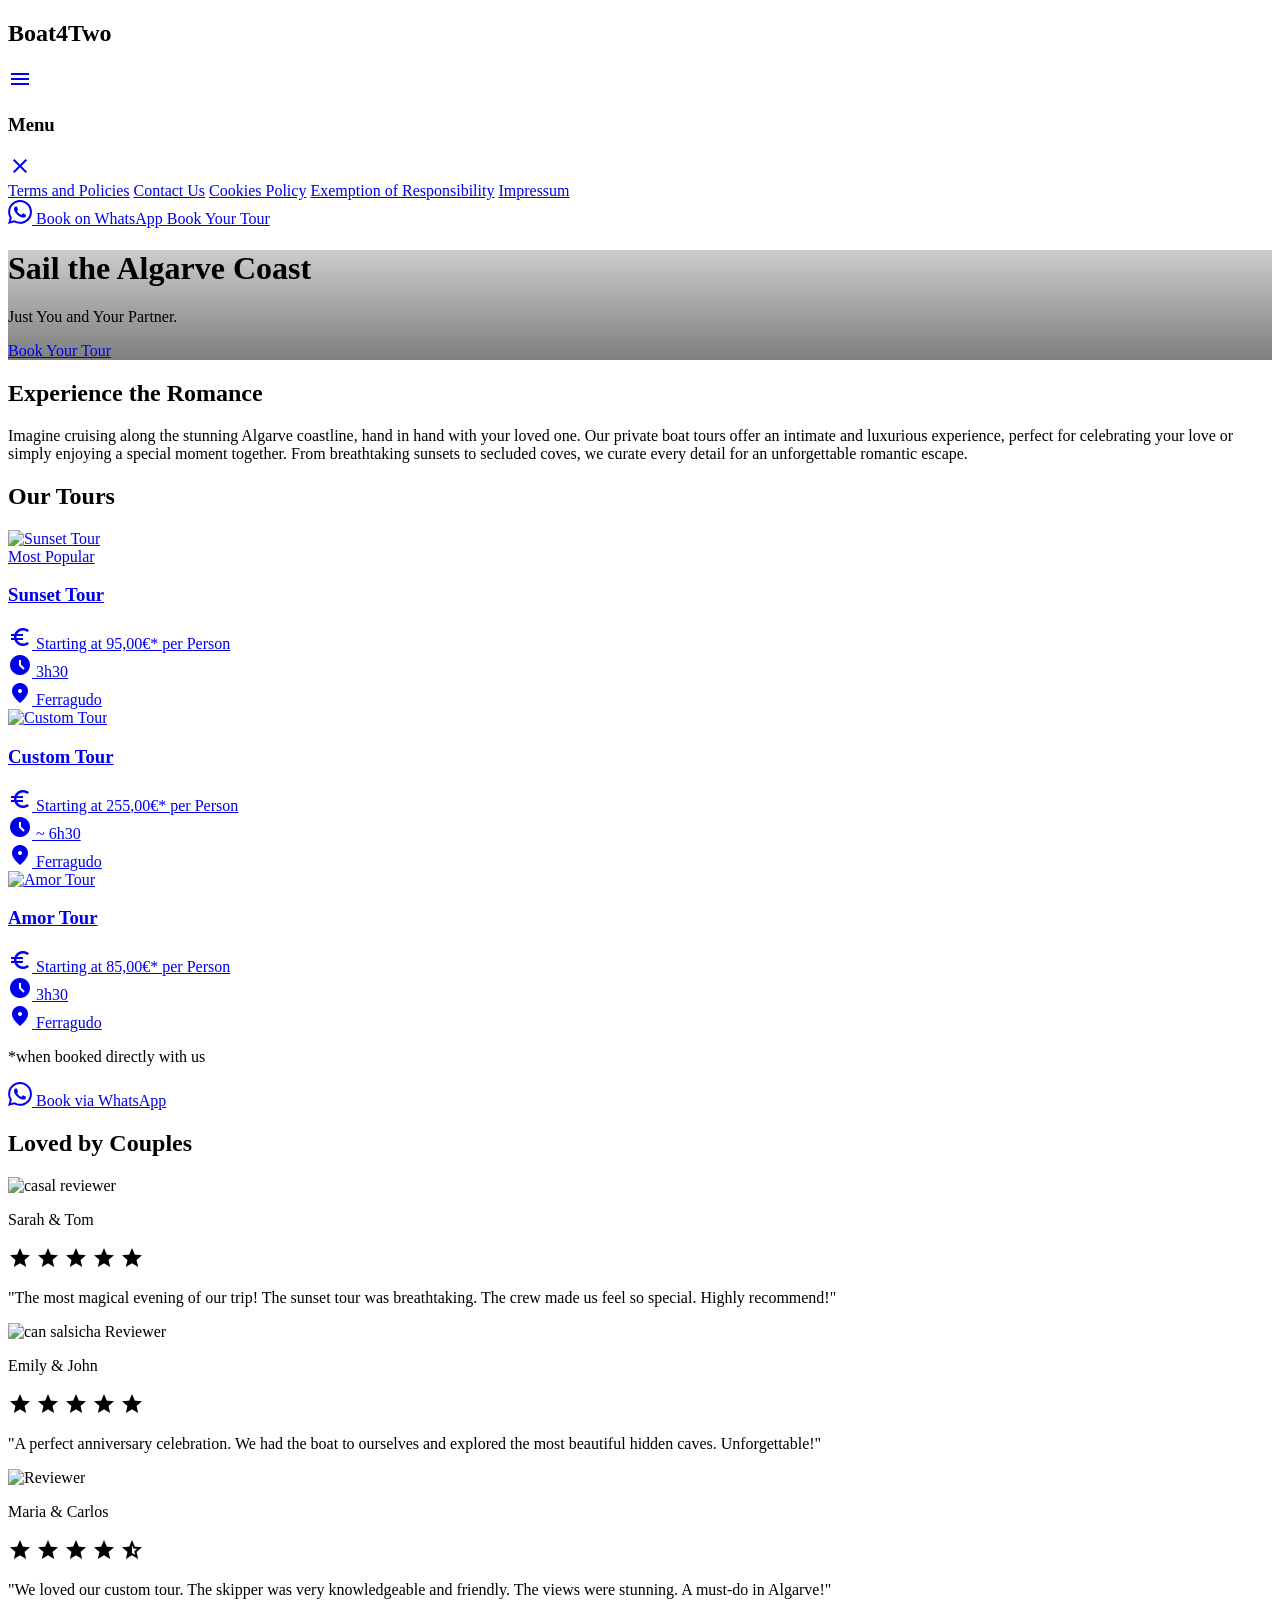
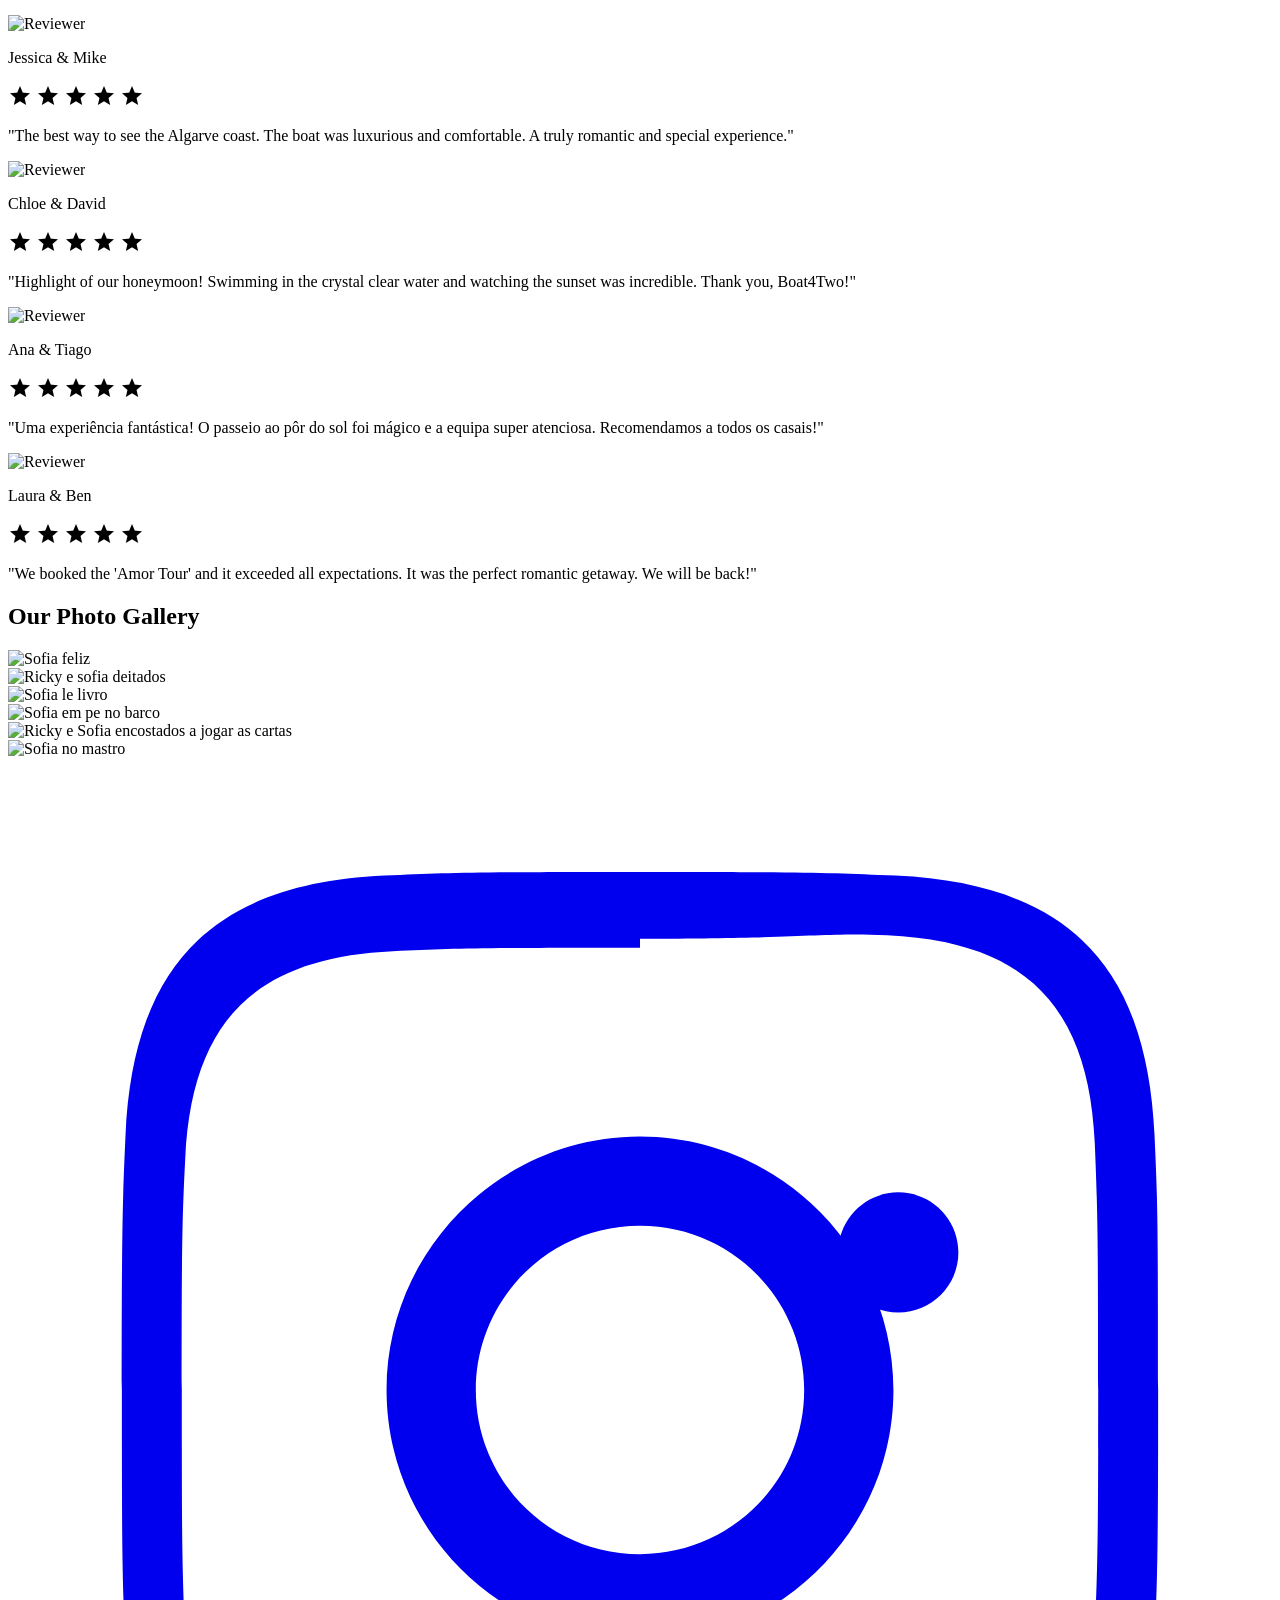
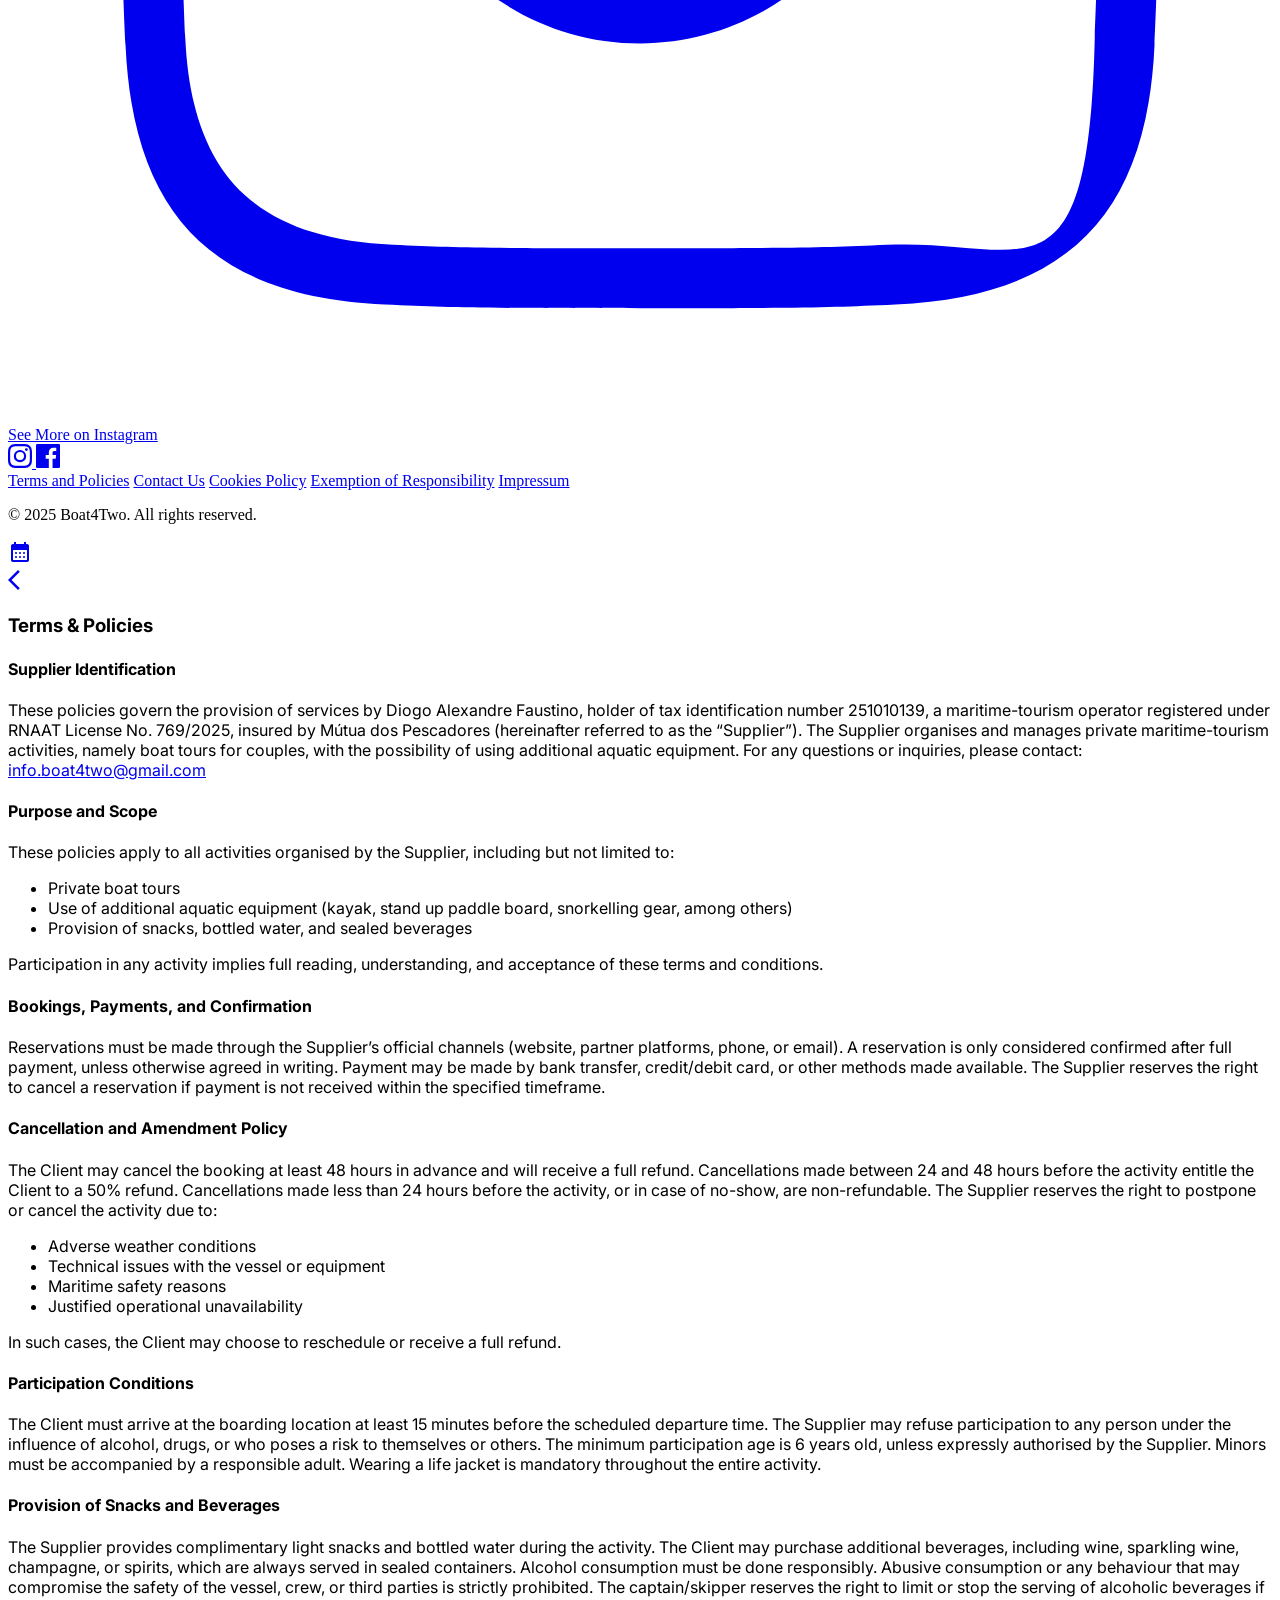
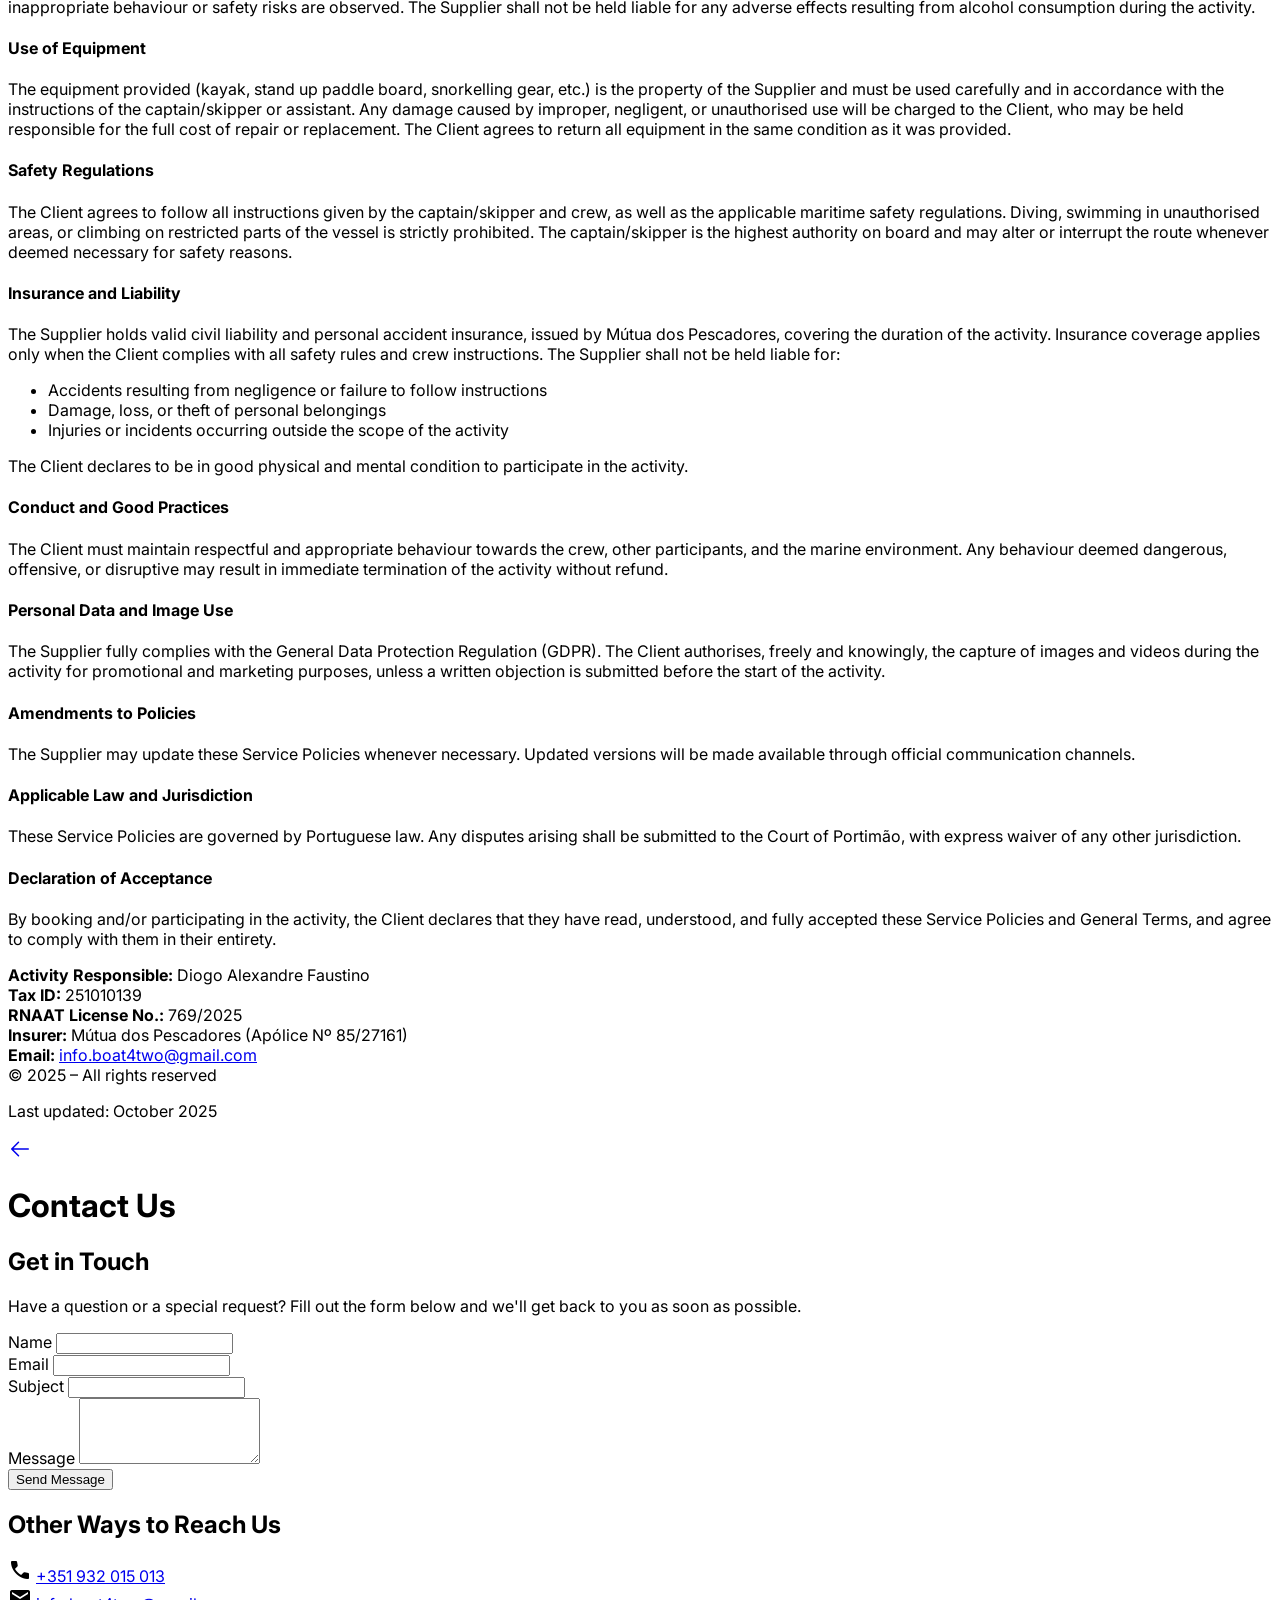
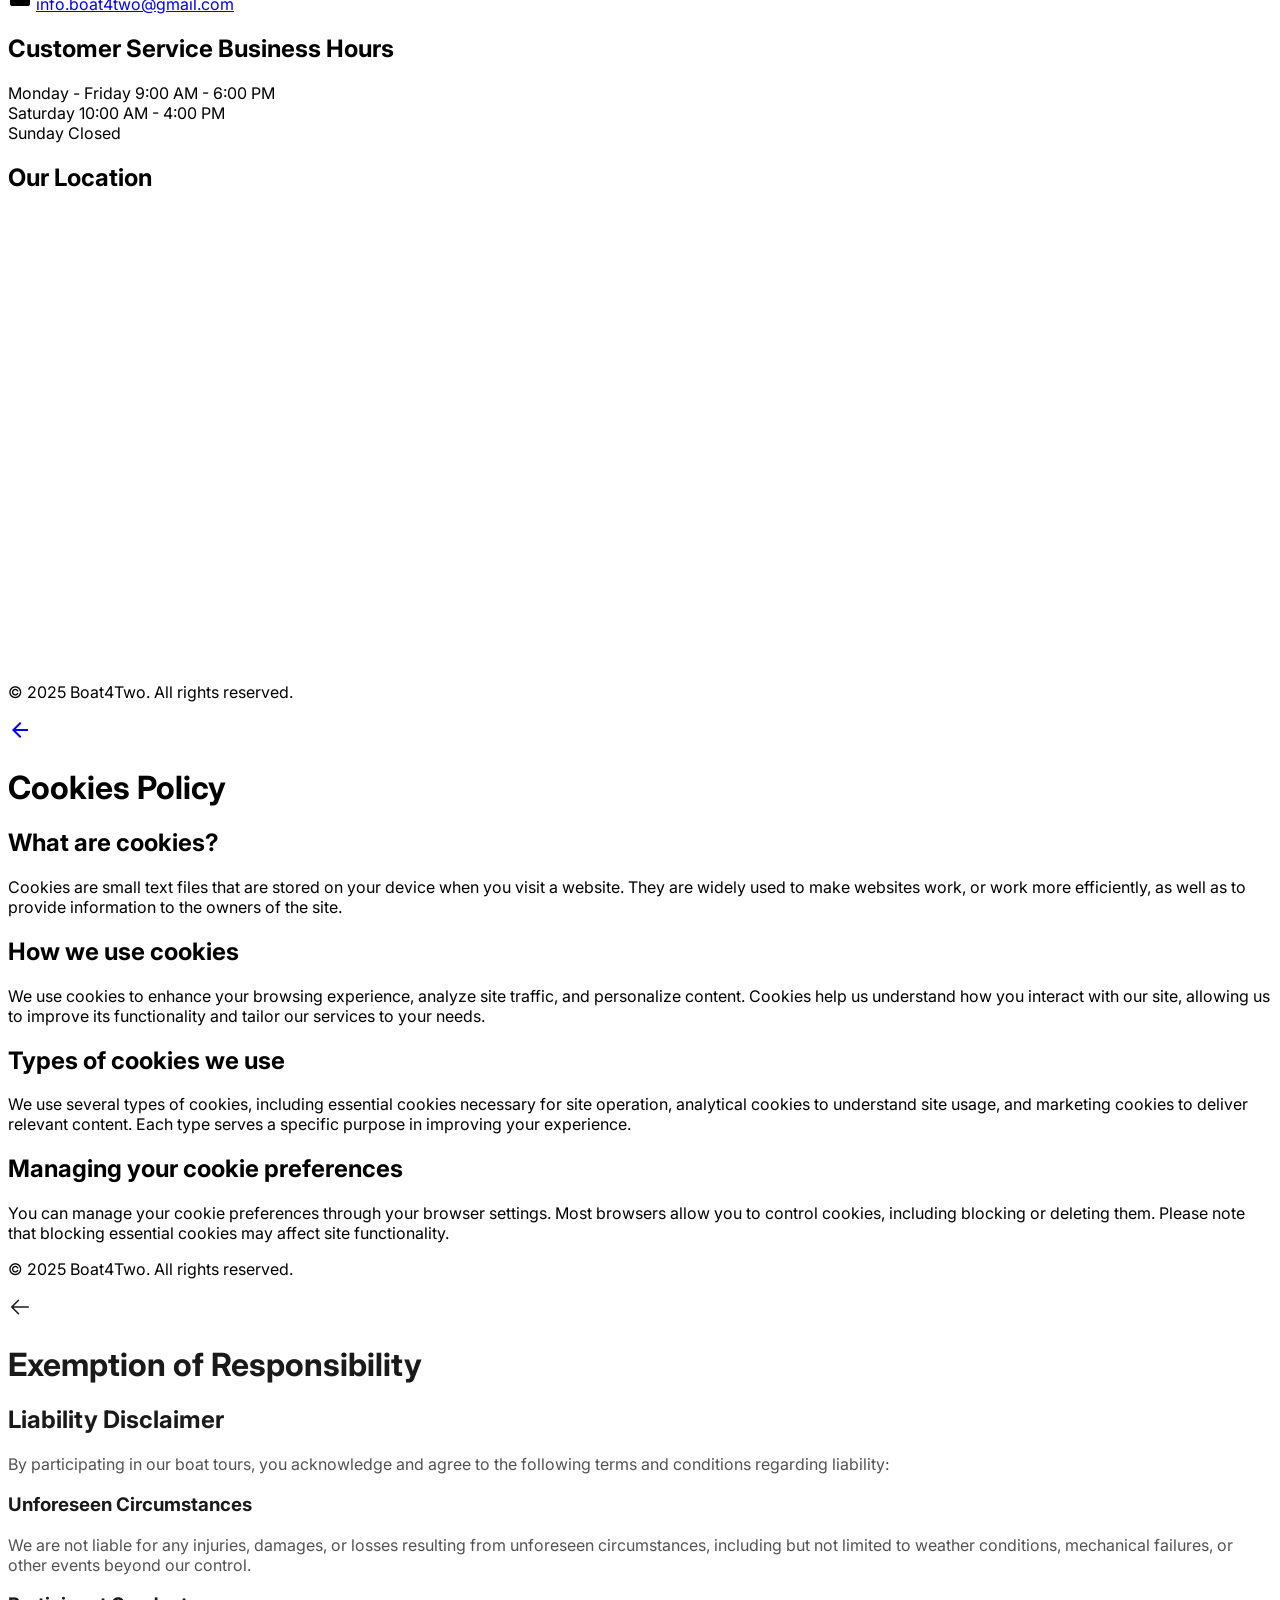
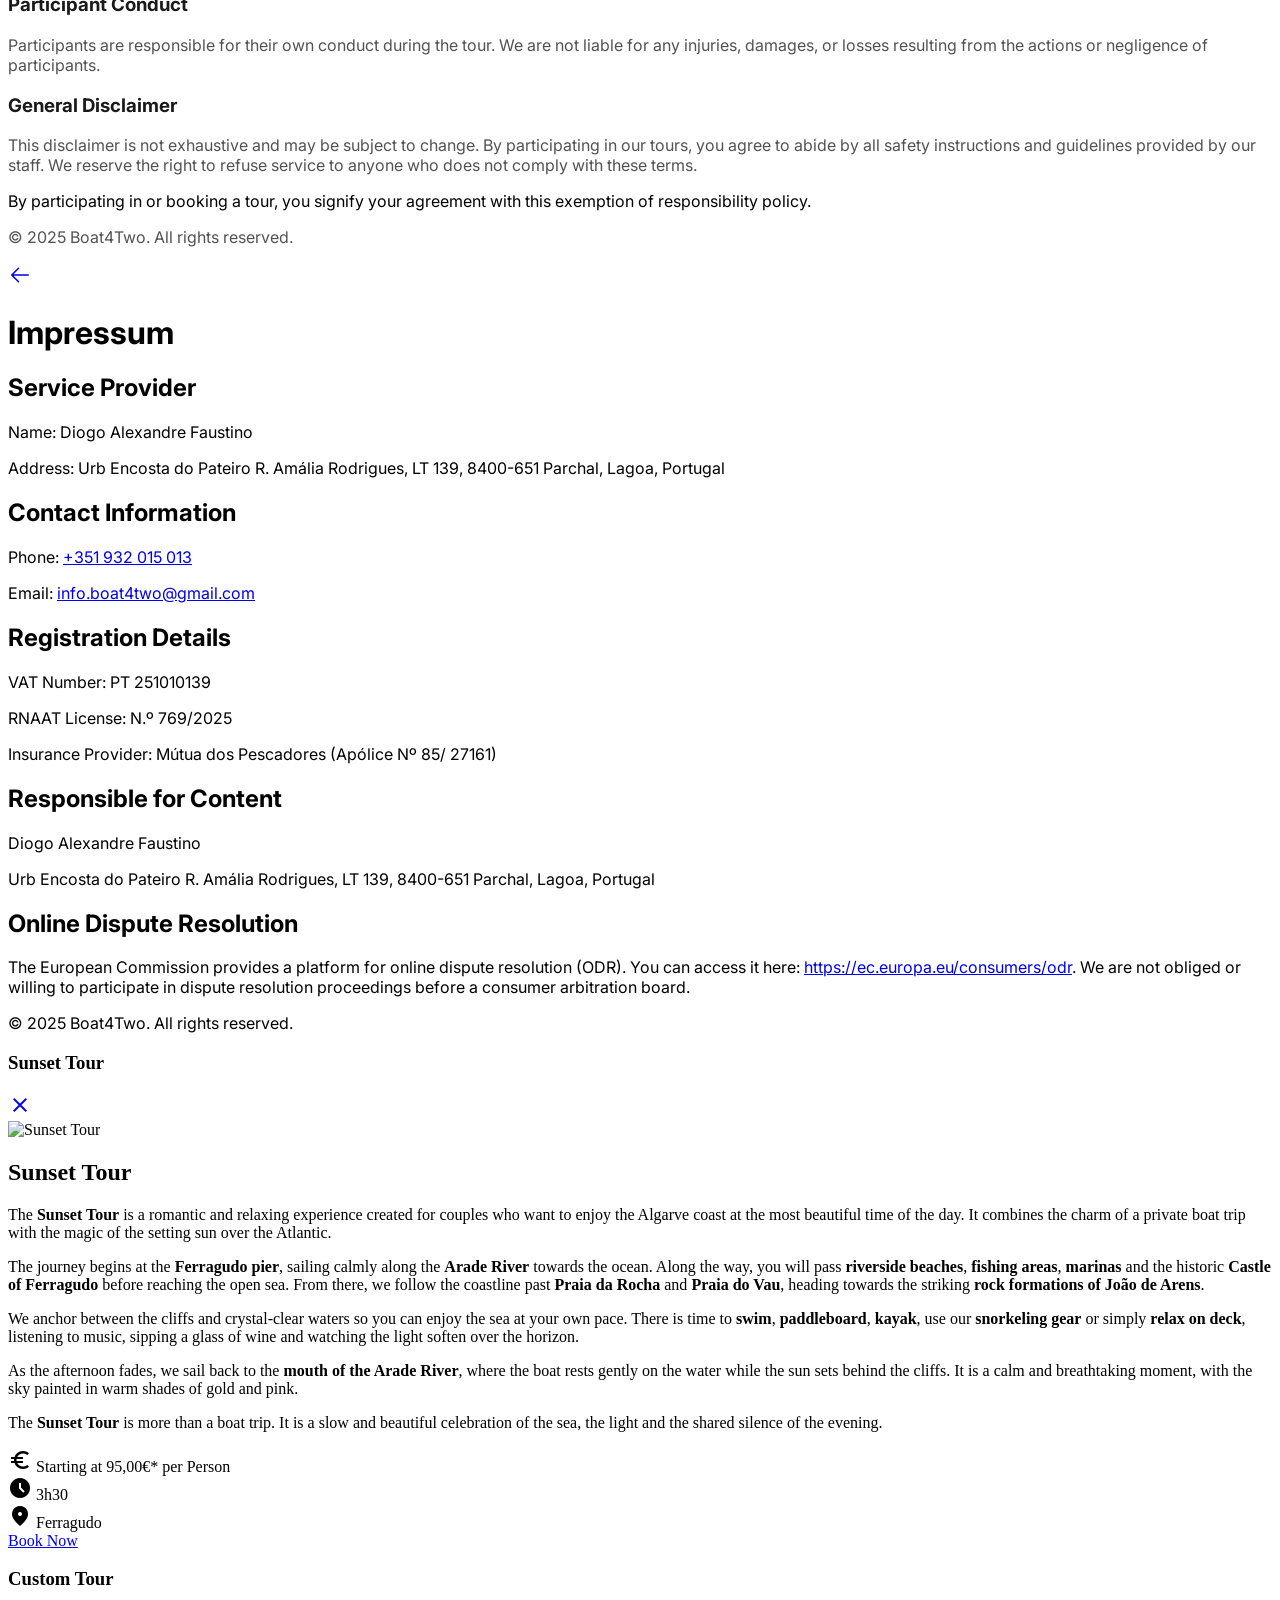
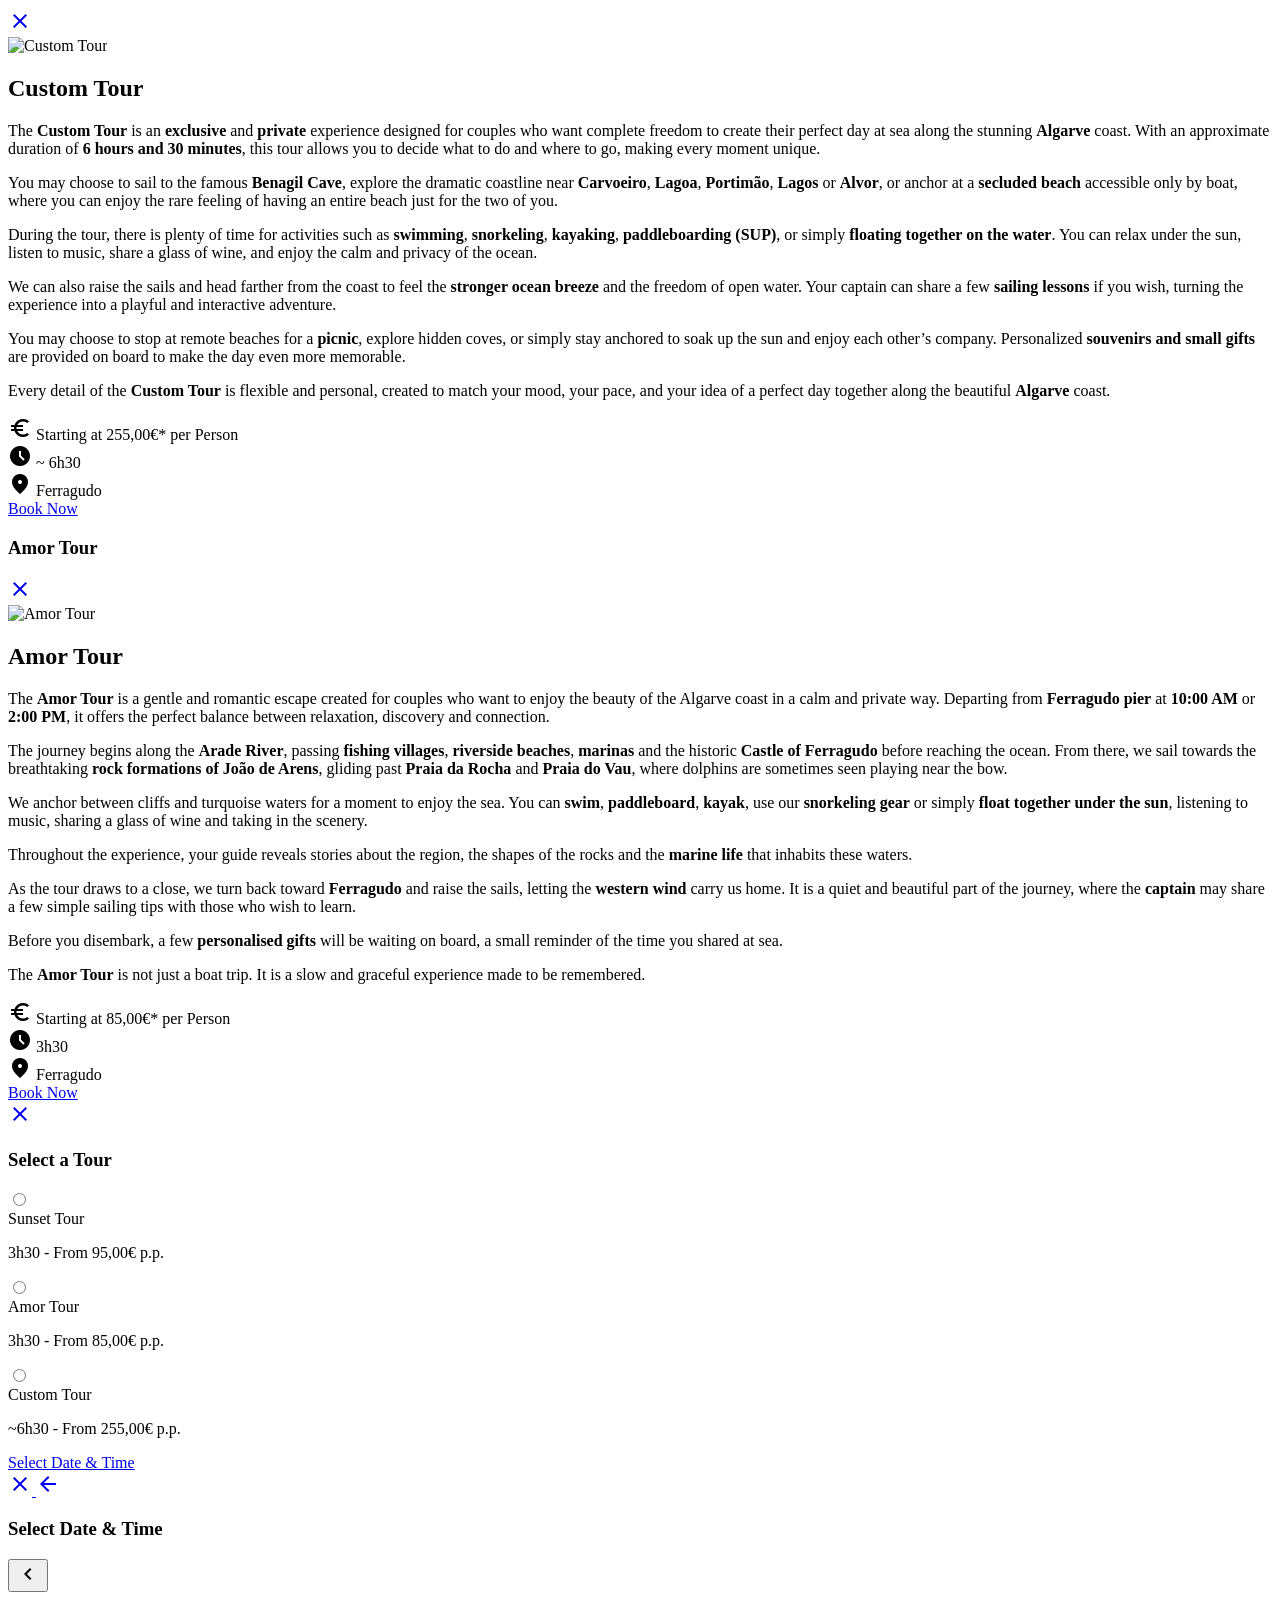
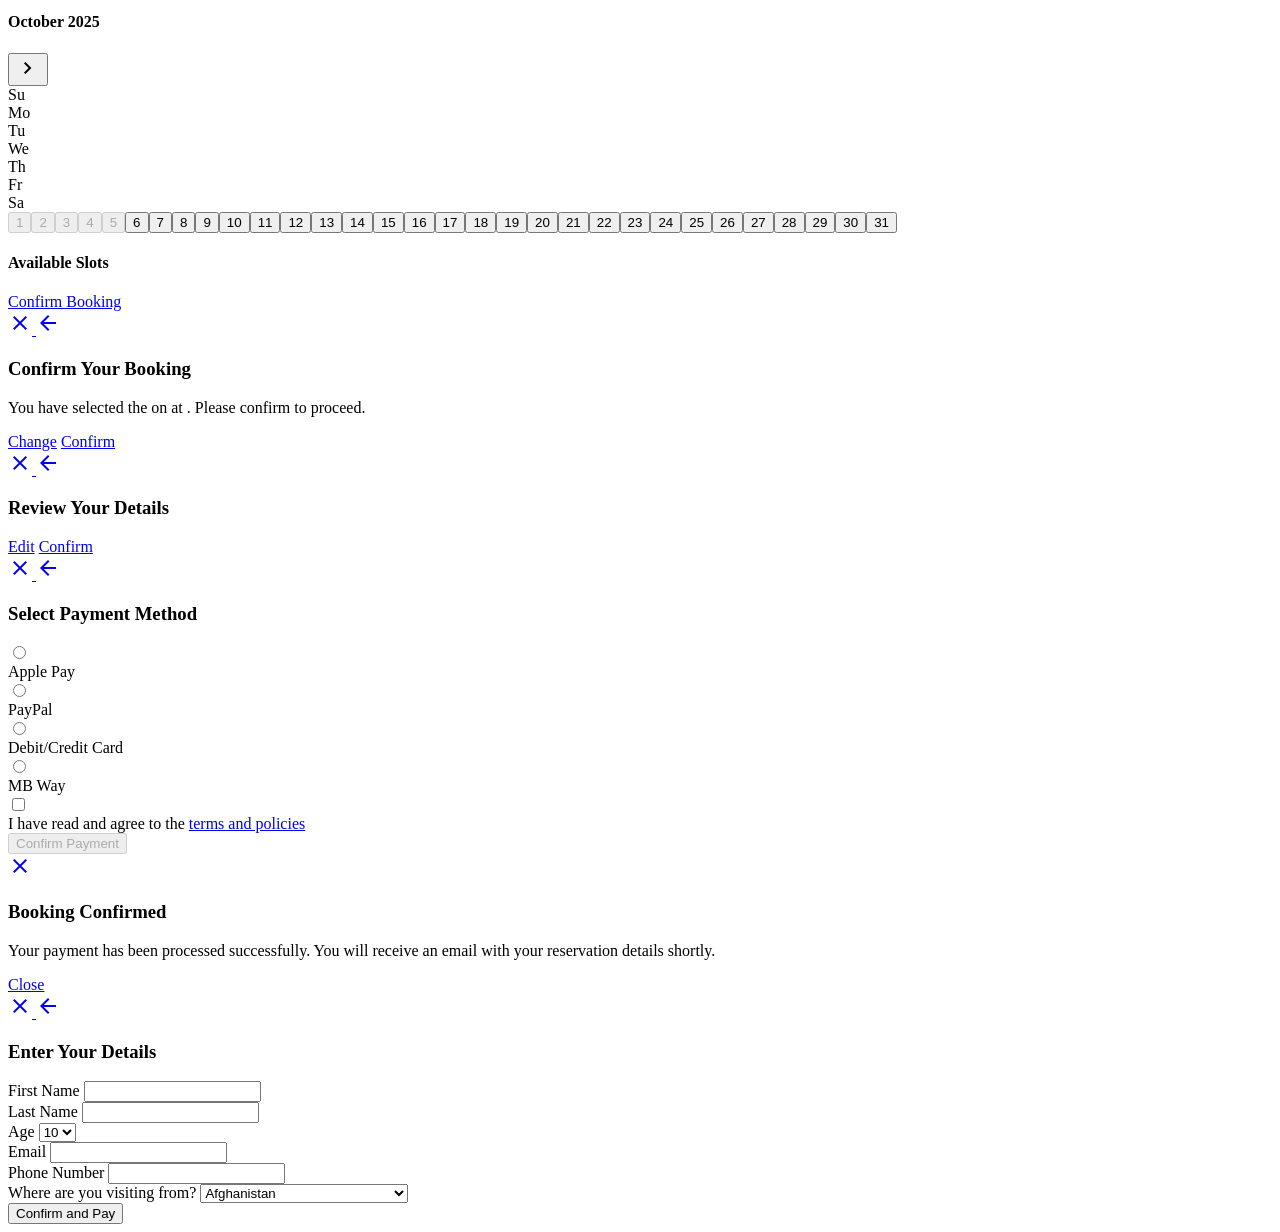
==== boat4two final.html @ 794370e4 "Add files via upload" ====
<!DOCTYPE html>
<html lang="en">
<head>
    <meta charset="utf-8"/>
    <meta content="width=device-width, initial-scale=1.0" name="viewport"/>
    <link crossorigin="" href="https://fonts.gstatic.com/" rel="preconnect"/>
    <link as="style" href="https://fonts.googleapis.com/css2?display=swap&amp;family=Noto+Sans%3Awght%40400%3B500%3B700%3B900&amp;family=Plus+Jakarta+Sans%3Awght%40400%3B500%3B700%3B800" onload="this.rel='stylesheet'" rel="stylesheet"/>
    <link href="https://fonts.googleapis.com/css2?family=Inter:wght@400;500;700&display=swap" rel="stylesheet"/>
    <title>Boat4Two</title>
    <link href="data:image/x-icon;base64," rel="icon" type="image/x-icon"/>
    <script src="https://cdn.tailwindcss.com?plugins=forms,container-queries"></script>
    <link href="https://fonts.googleapis.com/css2?family=Material+Symbols+Outlined" rel="stylesheet"/>
    <script id="tailwind-config">
        tailwind.config = {
          darkMode: "class",
          theme: {
            extend: {
              colors: {
                primary: "#e65e19",
                "background-light": "#f8f6f6",
                "background-dark": "#211611",
                "text-light": "#f8f6f6",
                "text-dark": "#211611",
              },
              fontFamily: {
                display: ["Plus Jakarta Sans"],
              },
              borderRadius: {
                DEFAULT: "1rem",
                lg: "2rem",
                xl: "3rem",
                full: "9999px"
              },
            },
          },
        };
      </script>
    <style type="text/tailwindcss">
        @keyframes scroll {
          0% {
            transform: translateX(0);
          }
          100% {
            transform: translateX(calc(-250px * 7));
          }
        }
        .animate-scroll {
          animation: scroll 60s linear infinite;
        }
        @keyframes fadeIn {
          from {
            opacity: 0;
            transform: translateY(20px);
          }
          to {
            opacity: 1;
            transform: translateY(0);
          }
        }
        .animate-fadeIn {
          animation: fadeIn 1s ease-out forwards;
        }
        @keyframes slideUp {
          from {
            transform: translateY(100%);
          }
          to {
            transform: translateY(0);
          }
        }
        .animate-slideUp {
          animation: slideUp 0.5s ease-out forwards;
        }
        @keyframes slideDown {
          from {
            transform: translateY(0);
          }
          to {
            transform: translateY(100%);
          }
        }
        .animate-slideDown {
          animation: slideDown 0.5s ease-out forwards;
        }
        .group:target .group-target\:block {
          display: block;
        }
        .group:target .group-target\:translate-x-0 {
          transform: translateX(0);
        }
        .group:target .group-target\:opacity-100 {
          opacity: 1;
        }
        .group:target .group-target\:pointer-events-auto {
          pointer-events: auto;
        }
        #select-tour-popup:target,
        #calendar-popup:target,
        #confirmation-popup:target,
        #review-popup:target,
        #payment-popup:target,
        #success-popup:target,
        #details-popup:target,
        #terms-popup:target,
        #contact-popup:target,
        #cookies-popup:target,
        #exemption-popup:target,
        #impressum-popup:target,
        #tour-sunset:target,
        #tour-custom:target,
        #tour-amor:target {
          display: flex;
        }
        .peer:checked~.peer-checked\:bg-primary {
          background-color: #e65e19;
        }
        .peer:checked~.peer-checked\:text-white {
          color: white;
        }
        .peer:checked~.peer-checked\:border-primary {
          border-color: #e65e19;
        }
        .peer:checked~.peer-checked\:bg-green-500 {
          background-color: rgb(34 197 94);
        }
        .peer:checked~.peer-checked\:border-green-500 {
          border-color: rgb(34 197 94);
        }
      </style>
    <style>
        body {
          min-height: max(884px, 100dvh);
        }
      </style>
    <style>
        .material-symbols-outlined {
          font-variation-settings: 'FILL' 1,
          'wght' 400,
          'GRAD' 0,
          'opsz' 24
        }
      </style>
    <style>
        #contact-popup, #impressum-popup, #exemption-popup, #cookies-popup, #terms-popup {
          font-family: 'Inter', sans-serif;
        }
      </style>
    <style>
        .text-strong-contrast {
            color: #1a1a1a;
        }
        .dark .text-strong-contrast {
            color: #ffffff;
        }
        .text-medium-contrast {
            color: #525252;
        }
        .dark .text-medium-contrast {
            color: #a3a3a3;
        }
    </style>
</head>
<body class="bg-background-light dark:bg-background-dark font-display text-zinc-900 dark:text-zinc-200">
<div class="relative flex min-h-screen w-full flex-col overflow-x-hidden group" id="menu-container">
<header class="sticky top-0 z-20 flex items-center justify-between border-b border-white/10 bg-background-light/80 p-4 backdrop-blur-sm dark:bg-background-dark/80">
<h2 class="text-lg font-bold text-zinc-900 dark:text-zinc-100">Boat4Two</h2>
<a class="flex h-12 w-12 items-center justify-end text-zinc-900 dark:text-zinc-100" href="#menu-container">
<span class="material-symbols-outlined text-2xl"> menu </span>
</a>
</header>
<a class="fixed inset-0 z-40 bg-black/50 opacity-0 pointer-events-none transition-opacity duration-300 group-target:opacity-100 group-target:pointer-events-auto" href="#"></a>
<div class="fixed top-0 right-0 h-full w-80 max-w-[calc(100%-4rem)] bg-background-light dark:bg-background-dark shadow-xl transform translate-x-full transition-transform duration-300 z-50 group-target:translate-x-0">
<div class="flex flex-col h-full">
<div class="flex items-center justify-between p-4 border-b border-zinc-200/50 dark:border-zinc-800/50">
<h3 class="text-lg font-bold">Menu</h3>
<a class="p-2 -mr-2 text-zinc-500 hover:text-primary dark:text-zinc-400 dark:hover:text-primary" href="#">
<span class="material-symbols-outlined"> close </span>
</a>
</div>
<nav class="flex-grow p-4 space-y-4">
<a class="block text-zinc-700 dark:text-zinc-300 hover:text-primary dark:hover:text-primary transition-colors" href="#terms-popup">Terms and Policies</a>
<a class="block text-zinc-700 dark:text-zinc-300 hover:text-primary dark:hover:text-primary transition-colors" href="#contact-popup">Contact Us</a>
<a class="block text-zinc-700 dark:text-zinc-300 hover:text-primary dark:hover:text-primary transition-colors" href="#cookies-popup">Cookies Policy</a>
<a class="block text-zinc-700 dark:text-zinc-300 hover:text-primary dark:hover:text-primary transition-colors" href="#exemption-popup">Exemption of Responsibility</a>
<a class="block text-zinc-700 dark:text-zinc-300 hover:text-primary dark:hover:text-primary transition-colors" href="#impressum-popup">Impressum</a>
</nav>
<div class="p-4 border-t border-zinc-200/50 dark:border-zinc-800/50 space-y-4">
<a class="inline-flex w-full h-12 min-w-[84px] max-w-[480px] cursor-pointer items-center justify-center gap-2 overflow-hidden rounded-full bg-green-500 px-8 text-base font-bold text-white shadow-lg transition-transform hover:scale-105" href="https://wa.me/351932066150?text=Hello!%20%0ACan%20I%20book%20a%20tour?%0AThank%20you!" target="_blank">
<svg fill="currentColor" height="24" viewBox="0 0 24 24" width="24" xmlns="http://www.w3.org/2000/svg">
<path d="M.057 24l1.687-6.163c-1.041-1.804-1.588-3.849-1.587-5.946.003-6.556 5.338-11.891 11.893-11.891 3.181.001 6.167 1.24 8.413 3.488 2.245 2.248 3.481 5.236 3.48 8.414-.003 6.557-5.338 11.892-11.894 11.892-1.99-.001-3.951-.5-5.688-1.448l-6.305 1.654zm6.597-3.807c1.676.995 3.276 1.591 5.392 1.592 5.448 0 9.886-4.434 9.889-9.885.002-5.451-4.437-9.887-9.888-9.888-5.451 0-9.887 4.436-9.889 9.888-.001 2.225.651 3.891 1.746 5.634l-.999 3.648 3.742-.981zm11.387-5.464c-.074-.124-.272-.198-.57-.347-.297-.149-1.758-.868-2.031-.967-.272-.099-.47-.149-.669.149-.198.297-.768.967-.941 1.165-.173.198-.347.223-.644.074-.297-.149-1.255-.462-2.39-1.475-.883-.788-1.48-1.761-1.653-2.059-.173-.297-.018-.458.13-.606.134-.133.297-.347.446-.521.151-.172.2-.296.3-.495.099-.198.05-.372-.025-.521-.075-.148-.669-1.611-.916-2.206-.242-.579-.487-.5-.669-.51-.173-.008-.371-.01-.57-.01s-.521.074-.792.372c-.272.297-1.04 1.016-1.04 2.479 0 1.462 1.065 2.875 1.213 3.074.149.198 2.096 3.2 5.077 4.487.709.306 1.262.489 1.694.626.712.227 1.36.195 1.871.118.571-.085 1.758-.719 2.006-1.413.248-.695.248-1.29.173-1.414z"></path>
</svg>
<span class="truncate">Book on WhatsApp</span>
</a>
<a class="flex h-12 w-full items-center justify-center rounded-full bg-primary px-6 text-sm font-bold text-white shadow-lg transition-transform hover:scale-105" href="#select-tour-popup"> Book Your Tour </a>
</div>
</div>
</div>
<main class="flex-grow">
<div class="relative min-h-[60vh] flex flex-col items-center justify-center gap-6 bg-cover bg-center bg-no-repeat p-4 sm:min-h-[70vh]" style='background-image: linear-gradient(rgba(0, 0, 0, 0.2) 0%, rgba(0, 0, 0, 0.5) 100%), url("https://i.ibb.co/F46x9Q2D/2-DJI-20250903073326-0087-D.jpg");'>
<div class="flex animate-fadeIn flex-col gap-4 text-center" style="animation-delay: 200ms;">
<h1 class="text-4xl font-extrabold text-white sm:text-5xl">Sail the Algarve Coast</h1>
<p class="text-base text-white/90 sm:text-lg">Just You and Your Partner.</p>
</div>
<a class="flex h-12 min-w-[84px] max-w-[480px] cursor-pointer items-center justify-center overflow-hidden rounded-full bg-primary px-6 text-sm font-bold text-white shadow-lg transition-transform hover:scale-105 sm:h-14 sm:px-8 sm:text-base animate-fadeIn" href="#select-tour-popup" style="animation-delay: 400ms;">
<span class="truncate">Book Your Tour</span>
</a>
</div>
<section class="px-4 py-10 sm:px-6">
<div class="mx-auto max-w-4xl animate-fadeIn">
<h2 class="text-3xl font-bold text-zinc-900 dark:text-zinc-100">Experience the Romance</h2>
<p class="mt-4 text-base leading-relaxed text-zinc-700 dark:text-zinc-400">Imagine cruising along the stunning Algarve coastline, hand in hand with your loved one. Our private boat tours offer an intimate and luxurious experience, perfect for celebrating your love or simply enjoying a special moment together. From breathtaking sunsets to secluded coves, we curate every detail for an unforgettable romantic escape.</p>
</div>
</section>
<section class="bg-background-light px-4 py-10 dark:bg-background-dark sm:px-6">
<div class="mx-auto max-w-4xl">
<h2 class="mb-8 text-center text-3xl font-bold text-zinc-900 dark:text-zinc-100 animate-fadeIn">Our Tours</h2>
<div class="grid gap-8 sm:grid-cols-1">
<a class="group block overflow-hidden rounded-lg bg-white shadow-md transition-all duration-300 hover:shadow-xl dark:bg-zinc-900 animate-fadeIn" href="#tour-sunset" style="animation-delay: 200ms;">
<div class="relative">
<img alt="Sunset Tour" class="h-56 w-full object-cover transition-transform duration-300 group-hover:scale-105" src="https://i.ibb.co/V08ngWQc/7-DJI-20250903072039-0044-D.jpg"/>
<div class="absolute top-2 right-2 rounded-full bg-primary px-3 py-1 text-xs font-bold text-white">Most Popular</div>
</div>
<div class="p-6">
<h3 class="text-xl font-bold text-zinc-900 dark:text-zinc-100">Sunset Tour</h3>
<div class="mt-4 flex flex-col gap-3 text-zinc-700 dark:text-zinc-300">
<div class="flex items-center gap-2">
<span class="material-symbols-outlined text-lg text-primary"> euro_symbol </span>
<span>Starting at 95,00€* per Person</span>
</div>
<div class="flex items-center gap-2">
<span class="material-symbols-outlined text-lg text-primary"> schedule </span>
<span>3h30</span>
</div>
<div class="flex items-center gap-2">
<span class="material-symbols-outlined text-lg text-primary"> location_on </span>
<span>Ferragudo</span>
</div>
</div>
</div>
</a>
<a class="group block overflow-hidden rounded-lg bg-white shadow-md transition-all duration-300 hover:shadow-xl dark:bg-zinc-900 animate-fadeIn" href="#tour-custom" style="animation-delay: 400ms;">
<div class="relative">
<img alt="Custom Tour" class="h-56 w-full object-cover transition-transform duration-300 group-hover:scale-105" src="https://i.ibb.co/BSFbg7z/11-DJI-20250903071402-0034-D-grande.jpg"/>
</div>
<div class="p-6">
<h3 class="text-xl font-bold text-zinc-900 dark:text-zinc-100">Custom Tour</h3>
<div class="mt-4 flex flex-col gap-3 text-zinc-700 dark:text-zinc-300">
<div class="flex items-center gap-2">
<span class="material-symbols-outlined text-lg text-primary"> euro_symbol </span>
<span>Starting at 255,00€* per Person</span>
</div>
<div class="flex items-center gap-2">
<span class="material-symbols-outlined text-lg text-primary"> schedule </span>
<span>~ 6h30</span>
</div>
<div class="flex items-center gap-2">
<span class="material-symbols-outlined text-lg text-primary"> location_on </span>
<span>Ferragudo</span>
</div>
</div>
</div>
</a>
<a class="group block overflow-hidden rounded-lg bg-white shadow-md transition-all duration-300 hover:shadow-xl dark:bg-zinc-900 animate-fadeIn" href="#tour-amor" style="animation-delay: 600ms;">
<div class="relative">
<img alt="Amor Tour" class="h-56 w-full object-cover transition-transform duration-300 group-hover:scale-105" src="https://i.ibb.co/YFvhYDsX/8-DJI-20250903072034-0043-D.jpg"/>
</div>
<div class="p-6">
<h3 class="text-xl font-bold text-zinc-900 dark:text-zinc-100">Amor Tour</h3>
<div class="mt-4 flex flex-col gap-3 text-zinc-700 dark:text-zinc-300">
<div class="flex items-center gap-2">
<span class="material-symbols-outlined text-lg text-primary"> euro_symbol </span>
<span>Starting at 85,00€* per Person</span>
</div>
<div class="flex items-center gap-2">
<span class="material-symbols-outlined text-lg text-primary"> schedule </span>
<span>3h30</span>
</div>
<div class="flex items-center gap-2">
<span class="material-symbols-outlined text-lg text-primary"> location_on </span>
<span>Ferragudo</span>
</div>
</div>
</div>
</a>
</div>
<p class="mt-6 text-center text-sm text-zinc-600 dark:text-zinc-400">*when booked directly with us</p>
<div class="mt-8 text-center animate-fadeIn" style="animation-delay: 800ms;">
<a class="inline-flex h-14 min-w-[84px] max-w-[480px] cursor-pointer items-center justify-center gap-2 overflow-hidden rounded-full bg-green-500 px-8 text-base font-bold text-white shadow-lg transition-transform hover:scale-105" href="https://wa.me/351932066150?text=Hello!%20%0ACan%20I%20book%20a%20tour?%0AThank%20you!" target="_blank">
<svg fill="currentColor" height="24" viewBox="0 0 24 24" width="24" xmlns="http://www.w3.org/2000/svg">
<path d="M.057 24l1.687-6.163c-1.041-1.804-1.588-3.849-1.587-5.946.003-6.556 5.338-11.891 11.893-11.891 3.181.001 6.167 1.24 8.413 3.488 2.245 2.248 3.481 5.236 3.48 8.414-.003 6.557-5.338 11.892-11.894 11.892-1.99-.001-3.951-.5-5.688-1.448l-6.305 1.654zm6.597-3.807c1.676.995 3.276 1.591 5.392 1.592 5.448 0 9.886-4.434 9.889-9.885.002-5.451-4.437-9.887-9.888-9.888-5.451 0-9.887 4.436-9.889 9.888-.001 2.225.651 3.891 1.746 5.634l-.999 3.648 3.742-.981zm11.387-5.464c-.074-.124-.272-.198-.57-.347-.297-.149-1.758-.868-2.031-.967-.272-.099-.47-.149-.669.149-.198.297-.768.967-.941 1.165-.173.198-.347.223-.644.074-.297-.149-1.255-.462-2.39-1.475-.883-.788-1.48-1.761-1.653-2.059-.173-.297-.018-.458.13-.606.134-.133.297-.347.446-.521.151-.172.2-.296.3-.495.099-.198.05-.372-.025-.521-.075-.148-.669-1.611-.916-2.206-.242-.579-.487-.5-.669-.51-.173-.008-.371-.01-.57-.01s-.521.074-.792.372c-.272.297-1.04 1.016-1.04 2.479 0 1.462 1.065 2.875 1.213 3.074.149.198 2.096 3.2 5.077 4.487.709.306 1.262.489 1.694.626.712.227 1.36.195 1.871.118.571-.085 1.758-.719 2.006-1.413.248-.695.248-1.29.173-1.414z"></path>
</svg>
<span class="truncate">Book via WhatsApp</span>
</a>
</div>
</div>
</section>
<section class="py-10">
<div class="relative w-full overflow-hidden [mask-image:linear-gradient(to_right,transparent,white_10%,white_90%,transparent)]">
<h2 class="mb-8 text-center text-3xl font-bold text-zinc-900 dark:text-zinc-100 animate-fadeIn">Loved by Couples</h2>
<div class="flex animate-scroll hover:[animation-play-state:paused]">
<div class="w-[250px] flex-shrink-0">
<div class="mx-2 flex flex-col gap-4 rounded-lg bg-white p-6 shadow-md transition-shadow hover:shadow-lg dark:bg-zinc-900">
<div class="flex items-center gap-3">
<img alt="casal reviewer" class="h-12 w-12 rounded-full object-cover" src="https://i.ibb.co/KzG3cLNX/boat4two-review1.jpg"/>
<div>
<p class="font-bold text-zinc-900 dark:text-zinc-100">Sarah &amp; Tom</p>
<div class="flex text-yellow-400">
<span class="material-symbols-outlined text-sm">star</span>
<span class="material-symbols-outlined text-sm">star</span>
<span class="material-symbols-outlined text-sm">star</span>
<span class="material-symbols-outlined text-sm">star</span>
<span class="material-symbols-outlined text-sm">star</span>
</div>
</div>
</div>
<p class="text-sm text-zinc-700 dark:text-zinc-300">"The most magical evening of our trip! The sunset tour was breathtaking. The crew made us feel so special. Highly recommend!"</p>
</div>
</div>
<div class="w-[250px] flex-shrink-0">
<div class="mx-2 flex flex-col gap-4 rounded-lg bg-white p-6 shadow-md transition-shadow hover:shadow-lg dark:bg-zinc-900">
<div class="flex items-center gap-3">
<img alt="can salsicha Reviewer" class="h-12 w-12 rounded-full object-cover" src="https://i.ibb.co/LX1GvZ3f/boat4two-review2.jpg"/>
<div>
<p class="font-bold text-zinc-900 dark:text-zinc-100">Emily &amp; John</p>
<div class="flex text-yellow-400">
<span class="material-symbols-outlined text-sm">star</span>
<span class="material-symbols-outlined text-sm">star</span>
<span class="material-symbols-outlined text-sm">star</span>
<span class="material-symbols-outlined text-sm">star</span>
<span class="material-symbols-outlined text-sm">star</span>
</div>
</div>
</div>
<p class="text-sm text-zinc-700 dark:text-zinc-300">"A perfect anniversary celebration. We had the boat to ourselves and explored the most beautiful hidden caves. Unforgettable!"</p>
</div>
</div>
<div class="w-[250px] flex-shrink-0">
<div class="mx-2 flex flex-col gap-4 rounded-lg bg-white p-6 shadow-md transition-shadow hover:shadow-lg dark:bg-zinc-900">
<div class="flex items-center gap-3">
<img alt="Reviewer" class="h-12 w-12 rounded-full object-cover" src="https://lh3.googleusercontent.com/aida-public/[base64]"/>
<div>
<p class="font-bold text-zinc-900 dark:text-zinc-100">Maria &amp; Carlos</p>
<div class="flex text-yellow-400">
<span class="material-symbols-outlined text-sm">star</span>
<span class="material-symbols-outlined text-sm">star</span>
<span class="material-symbols-outlined text-sm">star</span>
<span class="material-symbols-outlined text-sm">star</span>
<span class="material-symbols-outlined text-sm">star_half</span>
</div>
</div>
</div>
<p class="text-sm text-zinc-700 dark:text-zinc-300">"We loved our custom tour. The skipper was very knowledgeable and friendly. The views were stunning. A must-do in Algarve!"</p>
</div>
</div>
<div class="w-[250px] flex-shrink-0">
<div class="mx-2 flex flex-col gap-4 rounded-lg bg-white p-6 shadow-md transition-shadow hover:shadow-lg dark:bg-zinc-900">
<div class="flex items-center gap-3">
<img alt="Reviewer" class="h-12 w-12 rounded-full object-cover" src="https://lh3.googleusercontent.com/aida-public/[base64]"/>
<div>
<p class="font-bold text-zinc-900 dark:text-zinc-100">Jessica &amp; Mike</p>
<div class="flex text-yellow-400">
<span class="material-symbols-outlined text-sm">star</span>
<span class="material-symbols-outlined text-sm">star</span>
<span class="material-symbols-outlined text-sm">star</span>
<span class="material-symbols-outlined text-sm">star</span>
<span class="material-symbols-outlined text-sm">star</span>
</div>
</div>
</div>
<p class="text-sm text-zinc-700 dark:text-zinc-300">"The best way to see the Algarve coast. The boat was luxurious and comfortable. A truly romantic and special experience."</p>
</div>
</div>
<div class="w-[250px] flex-shrink-0">
<div class="mx-2 flex flex-col gap-4 rounded-lg bg-white p-6 shadow-md transition-shadow hover:shadow-lg dark:bg-zinc-900">
<div class="flex items-center gap-3">
<img alt="Reviewer" class="h-12 w-12 rounded-full object-cover" src="https://lh3.googleusercontent.com/aida-public/[base64]"/>
<div>
<p class="font-bold text-zinc-900 dark:text-zinc-100">Chloe &amp; David</p>
<div class="flex text-yellow-400">
<span class="material-symbols-outlined text-sm">star</span>
<span class="material-symbols-outlined text-sm">star</span>
<span class="material-symbols-outlined text-sm">star</span>
<span class="material-symbols-outlined text-sm">star</span>
<span class="material-symbols-outlined text-sm">star</span>
</div>
</div>
</div>
<p class="text-sm text-zinc-700 dark:text-zinc-300">"Highlight of our honeymoon! Swimming in the crystal clear water and watching the sunset was incredible. Thank you, Boat4Two!"</p>
</div>
</div>
<div class="w-[250px] flex-shrink-0">
<div class="mx-2 flex flex-col gap-4 rounded-lg bg-white p-6 shadow-md transition-shadow hover:shadow-lg dark:bg-zinc-900">
<div class="flex items-center gap-3">
<img alt="Reviewer" class="h-12 w-12 rounded-full object-cover" src="https://lh3.googleusercontent.com/aida-public/[base64]"/>
<div>
<p class="font-bold text-zinc-900 dark:text-zinc-100">Ana &amp; Tiago</p>
<div class="flex text-yellow-400">
<span class="material-symbols-outlined text-sm">star</span>
<span class="material-symbols-outlined text-sm">star</span>
<span class="material-symbols-outlined text-sm">star</span>
<span class="material-symbols-outlined text-sm">star</span>
<span class="material-symbols-outlined text-sm">star</span>
</div>
</div>
</div>
<p class="text-sm text-zinc-700 dark:text-zinc-300">"Uma experiência fantástica! O passeio ao pôr do sol foi mágico e a equipa super atenciosa. Recomendamos a todos os casais!"</p>
</div>
</div>
<div class="w-[250px] flex-shrink-0">
<div class="mx-2 flex flex-col gap-4 rounded-lg bg-white p-6 shadow-md transition-shadow hover:shadow-lg dark:bg-zinc-900">
<div class="flex items-center gap-3">
<img alt="Reviewer" class="h-12 w-12 rounded-full object-cover" src="https://lh3.googleusercontent.com/aida-public/[base64]"/>
<div>
<p class="font-bold text-zinc-900 dark:text-zinc-100">Laura &amp; Ben</p>
<div class="flex text-yellow-400">
<span class="material-symbols-outlined text-sm">star</span>
<span class="material-symbols-outlined text-sm">star</span>
<span class="material-symbols-outlined text-sm">star</span>
<span class="material-symbols-outlined text-sm">star</span>
<span class="material-symbols-outlined text-sm">star</span>
</div>
</div>
</div>
<p class="text-sm text-zinc-700 dark:text-zinc-300">"We booked the 'Amor Tour' and it exceeded all expectations. It was the perfect romantic getaway. We will be back!"</p>
</div>
</div>
</div>
</div>
</section>
<section class="bg-background-light px-4 py-10 dark:bg-background-dark sm:px-6">
<div class="mx-auto max-w-4xl animate-fadeIn">
<h2 class="mb-8 text-center text-3xl font-bold text-zinc-900 dark:text-zinc-100">Our Photo Gallery</h2>
<div class="grid grid-cols-2 gap-2 sm:grid-cols-3 sm:gap-4">
<div class="aspect-square w-full overflow-hidden rounded-lg">
<img alt="Sofia feliz" class="h-full w-full object-cover transition-transform duration-300 hover:scale-110" src="https://i.ibb.co/fYnHYTh3/17-IMG-4474.jpg"/>
</div>
<div class="aspect-square w-full overflow-hidden rounded-lg">
<img alt="Ricky e sofia deitados" class="h-full w-full object-cover transition-transform duration-300 hover:scale-110" src="https://i.ibb.co/jPFWkbjP/22-IMG-4453.jpg"/>
</div>
<div class="aspect-square w-full overflow-hidden rounded-lg">
<img alt="Sofia le livro" class="h-full w-full object-cover transition-transform duration-300 hover:scale-110" src="https://i.ibb.co/TMc3xcBG/34-IMG-4393.jpg"/>
</div>
<div class="aspect-square w-full overflow-hidden rounded-lg">
<img alt="Sofia em pe no barco" class="h-full w-full object-cover transition-transform duration-300 hover:scale-110" src="https://i.ibb.co/DHsT93yX/3-DJI-20250903073358-0090-D.jpg"/>
</div>
<div class="aspect-square w-full overflow-hidden rounded-lg">
<img alt="Ricky e Sofia encostados a jogar as cartas" class="h-full w-full object-cover transition-transform duration-300 hover:scale-110" src="https://i.ibb.co/0RQ6cdF2/23-IMG-4448.jpg"/>
</div>
<div class="aspect-square w-full overflow-hidden rounded-lg">
<img alt="Sofia no mastro" class="h-full w-full object-cover transition-transform duration-300 hover:scale-110" src="https://i.ibb.co/4RPzrF9Y/19-IMG-4467.jpg"/>
</div>
</div>
<div class="mt-8 text-center">
<a class="inline-flex h-12 min-w-[84px] max-w-[480px] cursor-pointer items-center justify-center gap-2 overflow-hidden rounded-full bg-zinc-800 px-6 text-sm font-bold text-white shadow-lg transition-transform hover:scale-105 dark:bg-zinc-200 dark:text-zinc-900" href="https://www.instagram.com/boat4two_" target="_blank">
<svg class="h-6 w-6" fill="currentColor" viewBox="0 0 24 24" xmlns="http://www.w3.org/2000/svg">
<path d="M12 2.163c3.204 0 3.584.012 4.85.07 3.252.148 4.771 1.691 4.919 4.919.058 1.265.069 1.645.069 4.849 0 3.205-.012 3.584-.069 4.849-.149 3.225-1.664 4.771-4.919 4.919-1.266.058-1.644.07-4.85.07-3.204 0-3.584-.012-4.849-.07-3.26-.149-4.771-1.699-4.919-4.92-.058-1.265-.07-1.644-.07-4.849 0-3.204.013-3.583.07-4.849.149-3.227 1.664-4.771 4.919-4.919C8.416 2.175 8.796 2.163 12 2.163zm0 1.441c-3.117 0-3.483.01-4.692.065-2.61.12-3.824 1.322-3.943 3.943C3.308 8.72 3.3 9.087 3.3 12.001c0 2.914.008 3.281.065 4.692.119 2.621 1.333 3.824 3.943 3.943 1.209.055 1.575.065 4.692.065 3.117 0 3.483-.01 4.692-.065 2.61-.12 3.824 1.322 3.943-3.943.057-1.411.065-1.777.065-4.692 0-2.914-.008-3.281-.065-4.692-.119-2.621-1.333-3.824-3.943-3.943-1.209-.055-1.575.065-4.692.065zM12 7.188c-2.649 0-4.812 2.163-4.812 4.812s2.163 4.812 4.812 4.812 4.812-2.163 4.812-4.812S14.649 7.188 12 7.188zm0 7.929c-1.728 0-3.117-1.389-3.117-3.117s1.389-3.117 3.117-3.117 3.117 1.389 3.117 3.117S13.728 15.117 12 15.117zm4.905-6.87c-.63 0-1.14.51-1.14 1.14s.51 1.14 1.14 1.14 1.14-.51 1.14-1.14-.509-1.14-1.14-1.14z"></path>
</svg>
<span>See More on Instagram</span>
</a>
</div>
</div>
</section>
</main>
<footer class="border-t border-zinc-200/50 bg-background-light py-8 dark:border-zinc-800/50 dark:bg-background-dark">
<div class="mx-auto max-w-4xl px-4 sm:px-6">
<div class="flex flex-col items-center justify-center gap-6 text-center">
<div class="flex justify-center gap-4">
<a class="text-zinc-500 transition-colors hover:text-primary dark:text-zinc-400 dark:hover:text-primary" href="https://www.instagram.com/boat4two_" target="_blank">
<svg fill="currentColor" height="24" viewBox="0 0 24 24" width="24" xmlns="http://www.w3.org/2000/svg">
<path d="M12 2.163c3.204 0 3.584.012 4.85.07 3.252.148 4.771 1.691 4.919 4.919.058 1.265.069 1.645.069 4.849 0 3.205-.012 3.584-.069 4.849-.149 3.225-1.664 4.771-4.919 4.919-1.266.058-1.644.07-4.85.07-3.204 0-3.584-.012-4.849-.07-3.26-.149-4.771-1.699-4.919-4.92-.058-1.265-.07-1.644-.07-4.849 0-3.204.013-3.583.07-4.849.149-3.227 1.664-4.771 4.919-4.919C8.416 2.175 8.796 2.163 12 2.163m0-2C8.74 0 8.333.015 7.053.072 2.695.272.273 2.69.073 7.052.015 8.333 0 8.74 0 12s.015 3.667.072 4.947c.2 4.358 2.618 6.78 6.98 6.98C8.333 23.985 8.74 24 12 24s3.667-.015 4.947-.072c4.358-.2 6.78-2.618 6.98-6.98C23.985 15.667 24 15.26 24 12s-.015-3.667-.072-4.947c-.2-4.358-2.618-6.78-6.98-6.98C15.667.015 15.26 0 12 0zm0 5.838a6.162 6.162 0 1 0 0 12.324 6.162 6.162 0 0 0 0-12.324zM12 16a4 4 0 1 1 0-8 4 4 0 0 1 0 8zm6.406-11.845a1.44 1.44 0 1 0 0 2.88 1.44 1.44 0 0 0 0-2.88z"></path>
</svg>
</a>
<a class="text-zinc-500 transition-colors hover:text-primary dark:text-zinc-400 dark:hover:text-primary" href="https://www.facebook.com/boat4two" target="_blank">
<svg fill="currentColor" height="24" viewBox="0 0 24 24" width="24" xmlns="http://www.w3.org/2000/svg">
<path d="M22.675 0h-21.35C.59 0 0 .59 0 1.325v21.35C0 23.41.59 24 1.325 24H12.82v-9.29H9.692v-3.622h3.128V8.413c0-3.1 1.893-4.788 4.659-4.788 1.325 0 2.463.099 2.795.143v3.24l-1.918.001c-1.504 0-1.795.715-1.795 1.763v2.313h3.587l-.467 3.622h-3.12V24h6.116c.735 0 1.325-.59 1.325-1.325V1.325C24 .59 23.41 0 22.675 0z"></path>
</svg>
</a>
</div>
<div class="flex flex-col flex-wrap items-center justify-center gap-x-4 gap-y-2 text-sm text-zinc-500 dark:text-zinc-400 sm:flex-row">
<a class="transition-colors hover:text-primary dark:hover:text-primary" href="#terms-popup">Terms and Policies</a>
<a class="transition-colors hover:text-primary dark:hover:text-primary" href="#contact-popup">Contact Us</a>
<a class="transition-colors hover:text-primary dark:hover:text-primary" href="#cookies-popup">Cookies Policy</a>
<a class="transition-colors hover:text-primary dark:hover:text-primary" href="#exemption-popup">Exemption of Responsibility</a>
<a class="transition-colors hover:text-primary dark:hover:text-primary" href="#impressum-popup">Impressum</a>
</div>
<p class="text-sm text-zinc-500 dark:text-zinc-400">© 2025 Boat4Two. All rights reserved.</p>
</div>
</div>
</footer>
</div>
<a class="fixed bottom-6 right-6 z-30 flex h-16 w-16 items-center justify-center rounded-full bg-primary text-white shadow-lg transition-transform hover:scale-110" href="#select-tour-popup">
<span class="material-symbols-outlined text-3xl"> calendar_month </span>
</a>
<div class="fixed inset-0 z-50 hidden items-end bg-black/50 backdrop-blur-sm" id="terms-popup">
<a class="absolute inset-0" href="#"></a>
<div class="relative w-full h-[95%] bg-background-light dark:bg-background-dark rounded-t-lg shadow-xl p-4 flex flex-col overflow-hidden animate-slideUp">
<header class="flex-shrink-0 flex items-center justify-center relative pb-4 border-b border-zinc-200 dark:border-zinc-700">
<a class="absolute left-0 p-2 text-zinc-500 hover:text-primary dark:text-zinc-400 dark:hover:text-primary" href="#">
<span class="material-symbols-outlined">arrow_back_ios</span>
</a>
<h3 class="text-xl font-bold text-zinc-900 dark:text-zinc-100 text-center">Terms &amp; Policies</h3>
</header>
<main class="flex-grow overflow-y-auto py-6 space-y-6 text-zinc-700 dark:text-zinc-300 text-sm">
<section>
    <h4 class="font-bold text-lg text-zinc-800 dark:text-zinc-200 mb-2">Supplier Identification</h4>
    <p>
      These policies govern the provision of services by Diogo Alexandre Faustino, holder of tax identification number 251010139, a maritime-tourism operator registered under RNAAT License No. 769/2025, insured by Mútua dos Pescadores (hereinafter referred to as the “Supplier”). The Supplier organises and manages private maritime-tourism activities, namely boat tours for couples, with the possibility of using additional aquatic equipment. For any questions or inquiries, please contact: <a href="mailto:info.boat4two@gmail.com" class="underline">info.boat4two@gmail.com</a>
    </p>
  </section>

  <section>
    <h4 class="font-bold text-lg text-zinc-800 dark:text-zinc-200 mb-2">Purpose and Scope</h4>
    <p>These policies apply to all activities organised by the Supplier, including but not limited to:</p>
    <ul class="list-disc pl-5 space-y-1">
      <li>Private boat tours</li>
      <li>Use of additional aquatic equipment (kayak, stand up paddle board, snorkelling gear, among others)</li>
      <li>Provision of snacks, bottled water, and sealed beverages</li>
    </ul>
    <p>Participation in any activity implies full reading, understanding, and acceptance of these terms and conditions.</p>
  </section>

  <section>
    <h4 class="font-bold text-lg text-zinc-800 dark:text-zinc-200 mb-2">Bookings, Payments, and Confirmation</h4>
    <p>
      Reservations must be made through the Supplier’s official channels (website, partner platforms, phone, or email). A reservation is only considered confirmed after full payment, unless otherwise agreed in writing. Payment may be made by bank transfer, credit/debit card, or other methods made available. The Supplier reserves the right to cancel a reservation if payment is not received within the specified timeframe.
    </p>
  </section>

  <section>
    <h4 class="font-bold text-lg text-zinc-800 dark:text-zinc-200 mb-2">Cancellation and Amendment Policy</h4>
    <p>
      The Client may cancel the booking at least 48 hours in advance and will receive a full refund. Cancellations made between 24 and 48 hours before the activity entitle the Client to a 50% refund. Cancellations made less than 24 hours before the activity, or in case of no-show, are non-refundable. The Supplier reserves the right to postpone or cancel the activity due to:
    </p>
    <ul class="list-disc pl-5 space-y-1">
      <li>Adverse weather conditions</li>
      <li>Technical issues with the vessel or equipment</li>
      <li>Maritime safety reasons</li>
      <li>Justified operational unavailability</li>
    </ul>
    <p>In such cases, the Client may choose to reschedule or receive a full refund.</p>
  </section>

  <section>
    <h4 class="font-bold text-lg text-zinc-800 dark:text-zinc-200 mb-2">Participation Conditions</h4>
    <p>
      The Client must arrive at the boarding location at least 15 minutes before the scheduled departure time. The Supplier may refuse participation to any person under the influence of alcohol, drugs, or who poses a risk to themselves or others. The minimum participation age is 6 years old, unless expressly authorised by the Supplier. Minors must be accompanied by a responsible adult. Wearing a life jacket is mandatory throughout the entire activity.
    </p>
  </section>

  <section>
    <h4 class="font-bold text-lg text-zinc-800 dark:text-zinc-200 mb-2">Provision of Snacks and Beverages</h4>
    <p>
      The Supplier provides complimentary light snacks and bottled water during the activity. The Client may purchase additional beverages, including wine, sparkling wine, champagne, or spirits, which are always served in sealed containers. Alcohol consumption must be done responsibly. Abusive consumption or any behaviour that may compromise the safety of the vessel, crew, or third parties is strictly prohibited. The captain/skipper reserves the right to limit or stop the serving of alcoholic beverages if inappropriate behaviour or safety risks are observed. The Supplier shall not be held liable for any adverse effects resulting from alcohol consumption during the activity.
    </p>
  </section>

  <section>
    <h4 class="font-bold text-lg text-zinc-800 dark:text-zinc-200 mb-2">Use of Equipment</h4>
    <p>
      The equipment provided (kayak, stand up paddle board, snorkelling gear, etc.) is the property of the Supplier and must be used carefully and in accordance with the instructions of the captain/skipper or assistant. Any damage caused by improper, negligent, or unauthorised use will be charged to the Client, who may be held responsible for the full cost of repair or replacement. The Client agrees to return all equipment in the same condition as it was provided.
    </p>
  </section>

  <section>
    <h4 class="font-bold text-lg text-zinc-800 dark:text-zinc-200 mb-2">Safety Regulations</h4>
    <p>
      The Client agrees to follow all instructions given by the captain/skipper and crew, as well as the applicable maritime safety regulations. Diving, swimming in unauthorised areas, or climbing on restricted parts of the vessel is strictly prohibited. The captain/skipper is the highest authority on board and may alter or interrupt the route whenever deemed necessary for safety reasons.
    </p>
  </section>

  <section>
    <h4 class="font-bold text-lg text-zinc-800 dark:text-zinc-200 mb-2">Insurance and Liability</h4>
    <p>
      The Supplier holds valid civil liability and personal accident insurance, issued by Mútua dos Pescadores, covering the duration of the activity. Insurance coverage applies only when the Client complies with all safety rules and crew instructions. The Supplier shall not be held liable for:
    </p>
    <ul class="list-disc pl-5 space-y-1">
      <li>Accidents resulting from negligence or failure to follow instructions</li>
      <li>Damage, loss, or theft of personal belongings</li>
      <li>Injuries or incidents occurring outside the scope of the activity</li>
    </ul>
    <p>The Client declares to be in good physical and mental condition to participate in the activity.</p>
  </section>

  <section>
    <h4 class="font-bold text-lg text-zinc-800 dark:text-zinc-200 mb-2">Conduct and Good Practices</h4>
    <p>
      The Client must maintain respectful and appropriate behaviour towards the crew, other participants, and the marine environment. Any behaviour deemed dangerous, offensive, or disruptive may result in immediate termination of the activity without refund.
    </p>
  </section>

  <section>
    <h4 class="font-bold text-lg text-zinc-800 dark:text-zinc-200 mb-2">Personal Data and Image Use</h4>
    <p>
      The Supplier fully complies with the General Data Protection Regulation (GDPR). The Client authorises, freely and knowingly, the capture of images and videos during the activity for promotional and marketing purposes, unless a written objection is submitted before the start of the activity.
    </p>
  </section>

  <section>
    <h4 class="font-bold text-lg text-zinc-800 dark:text-zinc-200 mb-2">Amendments to Policies</h4>
    <p>
      The Supplier may update these Service Policies whenever necessary. Updated versions will be made available through official communication channels.
    </p>
  </section>

  <section>
    <h4 class="font-bold text-lg text-zinc-800 dark:text-zinc-200 mb-2">Applicable Law and Jurisdiction</h4>
    <p>
      These Service Policies are governed by Portuguese law. Any disputes arising shall be submitted to the Court of Portimão, with express waiver of any other jurisdiction.
    </p>
  </section>

  <section>
    <h4 class="font-bold text-lg text-zinc-800 dark:text-zinc-200 mb-2">Declaration of Acceptance</h4>
    <p>
      By booking and/or participating in the activity, the Client declares that they have read, understood, and fully accepted these Service Policies and General Terms, and agree to comply with them in their entirety.
    </p>
    <p>
      <strong>Activity Responsible:</strong> Diogo Alexandre Faustino<br>
      <strong>Tax ID:</strong> 251010139<br>
      <strong>RNAAT License No.:</strong> 769/2025<br>
      <strong>Insurer:</strong> Mútua dos Pescadores (Apólice Nº 85/27161)<br>
      <strong>Email:</strong> <a href="mailto:info.boat4two@gmail.com" class="underline">info.boat4two@gmail.com</a><br>
      © 2025 – All rights reserved
    </p>
  </section>
</main>
<footer class="flex-shrink-0 pt-4 border-t border-zinc-200 dark:border-zinc-700 text-center">
<p class="text-xs text-zinc-500 dark:text-zinc-400">Last updated: October 2025</p>
</footer>
</div>
</div>
<div class="fixed inset-0 z-50 hidden items-end bg-black/50 backdrop-blur-sm" id="contact-popup">
<a class="absolute inset-0" href="#"></a>
<div class="relative w-full h-[95%] bg-background-light dark:bg-background-dark rounded-t-lg shadow-xl p-4 flex flex-col overflow-hidden animate-slideUp">
<header class="sticky top-0 z-10 bg-background-light/80 dark:bg-background-dark/80 backdrop-blur-sm">
<div class="flex items-center p-4">
<a class="p-2" href="#">
<svg fill="currentColor" height="24" viewBox="0 0 256 256" width="24" xmlns="http://www.w3.org/2000/svg">
<path d="M224,128a8,8,0,0,1-8,8H59.31l58.35,58.34a8,8,0,0,1-11.32,11.32l-72-72a8,8,0,0,1,0-11.32l72-72a8,8,0,0,1,11.32,11.32L59.31,120H216A8,8,0,0,1,224,128Z"></path>
</svg>
</a>
<h1 class="flex-1 text-lg font-bold text-center -ml-10">Contact Us</h1>
</div>
</header>
<main class="flex-grow px-6 py-8 space-y-8 overflow-y-auto">
<section>
<h2 class="text-2xl font-bold mb-4">Get in Touch</h2>
<p class="text-text-dark/80 dark:text-text-light/80 mb-6"> Have a question or a special request? Fill out the form below and we'll get back to you as soon as possible. </p>
<form action="#" class="space-y-4">
<div>
<label class="block text-sm font-medium text-text-dark/80 dark:text-text-light/80" for="name">Name</label>
<input class="mt-1 block w-full bg-background-light dark:bg-background-dark border border-background-dark/20 dark:border-background-light/20 rounded-lg shadow-sm focus:ring-primary focus:border-primary" id="name" name="name" type="text"/>
</div>
<div>
<label class="block text-sm font-medium text-text-dark/80 dark:text-text-light/80" for="email">Email</label>
<input class="mt-1 block w-full bg-background-light dark:bg-background-dark border border-background-dark/20 dark:border-background-light/20 rounded-lg shadow-sm focus:ring-primary focus:border-primary" id="email" name="email" type="email"/>
</div>
<div>
<label class="block text-sm font-medium text-text-dark/80 dark:text-text-light/80" for="subject">Subject</label>
<input class="mt-1 block w-full bg-background-light dark:bg-background-dark border border-background-dark/20 dark:border-background-light/20 rounded-lg shadow-sm focus:ring-primary focus:border-primary" id="subject" name="subject" type="text"/>
</div>
<div>
<label class="block text-sm font-medium text-text-dark/80 dark:text-text-light/80" for="message">Message</label>
<textarea class="mt-1 block w-full bg-background-light dark:bg-background-dark border border-background-dark/20 dark:border-background-light/20 rounded-lg shadow-sm focus:ring-primary focus:border-primary" id="message" name="message" rows="4"></textarea>
</div>
<button class="w-full bg-primary text-white py-3 px-4 rounded-lg font-semibold hover:bg-primary/90 focus:outline-none focus:ring-2 focus:ring-offset-2 focus:ring-primary" type="submit"> Send Message </button>
</form>
</section>
<div class="border-t border-background-dark/10 dark:border-background-light/10 my-8"></div>
<section>
<h2 class="text-2xl font-bold mb-4">Other Ways to Reach Us</h2>
<div class="space-y-4">
<div class="flex items-center">
<span class="material-symbols-outlined mr-3 text-primary">call</span>
<a class="text-text-dark dark:text-text-light hover:underline" href="tel:+351932015013">+351 932 015 013</a>
</div>
<div class="flex items-center">
<span class="material-symbols-outlined mr-3 text-primary">email</span>
<a class="text-text-dark dark:text-text-light hover:underline" href="mailto:info.boat4two@gmail.com">info.boat4two@gmail.com</a>
</div>
</div>
</section>
<div class="border-t border-background-dark/10 dark:border-background-light/10 my-8"></div>
<section>
<h2 class="text-2xl font-bold mb-4">Customer Service Business Hours</h2>
<div class="space-y-3 text-text-dark/80 dark:text-text-light/80">
<div class="flex justify-between">
<span>Monday - Friday</span>
<span>9:00 AM - 6:00 PM</span>
</div>
<div class="flex justify-between">
<span>Saturday</span>
<span>10:00 AM - 4:00 PM</span>
</div>
<div class="flex justify-between">
<span>Sunday</span>
<span>Closed</span>
</div>
</div>
</section>
<div class="border-t border-background-dark/10 dark:border-background-light/10 my-8"></div>
<section>
<h2 class="text-2xl font-bold mb-4">Our Location</h2>
<div class="aspect-w-16 aspect-h-9 rounded-lg overflow-hidden">
<iframe allowfullscreen="" height="450" loading="lazy" referrerpolicy="no-referrer-when-downgrade" src="https://www.google.com/maps/embed?pb=!1m18!1m12!1m3!1d3179.378904576395!2d-8.522950!3d37.123921!2m3!1f0!2f0!3f0!3m2!1i1024!2i768!4f13.1!3m3!1m2!1s0x0%3A0x0!2zMzfCsDA3JzI2LjEiTiA4wrAzMSczMC42Ilc!5e0!3m2!1sen!2sus!4v1619624991000!5m2!1sen!2sus" style="border:0;" width="600"></iframe>
</div>
</section>
</main>
<footer class="bg-background-light dark:bg-background-dark border-t border-background-dark/10 dark:border-background-light/10 py-4">
<div class="container mx-auto px-4">
<p class="text-center text-xs text-text-dark/60 dark:text-text-light/60">© 2025 Boat4Two. All rights reserved.</p>
</div>
</footer>
</div>
</div>
<div class="fixed inset-0 z-50 hidden items-end bg-black/50 backdrop-blur-sm" id="cookies-popup">
<a class="absolute inset-0" href="#"></a>
<div class="relative w-full h-[95%] bg-background-light dark:bg-background-dark rounded-t-lg shadow-xl p-4 flex flex-col overflow-hidden animate-slideUp">
<header class="sticky top-0 bg-background-light dark:bg-background-dark/80 backdrop-blur-sm z-10">
<div class="flex items-center p-4">
<a class="text-background-dark dark:text-background-light" href="#">
<span class="material-symbols-outlined">
            arrow_back
          </span>
</a>
<h1 class="flex-1 text-center text-lg font-bold text-background-dark dark:text-background-light pr-8">Cookies Policy</h1>
</div>
</header>
<main class="flex-grow px-6 py-8 text-background-dark dark:text-background-light overflow-y-auto">
<div class="space-y-8">
<div>
<h2 class="text-2xl font-bold mb-4">What are cookies?</h2>
<p class="text-base leading-relaxed text-background-dark/80 dark:text-background-light/80">
            Cookies are small text files that are stored on your device when you visit a website. They are widely used to make websites work, or work more efficiently, as well as to provide information to the owners of the site.
          </p>
</div>
<div>
<h2 class="text-2xl font-bold mb-4">How we use cookies</h2>
<p class="text-base leading-relaxed text-background-dark/80 dark:text-background-light/80">
            We use cookies to enhance your browsing experience, analyze site traffic, and personalize content. Cookies help us understand how you interact with our site, allowing us to improve its functionality and tailor our services to your needs.
          </p>
</div>
<div>
<h2 class="text-2xl font-bold mb-4">Types of cookies we use</h2>
<p class="text-base leading-relaxed text-background-dark/80 dark:text-background-light/80">
            We use several types of cookies, including essential cookies necessary for site operation, analytical cookies to understand site usage, and marketing cookies to deliver relevant content. Each type serves a specific purpose in improving your experience.
          </p>
</div>
<div>
<h2 class="text-2xl font-bold mb-4">Managing your cookie preferences</h2>
<p class="text-base leading-relaxed text-background-dark/80 dark:text-background-light/80">
            You can manage your cookie preferences through your browser settings. Most browsers allow you to control cookies, including blocking or deleting them. Please note that blocking essential cookies may affect site functionality.
          </p>
</div>
</div>
</main>
<footer class="bg-background-light dark:bg-background-dark border-t border-gray-200 dark:border-gray-800 py-4 px-6 mt-auto">
<p class="text-center text-sm text-background-dark/60 dark:text-background-light/60">
        © 2025 Boat4Two. All rights reserved.
      </p>
</footer>
</div>
</div>
<div class="fixed inset-0 z-50 hidden items-end bg-black/50 backdrop-blur-sm" id="exemption-popup">
<a class="absolute inset-0" href="#"></a>
<div class="relative w-full h-[95%] bg-background-light dark:bg-background-dark rounded-t-lg shadow-xl flex flex-col overflow-hidden animate-slideUp">
<header class="sticky top-0 z-10 bg-background-light/80 dark:bg-background-dark/80 backdrop-blur-sm">
<div class="flex items-center p-4">
<a class="text-strong-contrast" href="#">
<svg fill="currentColor" height="24" viewBox="0 0 256 256" width="24" xmlns="http://www.w3.org/2000/svg">
<path d="M224,128a8,8,0,0,1-8,8H59.31l58.35,58.34a8,8,0,0,1-11.32,11.32l-72-72a8,8,0,0,1,0-11.32l72-72a8,8,0,0,1,11.32,11.32L59.31,120H216A8,8,0,0,1,224,128Z"></path>
</svg>
</a>
<h1 class="text-lg font-bold text-strong-contrast flex-1 text-center pr-6">Exemption of Responsibility</h1>
</div>
</header>
<main class="flex-grow p-6 space-y-8 overflow-y-auto">
<div>
<h2 class="text-2xl font-bold text-strong-contrast mb-2">Liability Disclaimer</h2>
<p class="text-base text-medium-contrast">By participating in our boat tours, you acknowledge and agree to the following terms and conditions regarding liability:</p>
</div>
<div class="space-y-6">
<div class="p-4 rounded-lg">
<h3 class="text-lg font-bold text-strong-contrast mb-2">Unforeseen Circumstances</h3>
<p class="text-sm text-medium-contrast">We are not liable for any injuries, damages, or losses resulting from unforeseen circumstances, including but not limited to weather conditions, mechanical failures, or other events beyond our control.</p>
</div>
<div class="p-4 rounded-lg">
<h3 class="text-lg font-bold text-strong-contrast mb-2">Participant Conduct</h3>
<p class="text-sm text-medium-contrast">Participants are responsible for their own conduct during the tour. We are not liable for any injuries, damages, or losses resulting from the actions or negligence of participants.</p>
</div>
<div class="p-4 rounded-lg">
<h3 class="text-lg font-bold text-strong-contrast mb-2">General Disclaimer</h3>
<p class="text-sm text-medium-contrast">This disclaimer is not exhaustive and may be subject to change. By participating in our tours, you agree to abide by all safety instructions and guidelines provided by our staff. We reserve the right to refuse service to anyone who does not comply with these terms.</p>
</div>
</div>
<div class="mt-8 p-4 rounded-lg border border-primary/50 bg-primary/10">
<p class="text-base font-semibold text-primary text-center">By participating in or booking a tour, you signify your agreement with this exemption of responsibility policy.</p>
</div>
</main>
<footer class="p-4 bg-background-light dark:bg-background-dark border-t border-primary/20">
<p class="text-center text-xs text-medium-contrast">© 2025 Boat4Two. All rights reserved.</p>
</footer>
</div>
</div>
<div class="fixed inset-0 z-50 hidden items-end bg-black/50 backdrop-blur-sm" id="impressum-popup">
<a class="absolute inset-0" href="#"></a>
<div class="relative w-full h-[95%] bg-background-light dark:bg-background-dark rounded-t-lg shadow-xl p-4 flex flex-col overflow-hidden animate-slideUp">
<header class="sticky top-0 z-10 bg-background-light/80 dark:bg-background-dark/80 backdrop-blur-sm">
<div class="flex items-center p-4">
<a class="p-2" href="#">
<svg fill="currentColor" height="24" viewBox="0 0 256 256" width="24" xmlns="http://www.w3.org/2000/svg">
<path d="M224,128a8,8,0,0,1-8,8H59.31l58.35,58.34a8,8,0,0,1-11.32,11.32l-72-72a8,8,0,0,1,0-11.32l72-72a8,8,0,0,1,11.32,11.32L59.31,120H216A8,8,0,0,1,224,128Z"></path>
</svg>
</a>
<h1 class="flex-1 text-lg font-bold text-center -ml-10">Impressum</h1>
</div>
</header>
<main class="flex-grow px-6 py-8 space-y-6 overflow-y-auto">
<section>
<h2 class="text-xl font-bold mb-2 text-primary">Service Provider</h2>
<div class="space-y-1 text-text-dark/90 dark:text-text-light/90">
<p><span class="font-semibold">Name:</span> Diogo Alexandre Faustino</p>
<p><span class="font-semibold">Address:</span> Urb Encosta do Pateiro R. Amália Rodrigues, LT 139, 8400-651 Parchal, Lagoa, Portugal</p>
</div>
</section>
<div class="border-t border-background-dark/10 dark:border-background-light/10"></div>
<section>
<h2 class="text-xl font-bold mb-2 text-primary">Contact Information</h2>
<div class="space-y-1 text-text-dark/90 dark:text-text-light/90">
<p><span class="font-semibold">Phone:</span> <a class="hover:underline" href="tel:+351932015013">+351 932 015 013</a></p>
<p><span class="font-semibold">Email:</span> <a class="hover:underline" href="mailto:info.boat4two@gmail.com">info.boat4two@gmail.com</a></p>
</div>
</section>
<div class="border-t border-background-dark/10 dark:border-background-light/10"></div>
<section>
<h2 class="text-xl font-bold mb-2 text-primary">Registration Details</h2>
<div class="space-y-1 text-text-dark/90 dark:text-text-light/90">
<p><span class="font-semibold">VAT Number:</span> PT 251010139</p>
<p><span class="font-semibold">RNAAT License:</span> N.º 769/2025</p>
<p><span class="font-semibold">Insurance Provider:</span> Mútua dos Pescadores (Apólice Nº 85/ 27161)</p>
</div>
</section>
<div class="border-t border-background-dark/10 dark:border-background-light/10"></div>
<section>
<h2 class="text-xl font-bold mb-2 text-primary">Responsible for Content</h2>
<div class="space-y-1 text-text-dark/90 dark:text-text-light/90">
<p>Diogo Alexandre Faustino</p>
<p>Urb Encosta do Pateiro R. Amália Rodrigues, LT 139, 8400-651 Parchal, Lagoa, Portugal</p>
</div>
</section>
<div class="border-t border-background-dark/10 dark:border-background-light/10"></div>
<section>
<h2 class="text-xl font-bold mb-2 text-primary">Online Dispute Resolution</h2>
<p class="text-sm text-text-dark/80 dark:text-text-light/80">
                    The European Commission provides a platform for online dispute resolution (ODR). You can access it here: 
                    <a class="text-primary hover:underline" href="https://ec.europa.eu/consumers/odr" rel="noopener noreferrer" target="_blank">https://ec.europa.eu/consumers/odr</a>. We are not obliged or willing to participate in dispute resolution proceedings before a consumer arbitration board.
                </p>
</section>
</main>
<footer class="bg-background-light dark:bg-background-dark border-t border-background-dark/10 dark:border-background-light/10 py-4 mt-auto">
<div class="container mx-auto px-4">
<p class="text-center text-xs text-text-dark/60 dark:text-text-light/60">© 2025 Boat4Two. All rights reserved.</p>
</div>
</footer>
</div>
</div>
<div class="fixed inset-0 z-50 hidden items-end bg-black/50 backdrop-blur-sm" id="tour-sunset">
<a class="absolute inset-0" href="#"></a>
<div class="relative w-full h-[95%] bg-background-light dark:bg-background-dark rounded-t-lg shadow-xl flex flex-col overflow-hidden animate-slideUp">
<header class="flex-shrink-0 flex items-center justify-between p-4 border-b border-zinc-200 dark:border-zinc-700">
<h3 class="text-xl font-bold text-zinc-900 dark:text-zinc-100">Sunset Tour</h3>
<a class="p-2 -mr-2 text-zinc-500 hover:text-primary dark:text-zinc-400 dark:hover:text-primary" href="#">
<span class="material-symbols-outlined">close</span>
</a>
</header>
<main class="flex-grow overflow-y-auto p-6 space-y-4 text-zinc-700 dark:text-zinc-300">
<img alt="Sunset Tour" class="h-56 w-full object-cover rounded-lg" src="https://i.ibb.co/V08ngWQc/7-DJI-20250903072039-0044-D.jpg"/>
<h2>Sunset Tour</h2>

  <p>
    The <strong>Sunset Tour</strong> is a romantic and relaxing experience created for couples who want to enjoy the Algarve coast at the most beautiful time of the day. It combines the charm of a private boat trip with the magic of the setting sun over the Atlantic.
  </p>

  <p>
    The journey begins at the <strong>Ferragudo pier</strong>, sailing calmly along the <strong>Arade River</strong> towards the ocean. Along the way, you will pass <strong>riverside beaches</strong>, <strong>fishing areas</strong>, <strong>marinas</strong> and the historic <strong>Castle of Ferragudo</strong> before reaching the open sea. From there, we follow the coastline past <strong>Praia da Rocha</strong> and <strong>Praia do Vau</strong>, heading towards the striking <strong>rock formations of João de Arens</strong>.
  </p>

  <p>
    We anchor between the cliffs and crystal-clear waters so you can enjoy the sea at your own pace. There is time to <strong>swim</strong>, <strong>paddleboard</strong>, <strong>kayak</strong>, use our <strong>snorkeling gear</strong> or simply <strong>relax on deck</strong>, listening to music, sipping a glass of wine and watching the light soften over the horizon.
  </p>

  <p>
    As the afternoon fades, we sail back to the <strong>mouth of the Arade River</strong>, where the boat rests gently on the water while the sun sets behind the cliffs. It is a calm and breathtaking moment, with the sky painted in warm shades of gold and pink.
  </p>

  <p>
    The <strong>Sunset Tour</strong> is more than a boat trip. It is a slow and beautiful celebration of the sea, the light and the shared silence of the evening.
  </p>
<div class="flex flex-col gap-3 text-zinc-700 dark:text-zinc-300">
<div class="flex items-center gap-2">
<span class="material-symbols-outlined text-lg text-primary"> euro_symbol </span>
<span>Starting at 95,00€* per Person</span>
</div>
<div class="flex items-center gap-2">
<span class="material-symbols-outlined text-lg text-primary"> schedule </span>
<span>3h30</span>
</div>
<div class="flex items-center gap-2">
<span class="material-symbols-outlined text-lg text-primary"> location_on </span>
<span>Ferragudo</span>
</div>
</div>
</main>
<footer class="flex-shrink-0 p-4 border-t border-zinc-200 dark:border-zinc-700">
<a class="w-full h-12 flex items-center justify-center rounded-full bg-primary text-white font-bold shadow-lg transition-transform hover:scale-105" href="#select-tour-popup" onclick="selectTour('sunset')">Book Now</a>
</footer>
</div>
</div>
<div class="fixed inset-0 z-50 hidden items-end bg-black/50 backdrop-blur-sm" id="tour-custom">
<a class="absolute inset-0" href="#"></a>
<div class="relative w-full h-[95%] bg-background-light dark:bg-background-dark rounded-t-lg shadow-xl flex flex-col overflow-hidden animate-slideUp">
<header class="flex-shrink-0 flex items-center justify-between p-4 border-b border-zinc-200 dark:border-zinc-700">
<h3 class="text-xl font-bold text-zinc-900 dark:text-zinc-100">Custom Tour</h3>
<a class="p-2 -mr-2 text-zinc-500 hover:text-primary dark:text-zinc-400 dark:hover:text-primary" href="#">
<span class="material-symbols-outlined">close</span>
</a>
</header>
<main class="flex-grow overflow-y-auto p-6 space-y-4 text-zinc-700 dark:text-zinc-300">
<img alt="Custom Tour" class="h-56 w-full object-cover rounded-lg" src="https://i.ibb.co/BSFbg7z/11-DJI-20250903071402-0034-D-grande.jpg"/>
<h2>Custom Tour</h2>

  <p>
    The <strong>Custom Tour</strong> is an <strong>exclusive</strong> and <strong>private</strong> experience designed for couples who want complete freedom to create their perfect day at sea along the stunning <strong>Algarve</strong> coast. With an approximate duration of <strong>6 hours and 30 minutes</strong>, this tour allows you to decide what to do and where to go, making every moment unique.
  </p>

  <p>
    You may choose to sail to the famous <strong>Benagil Cave</strong>, explore the dramatic coastline near <strong>Carvoeiro</strong>, <strong>Lagoa</strong>, <strong>Portimão</strong>, <strong>Lagos</strong> or <strong>Alvor</strong>, or anchor at a <strong>secluded beach</strong> accessible only by boat, where you can enjoy the rare feeling of having an entire beach just for the two of you.
  </p>

  <p>
    During the tour, there is plenty of time for activities such as <strong>swimming</strong>, <strong>snorkeling</strong>, <strong>kayaking</strong>, <strong>paddleboarding (SUP)</strong>, or simply <strong>floating together on the water</strong>. You can relax under the sun, listen to music, share a glass of wine, and enjoy the calm and privacy of the ocean.
  </p>

  <p>
    We can also raise the sails and head farther from the coast to feel the <strong>stronger ocean breeze</strong> and the freedom of open water. Your captain can share a few <strong>sailing lessons</strong> if you wish, turning the experience into a playful and interactive adventure.
  </p>

  <p>
    You may choose to stop at remote beaches for a <strong>picnic</strong>, explore hidden coves, or simply stay anchored to soak up the sun and enjoy each other’s company. Personalized <strong>souvenirs and small gifts</strong> are provided on board to make the day even more memorable.
  </p>

  <p>
    Every detail of the <strong>Custom Tour</strong> is flexible and personal, created to match your mood, your pace, and your idea of a perfect day together along the beautiful <strong>Algarve</strong> coast.
  </p>
<div class="flex flex-col gap-3 text-zinc-700 dark:text-zinc-300">
<div class="flex items-center gap-2">
<span class="material-symbols-outlined text-lg text-primary"> euro_symbol </span>
<span>Starting at 255,00€* per Person</span>
</div>
<div class="flex items-center gap-2">
<span class="material-symbols-outlined text-lg text-primary"> schedule </span>
<span>~ 6h30</span>
</div>
<div class="flex items-center gap-2">
<span class="material-symbols-outlined text-lg text-primary"> location_on </span>
<span>Ferragudo</span>
</div>
</div>
</main>
<footer class="flex-shrink-0 p-4 border-t border-zinc-200 dark:border-zinc-700">
<a class="w-full h-12 flex items-center justify-center rounded-full bg-primary text-white font-bold shadow-lg transition-transform hover:scale-105" href="#select-tour-popup" onclick="selectTour('custom')">Book Now</a>
</footer>
</div>
</div>
<div class="fixed inset-0 z-50 hidden items-end bg-black/50 backdrop-blur-sm" id="tour-amor">
<a class="absolute inset-0" href="#"></a>
<div class="relative w-full h-[95%] bg-background-light dark:bg-background-dark rounded-t-lg shadow-xl flex flex-col overflow-hidden animate-slideUp">
<header class="flex-shrink-0 flex items-center justify-between p-4 border-b border-zinc-200 dark:border-zinc-700">
<h3 class="text-xl font-bold text-zinc-900 dark:text-zinc-100">Amor Tour</h3>
<a class="p-2 -mr-2 text-zinc-500 hover:text-primary dark:text-zinc-400 dark:hover:text-primary" href="#">
<span class="material-symbols-outlined">close</span>
</a>
</header>
<main class="flex-grow overflow-y-auto p-6 space-y-4 text-zinc-700 dark:text-zinc-300">
<img alt="Amor Tour" class="h-56 w-full object-cover rounded-lg" src="https://i.ibb.co/YFvhYDsX/8-DJI-20250903072034-0043-D.jpg"/><h2>Amor Tour</h2>

  <p>
    The <strong>Amor Tour</strong> is a gentle and romantic escape created for couples who want to enjoy the beauty of the Algarve coast in a calm and private way. Departing from <strong>Ferragudo pier</strong> at <strong>10:00 AM</strong> or <strong>2:00 PM</strong>, it offers the perfect balance between relaxation, discovery and connection.
  </p>

  <p>
    The journey begins along the <strong>Arade River</strong>, passing <strong>fishing villages</strong>, <strong>riverside beaches</strong>, <strong>marinas</strong> and the historic <strong>Castle of Ferragudo</strong> before reaching the ocean. From there, we sail towards the breathtaking <strong>rock formations of João de Arens</strong>, gliding past <strong>Praia da Rocha</strong> and <strong>Praia do Vau</strong>, where dolphins are sometimes seen playing near the bow.
  </p>

  <p>
    We anchor between cliffs and turquoise waters for a moment to enjoy the sea. You can <strong>swim</strong>, <strong>paddleboard</strong>, <strong>kayak</strong>, use our <strong>snorkeling gear</strong> or simply <strong>float together under the sun</strong>, listening to music, sharing a glass of wine and taking in the scenery.
  </p>

  <p>
    Throughout the experience, your guide reveals stories about the region, the shapes of the rocks and the <strong>marine life</strong> that inhabits these waters.
  </p>

  <p>
    As the tour draws to a close, we turn back toward <strong>Ferragudo</strong> and raise the sails, letting the <strong>western wind</strong> carry us home. It is a quiet and beautiful part of the journey, where the <strong>captain</strong> may share a few simple sailing tips with those who wish to learn.
  </p>

  <p>
    Before you disembark, a few <strong>personalised gifts</strong> will be waiting on board, a small reminder of the time you shared at sea.
  </p>

  <p>
    The <strong>Amor Tour</strong> is not just a boat trip. It is a slow and graceful experience made to be remembered.
  </p>
<div class="flex flex-col gap-3 text-zinc-700 dark:text-zinc-300">
<div class="flex items-center gap-2">
<span class="material-symbols-outlined text-lg text-primary"> euro_symbol </span>
<span>Starting at 85,00€* per Person</span>
</div>
<div class="flex items-center gap-2">
<span class="material-symbols-outlined text-lg text-primary"> schedule </span>
<span>3h30</span>
</div>
<div class="flex items-center gap-2">
<span class="material-symbols-outlined text-lg text-primary"> location_on </span>
<span>Ferragudo</span>
</div>
</div>
</main>
<footer class="flex-shrink-0 p-4 border-t border-zinc-200 dark:border-zinc-700">
<a class="w-full h-12 flex items-center justify-center rounded-full bg-primary text-white font-bold shadow-lg transition-transform hover:scale-105" href="#select-tour-popup" onclick="selectTour('amor')">Book Now</a>
</footer>
</div>
</div>
<div class="fixed inset-0 z-50 hidden items-center justify-center bg-black/50 backdrop-blur-sm animate-fadeIn" id="select-tour-popup">
<a class="absolute inset-0" href="#"></a>
<div class="relative w-full max-w-sm rounded-lg bg-background-light p-6 shadow-xl dark:bg-background-dark m-4 flex flex-col gap-4">
<a class="absolute top-4 right-4 text-zinc-500 hover:text-primary dark:text-zinc-400 dark:hover:text-primary" href="#">
<span class="material-symbols-outlined"> close </span>
</a>
<h3 class="text-xl font-bold text-zinc-900 dark:text-zinc-100">Select a Tour</h3>
<div class="space-y-2">
<label class="relative block">
<input class="peer sr-only" data-next-popup="#calendar-popup" name="tour-option" type="radio" value="sunset"/>
<div class="p-3 text-sm font-semibold rounded-lg border border-zinc-300 dark:border-zinc-700 hover:bg-primary/20 hover:border-primary/50 transition-colors cursor-pointer peer-checked:bg-primary peer-checked:text-white peer-checked:border-primary">
            Sunset Tour
            <p class="font-normal text-xs opacity-80">3h30 - From 95,00€ p.p.</p>
</div>
</label>
<label class="relative block">
<input class="peer sr-only" data-next-popup="#calendar-popup" name="tour-option" type="radio" value="amor"/>
<div class="p-3 text-sm font-semibold rounded-lg border border-zinc-300 dark:border-zinc-700 hover:bg-primary/20 hover:border-primary/50 transition-colors cursor-pointer peer-checked:bg-primary peer-checked:text-white peer-checked:border-primary">
            Amor Tour
            <p class="font-normal text-xs opacity-80">3h30 - From 85,00€ p.p.</p>
</div>
</label>
<label class="relative block">
<input class="peer sr-only" data-next-popup="#calendar-popup" name="tour-option" type="radio" value="custom"/>
<div class="p-3 text-sm font-semibold rounded-lg border border-zinc-300 dark:border-zinc-700 hover:bg-primary/20 hover:border-primary/50 transition-colors cursor-pointer peer-checked:bg-primary peer-checked:text-white peer-checked:border-primary">
            Custom Tour
            <p class="font-normal text-xs opacity-80">~6h30 - From 255,00€ p.p.</p>
</div>
</label>
</div>
<a class="w-full h-12 flex items-center justify-center rounded-full bg-primary text-white font-bold shadow-lg transition-transform hover:scale-105" href="#" id="select-tour-next-btn">Select Date &amp; Time</a>
</div>
</div>
<div class="fixed inset-0 z-50 hidden items-center justify-center bg-black/50 backdrop-blur-sm animate-fadeIn" id="calendar-popup">
<a class="absolute inset-0" href="#"></a>
<div class="relative w-full max-w-sm rounded-lg bg-background-light p-6 shadow-xl dark:bg-background-dark m-4 flex flex-col gap-4">
<a class="absolute top-4 right-4 text-zinc-500 hover:text-primary dark:text-zinc-400 dark:hover:text-primary" href="#">
<span class="material-symbols-outlined"> close </span>
</a>
<a class="absolute top-4 left-4 text-zinc-500 hover:text-primary dark:text-zinc-400 dark:hover:text-primary" href="#select-tour-popup">
<span class="material-symbols-outlined"> arrow_back </span>
</a>
<h3 class="text-xl font-bold text-zinc-900 dark:text-zinc-100 text-center">Select Date &amp; Time</h3>
<div id="calendar-container"></div>
<div id="time-slots-container">
<h4 class="font-bold text-lg text-zinc-900 dark:text-zinc-100 mb-2">Available Slots</h4>
<div class="grid grid-cols-2 gap-2" id="time-slots-sunset" style="display: none;">
<label class="relative">
<input class="peer sr-only" name="time-slot" type="radio"/>
<div class="p-3 text-sm font-semibold rounded-lg border border-zinc-300 dark:border-zinc-700 hover:bg-primary/20 hover:border-primary/50 transition-colors cursor-pointer peer-checked:bg-primary peer-checked:text-white peer-checked:border-primary text-center">18:00 PM</div>
</label>
</div>
<div class="grid grid-cols-2 gap-2" id="time-slots-amor" style="display: none;">
<button class="p-3 text-sm font-semibold rounded-lg border border-zinc-300 dark:border-zinc-700 text-zinc-400 dark:text-zinc-600 cursor-not-allowed" disabled="">06:00 AM</button>
<label class="relative">
<input class="peer sr-only" name="time-slot" type="radio"/>
<div class="p-3 text-sm font-semibold rounded-lg border border-zinc-300 dark:border-zinc-700 hover:bg-primary/20 hover:border-primary/50 transition-colors cursor-pointer peer-checked:bg-primary peer-checked:text-white peer-checked:border-primary text-center">10:00 AM</div>
</label>
<label class="relative">
<input class="peer sr-only" name="time-slot" type="radio"/>
<div class="p-3 text-sm font-semibold rounded-lg border border-zinc-300 dark:border-zinc-700 hover:bg-primary/20 hover:border-primary/50 transition-colors cursor-pointer peer-checked:bg-primary peer-checked:text-white peer-checked:border-primary text-center">14:00 PM</div>
</label>
</div>
<div class="grid grid-cols-2 gap-2" id="time-slots-custom" style="display: none;">
<button class="p-3 text-sm font-semibold rounded-lg border border-zinc-300 dark:border-zinc-700 text-zinc-400 dark:text-zinc-600 cursor-not-allowed" disabled="">06:00 AM</button>
<label class="relative">
<input class="peer sr-only" name="time-slot" type="radio"/>
<div class="p-3 text-sm font-semibold rounded-lg border border-zinc-300 dark:border-zinc-700 hover:bg-primary/20 hover:border-primary/50 transition-colors cursor-pointer peer-checked:bg-primary peer-checked:text-white peer-checked:border-primary text-center">10:00 AM</div>
</label>
<label class="relative">
<input class="peer sr-only" name="time-slot" type="radio"/>
<div class="p-3 text-sm font-semibold rounded-lg border border-zinc-300 dark:border-zinc-700 hover:bg-primary/20 hover:border-primary/50 transition-colors cursor-pointer peer-checked:bg-primary peer-checked:text-white peer-checked:border-primary text-center">14:00 PM</div>
</label>
<button class="p-3 text-sm font-semibold rounded-lg border border-zinc-300 dark:border-zinc-700 text-zinc-400 dark:text-zinc-600 cursor-not-allowed" disabled="">18:00 PM</button>
</div>
</div>
<a class="w-full h-12 flex items-center justify-center rounded-full bg-primary text-white font-bold shadow-lg transition-transform hover:scale-105" href="#confirmation-popup">Confirm Booking</a>
</div>
</div>
<div class="fixed inset-0 z-50 hidden items-center justify-center bg-black/50 backdrop-blur-sm animate-fadeIn" id="confirmation-popup">
<a class="absolute inset-0" href="#"></a>
<div class="relative w-full max-w-sm rounded-lg bg-background-light p-6 shadow-xl dark:bg-background-dark m-4 flex flex-col gap-4 text-center">
<a class="absolute top-4 right-4 text-zinc-500 hover:text-primary dark:text-zinc-400 dark:hover:text-primary" href="#">
<span class="material-symbols-outlined"> close </span>
</a>
<a class="absolute top-4 left-4 text-zinc-500 hover:text-primary dark:text-zinc-400 dark:hover:text-primary" href="#calendar-popup">
<span class="material-symbols-outlined"> arrow_back </span>
</a>
<h3 class="text-xl font-bold text-zinc-900 dark:text-zinc-100">Confirm Your Booking</h3>
<p class="text-zinc-700 dark:text-zinc-300">You have selected the <span class="font-bold text-primary" id="selected-tour-text"></span> on <span class="font-bold text-primary" id="selected-date-text"></span> at <span class="font-bold text-primary" id="selected-time-text"></span>. Please confirm to proceed.</p>
<div class="flex justify-center gap-4 mt-4">
<a class="w-full h-12 flex items-center justify-center rounded-full bg-zinc-200 dark:bg-zinc-700 text-zinc-800 dark:text-zinc-200 font-bold shadow-lg transition-transform hover:scale-105" href="#calendar-popup">Change</a>
<a class="w-full h-12 flex items-center justify-center rounded-full bg-primary text-white font-bold shadow-lg transition-transform hover:scale-105" href="#details-popup">Confirm</a>
</div>
</div>
</div>
<div class="fixed inset-0 z-50 hidden items-center justify-center bg-black/50 backdrop-blur-sm animate-fadeIn" id="review-popup">
<a class="absolute inset-0" href="#"></a>
<div class="relative w-full max-w-sm rounded-lg bg-background-light p-6 shadow-xl dark:bg-background-dark m-4 flex flex-col gap-4 text-center">
<a class="absolute top-4 right-4 text-zinc-500 hover:text-primary dark:text-zinc-400 dark:hover:text-primary" href="#">
<span class="material-symbols-outlined"> close </span>
</a>
<a class="absolute top-4 left-4 text-zinc-500 hover:text-primary dark:text-zinc-400 dark:hover:text-primary" href="#details-popup">
<span class="material-symbols-outlined"> arrow_back </span>
</a>
<h3 class="text-xl font-bold text-zinc-900 dark:text-zinc-100">Review Your Details</h3>
<div id="review-details" class="text-zinc-700 dark:text-zinc-300 text-left"></div>
<div class="flex justify-center gap-4 mt-4">
<a class="w-full h-12 flex items-center justify-center rounded-full bg-zinc-200 dark:bg-zinc-700 text-zinc-800 dark:text-zinc-200 font-bold shadow-lg transition-transform hover:scale-105" href="#details-popup">Edit</a>
<a class="w-full h-12 flex items-center justify-center rounded-full bg-primary text-white font-bold shadow-lg transition-transform hover:scale-105" href="#payment-popup" id="review-confirm-button">Confirm</a>
</div>
</div>
</div>
<div class="fixed inset-0 z-50 hidden items-center justify-center bg-black/50 backdrop-blur-sm animate-fadeIn" id="payment-popup">
<a class="absolute inset-0" href="#"></a>
<div class="relative w-full max-w-sm rounded-lg bg-background-light p-6 shadow-xl dark:bg-background-dark m-4 flex flex-col gap-4">
<a class="absolute top-4 right-4 text-zinc-500 hover:text-primary dark:text-zinc-400 dark:hover:text-primary" href="#">
<span class="material-symbols-outlined"> close </span>
</a>
<a class="absolute top-4 left-4 text-zinc-500 hover:text-primary dark:text-zinc-400 dark:hover:text-primary" href="#review-popup">
<span class="material-symbols-outlined"> arrow_back </span>
</a>
<h3 class="text-xl font-bold text-zinc-900 dark:text-zinc-100 text-center">Select Payment Method</h3>
<div class="space-y-4">
<label class="relative block">
<input class="peer sr-only" name="payment-method" type="radio" value="apple-pay"/>
<div class="p-3 text-sm font-semibold rounded-lg border border-zinc-300 dark:border-zinc-700 hover:bg-primary/20 hover:border-primary/50 transition-colors cursor-pointer peer-checked:bg-primary peer-checked:text-white peer-checked:border-primary text-center">Apple Pay</div>
</label>
<label class="relative block">
<input class="peer sr-only" name="payment-method" type="radio" value="paypal"/>
<div class="p-3 text-sm font-semibold rounded-lg border border-zinc-300 dark:border-zinc-700 hover:bg-primary/20 hover:border-primary/50 transition-colors cursor-pointer peer-checked:bg-primary peer-checked:text-white peer-checked:border-primary text-center">PayPal</div>
</label>
<label class="relative block">
<input class="peer sr-only" name="payment-method" type="radio" value="card"/>
<div class="p-3 text-sm font-semibold rounded-lg border border-zinc-300 dark:border-zinc-700 hover:bg-primary/20 hover:border-primary/50 transition-colors cursor-pointer peer-checked:bg-primary peer-checked:text-white peer-checked:border-primary text-center">Debit/Credit Card</div>
</label>
<label class="relative block">
<input class="peer sr-only" name="payment-method" type="radio" value="mbway"/>
<div class="p-3 text-sm font-semibold rounded-lg border border-zinc-300 dark:border-zinc-700 hover:bg-primary/20 hover:border-primary/50 transition-colors cursor-pointer peer-checked:bg-primary peer-checked:text-white peer-checked:border-primary text-center">MB Way</div>
</label>
</div>
<div class="flex items-center gap-2">
<input type="checkbox" id="policy-checkbox" class="peer sr-only"/>
<label for="policy-checkbox" class="flex items-center cursor-pointer">
<div class="w-5 h-5 rounded border border-zinc-300 dark:border-zinc-700 mr-2 peer-checked:bg-green-500 peer-checked:border-green-500"></div>
<span class="text-sm text-zinc-700 dark:text-zinc-300">I have read and agree to the <a href="#terms-popup" class="text-primary hover:underline">terms and policies</a></span>
</label>
</div>
<button id="payment-confirm-button" class="w-full h-12 flex items-center justify-center rounded-full bg-primary text-white font-bold shadow-lg transition-transform hover:scale-105 disabled:bg-zinc-400 disabled:cursor-not-allowed" disabled>Confirm Payment</button>
</div>
</div>
<div class="fixed inset-0 z-50 hidden items-center justify-center bg-black/50 backdrop-blur-sm animate-fadeIn" id="success-popup">
<a class="absolute inset-0" href="#"></a>
<div class="relative w-full max-w-sm rounded-lg bg-background-light p-6 shadow-xl dark:bg-background-dark m-4 flex flex-col gap-4 text-center">
<a class="absolute top-4 right-4 text-zinc-500 hover:text-primary dark:text-zinc-400 dark:hover:text-primary" href="#">
<span class="material-symbols-outlined"> close </span>
</a>
<h3 class="text-xl font-bold text-zinc-900 dark:text-zinc-100">Booking Confirmed</h3>
<p class="text-zinc-700 dark:text-zinc-300">Your payment has been processed successfully. You will receive an email with your reservation details shortly.</p>
<a class="w-full h-12 flex items-center justify-center rounded-full bg-primary text-white font-bold shadow-lg transition-transform hover:scale-105" href="#">Close</a>
</div>
</div>
<div class="fixed inset-0 z-50 hidden items-center justify-center bg-black/50 backdrop-blur-sm animate-fadeIn" id="details-popup">
<a class="absolute inset-0" href="#"></a>
<div class="relative w-full max-w-sm rounded-lg bg-background-light p-6 shadow-xl dark:bg-background-dark m-4 flex flex-col gap-4">
<a class="absolute top-4 right-4 text-zinc-500 hover:text-primary dark:text-zinc-400 dark:hover:text-primary" href="#">
<span class="material-symbols-outlined"> close </span>
</a>
<a class="absolute top-4 left-4 text-zinc-500 hover:text-primary dark:text-zinc-400 dark:hover:text-primary" href="#confirmation-popup">
<span class="material-symbols-outlined"> arrow_back </span>
</a>
<h3 class="text-xl font-bold text-zinc-900 dark:text-zinc-100 text-center">Enter Your Details</h3>
<form id="booking-details-form" class="space-y-4">
<div>
<label class="block text-sm font-medium text-zinc-700 dark:text-zinc-300" for="first-name">First Name</label>
<input class="mt-1 block w-full rounded-lg border border-zinc-300 dark:border-zinc-700 bg-background-light dark:bg-background-dark p-2 shadow-sm focus:border-primary focus:ring-primary" id="first-name" type="text" required pattern="[A-Za-z]+" title="First name should contain only letters."/>
</div>
<div>
<label class="block text-sm font-medium text-zinc-700 dark:text-zinc-300" for="last-name">Last Name</label>
<input class="mt-1 block w-full rounded-lg border border-zinc-300 dark:border-zinc-700 bg-background-light dark:bg-background-dark p-2 shadow-sm focus:border-primary focus:ring-primary" id="last-name" type="text" required pattern="[A-Za-z]+" title="Last name should contain only letters."/>
</div>
<div>
<label class="block text-sm font-medium text-zinc-700 dark:text-zinc-300" for="age">Age</label>
<select class="mt-1 block w-full rounded-lg border border-zinc-300 dark:border-zinc-700 bg-background-light dark:bg-background-dark p-2 shadow-sm focus:border-primary focus:ring-primary" id="age" required></select>
</div>
<div>
<label class="block text-sm font-medium text-zinc-700 dark:text-zinc-300" for="email">Email</label>
<input class="mt-1 block w-full rounded-lg border border-zinc-300 dark:border-zinc-700 bg-background-light dark:bg-background-dark p-2 shadow-sm focus:border-primary focus:ring-primary" id="email" type="email" required/>
</div>
<div>
<label class="block text-sm font-medium text-zinc-700 dark:text-zinc-300" for="phone">Phone Number</label>
<input class="mt-1 block w-full rounded-lg border border-zinc-300 dark:border-zinc-700 bg-background-light dark:bg-background-dark p-2 shadow-sm focus:border-primary focus:ring-primary" id="phone" type="tel" required pattern="[+]?[0-9\s\-()]{7,}" title="Please enter a valid phone number."/>
</div>
<div>
<label class="block text-sm font-medium text-zinc-700 dark:text-zinc-300" for="country">Where are you visiting from?</label>
<select class="mt-1 block w-full rounded-lg border border-zinc-300 dark:border-zinc-700 bg-background-light dark:bg-background-dark p-2 shadow-sm focus:border-primary focus:ring-primary" id="country" required></select>
</div>
<button class="w-full h-12 flex items-center justify-center rounded-full bg-primary text-white font-bold shadow-lg transition-transform hover:scale-105" type="submit">Confirm and Pay</button>
</form>
</div>
</div>
<script>
    function selectTour(tourValue) {
      const tourRadio = document.querySelector(`input[name="tour-option"][value="${tourValue}"]`);
      if (tourRadio) {
        tourRadio.checked = true;
        const event = new Event('change');
        tourRadio.dispatchEvent(event);
      }
    }
    document.addEventListener('DOMContentLoaded', function() {
      // Logic for multi-step popup
      const tourOptions = document.querySelectorAll('input[name="tour-option"]');
      const nextButton = document.getElementById('select-tour-next-btn');
      const menuBookButton = document.querySelector('.fixed.top-0.right-0 a[href="#select-tour-popup"]');
      if (menuBookButton) {
        menuBookButton.addEventListener('click', function(e) {
          e.preventDefault();
          window.location.hash = '#select-tour-popup';
          // This closes the menu
          window.location.hash = '';
          // A brief delay to allow the menu to close before the popup opens
          setTimeout(() => {
            window.location.hash = '#select-tour-popup';
          }, 10);
        });
      }
      tourOptions.forEach(option => {
        option.addEventListener('change', () => {
          const selectedOption = document.querySelector('input[name="tour-option"]:checked');
          if (selectedOption) {
            nextButton.href = selectedOption.dataset.nextPopup;
            updateTimeSlots(selectedOption.value);
          } else {
            nextButton.href = "#";
          }
        });
      });
      function updateTimeSlots(tourValue) {
        document.getElementById('time-slots-sunset').style.display = tourValue === 'sunset' ? 'grid' : 'none';
        document.getElementById('time-slots-amor').style.display = tourValue === 'amor' ? 'grid' : 'none';
        document.getElementById('time-slots-custom').style.display = tourValue === 'custom' ? 'grid' : 'none';
      }
      async function fetchAvailableDays(year, month, tour) {
        // Placeholder for server request
        // const response = await fetch(`/available-days?year=${year}&month=${month + 1}&tour=${tour}`);
        // return await response.json(); // e.g., [1, 2, ..., 31] for available days
        const daysInMonth = new Date(year, month + 1, 0).getDate();
        return Array.from({length: daysInMonth}, (_, i) => i + 1); // All days available for now
      }
      async function fetchAvailableTimes(dateStr, tour) {
        // Placeholder for server request
        // const response = await fetch(`/available-times?date=${dateStr}&tour=${tour}`);
        // return await response.json(); // e.g., ['10:00 AM', '14:00 PM']
        if (tour === 'sunset') return ['18:00 PM'];
        if (tour === 'amor') return ['10:00 AM', '14:00 PM'];
        if (tour === 'custom') return ['10:00 AM', '14:00 PM'];
        return [];
      }
      let selectedDate = null;
      async function updateTimeSlotsWithAvailability() {
        const selectedTour = document.querySelector('input[name="tour-option"]:checked');
        if (!selectedTour || !selectedDate) return;
        const tourValue = selectedTour.value;
        const dateStr = selectedDate.toISOString().split('T')[0];
        const availableTimes = await fetchAvailableTimes(dateStr, tourValue);
        const slotsContainer = document.getElementById(`time-slots-${tourValue}`);
        if (!slotsContainer) return;
        const slotLabels = slotsContainer.querySelectorAll('label');
        slotLabels.forEach(label => {
          const input = label.querySelector('input');
          const div = label.querySelector('div');
          const time = div.textContent.trim();
          if (availableTimes.includes(time)) {
            input.disabled = false;
            div.classList.remove('text-zinc-400', 'dark:text-zinc-600', 'cursor-not-allowed');
            label.classList.add('cursor-pointer');
            div.classList.add('hover:bg-primary/20', 'hover:border-primary/50');
          } else {
            input.disabled = true;
            input.checked = false;
            div.classList.add('text-zinc-400', 'dark:text-zinc-600', 'cursor-not-allowed');
            label.classList.remove('cursor-pointer');
            div.classList.remove('hover:bg-primary/20', 'hover:border-primary/50');
          }
        });
      }
      function generateCalendar() {
        const calendarContainer = document.getElementById('calendar-container');
        if (!calendarContainer) return;
        const selectedDateText = document.getElementById('selected-date-text');
        const today = new Date(2025, 9, 6); // October 06, 2025
        let currentMonth = today.getMonth();
        let currentYear = today.getFullYear();
        selectedDate = new Date(currentYear, currentMonth, today.getDate());
        async function renderCalendar(month, year) {
          calendarContainer.innerHTML = '';
          const selectedTour = document.querySelector('input[name="tour-option"]:checked');
          const tourValue = selectedTour ? selectedTour.value : '';
          const availableDays = await fetchAvailableDays(year, month, tourValue);
          const monthAndYear = document.createElement('div');
          monthAndYear.className = 'flex items-center justify-between mb-4';
          monthAndYear.innerHTML = `
              <button id="prev-month" class="p-2 rounded-full hover:bg-zinc-200 dark:hover:bg-zinc-700 transition-colors">
                  <span class="material-symbols-outlined">chevron_left</span>
              </button>
              <h4 class="font-bold text-lg text-zinc-900 dark:text-zinc-100">${new Date(year, month).toLocaleString('en-US', { month: 'long' })} ${year}</h4>
              <button id="next-month" class="p-2 rounded-full hover:bg-zinc-200 dark:hover:bg-zinc-700 transition-colors">
                  <span class="material-symbols-outlined">chevron_right</span>
              </button>
          `;
          calendarContainer.appendChild(monthAndYear);
          const daysOfWeek = document.createElement('div');
          daysOfWeek.className = 'grid grid-cols-7 gap-1 text-center text-sm text-zinc-500 dark:text-zinc-400 mb-2';
          daysOfWeek.innerHTML = `
              <div class="w-10 h-10 flex items-center justify-center font-semibold">Su</div>
              <div class="w-10 h-10 flex items-center justify-center font-semibold">Mo</div>
              <div class="w-10 h-10 flex items-center justify-center font-semibold">Tu</div>
              <div class="w-10 h-10 flex items-center justify-center font-semibold">We</div>
              <div class="w-10 h-10 flex items-center justify-center font-semibold">Th</div>
              <div class="w-10 h-10 flex items-center justify-center font-semibold">Fr</div>
              <div class="w-10 h-10 flex items-center justify-center font-semibold">Sa</div>
          `;
          calendarContainer.appendChild(daysOfWeek);
          const datesGrid = document.createElement('div');
          datesGrid.className = 'grid grid-cols-7 gap-1 text-center text-zinc-900 dark:text-zinc-100';
          calendarContainer.appendChild(datesGrid);
          const firstDayOfMonth = new Date(year, month, 1).getDay();
          const daysInMonth = new Date(year, month + 1, 0).getDate();
          for (let i = 0; i < firstDayOfMonth; i++) {
            const emptyCell = document.createElement('div');
            emptyCell.className = 'w-10 h-10';
            datesGrid.appendChild(emptyCell);
          }
          for (let day = 1; day <= daysInMonth; day++) {
            const dateCell = document.createElement('button');
            dateCell.className = 'w-10 h-10 flex items-center justify-center rounded-full transition-colors';
            dateCell.textContent = day;
            const thisDate = new Date(year, month, day);
            const isPast = thisDate < new Date(today.getFullYear(), today.getMonth(), today.getDate());
            const isFutureLimit = thisDate > new Date(today.getFullYear() + 1, today.getMonth(), today.getDate());
            const isAvailable = availableDays.includes(day);
            if (isPast || isFutureLimit || !isAvailable) {
              dateCell.disabled = true;
              dateCell.className += ' text-zinc-400 dark:text-zinc-600 cursor-not-allowed';
            } else {
              dateCell.className += ' cursor-pointer hover:bg-zinc-200 dark:hover:bg-zinc-700';
              if (selectedDate && thisDate.toDateString() === selectedDate.toDateString()) {
                dateCell.className += ' bg-primary text-white';
              }
              dateCell.addEventListener('click', async () => {
                selectedDate = thisDate;
                await renderCalendar(currentMonth, currentYear);
                await updateTimeSlotsWithAvailability();
                updateConfirmationText();
              });
            }
            datesGrid.appendChild(dateCell);
          }
          document.getElementById('prev-month').addEventListener('click', async () => {
            currentMonth--;
            if (currentMonth < 0) {
              currentMonth = 11;
              currentYear--;
            }
            await renderCalendar(currentMonth, currentYear);
          });
          document.getElementById('next-month').addEventListener('click', async () => {
            currentMonth++;
            if (currentMonth > 11) {
              currentMonth = 0;
              currentYear++;
            }
            await renderCalendar(currentMonth, currentYear);
          });
        }
        // Swipe gestures for calendar
        let touchStartX = 0;
        let touchEndX = 0;
        calendarContainer.addEventListener('touchstart', e => {
          touchStartX = e.changedTouches[0].screenX;
        });
        calendarContainer.addEventListener('touchend', async e => {
          touchEndX = e.changedTouches[0].screenX;
          if (touchStartX - touchEndX > 50) { // swipe left - next month
            currentMonth++;
            if (currentMonth > 11) {
              currentMonth = 0;
              currentYear++;
            }
            await renderCalendar(currentMonth, currentYear);
          } else if (touchEndX - touchStartX > 50) { // swipe right - prev month
            currentMonth--;
            if (currentMonth < 0) {
              currentMonth = 11;
              currentYear--;
            }
            await renderCalendar(currentMonth, currentYear);
          }
        });
        function updateConfirmationText() {
          const selectedTour = document.querySelector('input[name="tour-option"]:checked');
          const selectedTime = document.querySelector('input[name="time-slot"]:checked');
          if (selectedDateText) {
            selectedDateText.textContent = selectedDate.toLocaleDateString('en-US', {
              year: 'numeric',
              month: 'long',
              day: 'numeric'
            });
          }
          if (selectedTour) {
            document.getElementById('selected-tour-text').textContent = selectedTour.nextElementSibling.textContent.trim().split('\n')[0];
          }
          if (selectedTime) {
            document.getElementById('selected-time-text').textContent = selectedTime.nextElementSibling.textContent.trim();
          } else {
            document.getElementById('selected-time-text').textContent = 'N/A';
          }
        }
        document.querySelectorAll('input[name="time-slot"]').forEach(slot => {
          slot.addEventListener('change', updateConfirmationText);
        });
        renderCalendar(currentMonth, currentYear);
      }
      generateCalendar();

      // Prevent scroll reset on popup/menu open/close
      let scrollPosition = 0;
      function handleHashChange() {
        if (location.hash) {
          scrollPosition = window.pageYOffset;
          document.body.style.position = 'fixed';
          document.body.style.top = `-${scrollPosition}px`;
          document.body.style.width = '100%';
          document.body.style.overflowY = 'scroll'; // To allow scrolling inside body if needed, but since fixed, no.
        } else {
          const scrollY = parseInt(document.body.style.top || '0') * -1;
          document.body.style.position = '';
          document.body.style.top = '';
          document.body.style.width = '';
          document.body.style.overflowY = '';
          window.scrollTo(0, scrollY || 0);
        }
      }
      window.addEventListener('hashchange', handleHashChange);
      handleHashChange();

      // Swipe to close bottom sheets
      const bottomSheets = document.querySelectorAll('#terms-popup, #contact-popup, #cookies-popup, #exemption-popup, #impressum-popup, #tour-sunset, #tour-custom, #tour-amor');
      bottomSheets.forEach(sheet => {
        const content = sheet.querySelector('.relative.w-full.h-\\[95\\%\\]');
        if (!content) return;
        let startY = 0;
        let currentY = 0;
        let isDragging = false;
        content.addEventListener('touchstart', e => {
          startY = e.touches[0].clientY;
          isDragging = true;
          content.style.transition = 'none';
        });
        content.addEventListener('touchmove', e => {
          if (!isDragging) return;
          currentY = e.touches[0].clientY - startY;
          if (currentY > 0) {
            content.style.transform = `translateY(${currentY}px)`;
          }
        });
        content.addEventListener('touchend', () => {
          isDragging = false;
          content.style.transition = 'transform 0.3s ease-out';
          if (currentY > 150) {
            window.location.hash = '#';
          } else {
            content.style.transform = 'translateY(0)';
          }
          currentY = 0;
        });
      });
      // Populate age select
      const ageSelect = document.getElementById('age');
      if (ageSelect) {
        for (let i = 10; i <= 99; i++) {
          const option = document.createElement('option');
          option.value = i;
          option.textContent = i;
          ageSelect.appendChild(option);
        }
      }
      // Populate country select
      const countrySelect = document.getElementById('country');
      if (countrySelect) {
        const countries = ["Afghanistan", "Albania", "Algeria", "Andorra", "Angola", "Antigua & Deps", "Argentina", "Armenia", "Australia", "Austria", "Azerbaijan", "Bahamas", "Bahrain", "Bangladesh", "Barbados", "Belarus", "Belgium", "Belize", "Benin", "Bhutan", "Bolivia", "Bosnia Herzegovina", "Botswana", "Brazil", "Brunei", "Bulgaria", "Burkina", "Burundi", "Cambodia", "Cameroon", "Canada", "Cape Verde", "Central African Rep", "Chad", "Chile", "China", "Colombia", "Comoros", "Congo", "Congo {Democratic Rep}", "Costa Rica", "Croatia", "Cuba", "Cyprus", "Czech Republic", "Denmark", "Djibouti", "Dominica", "Dominican Republic", "East Timor", "Ecuador", "Egypt", "El Salvador", "Equatorial Guinea", "Eritrea", "Estonia", "Ethiopia", "Fiji", "Finland", "France", "Gabon", "Gambia", "Georgia", "Germany", "Ghana", "Greece", "Grenada", "Guatemala", "Guinea", "Guinea-Bissau", "Guyana", "Haiti", "Honduras", "Hungary", "Iceland", "India", "Indonesia", "Iran", "Iraq", "Ireland", "Israel", "Italy", "Ivory Coast", "Jamaica", "Japan", "Jordan", "Kazakhstan", "Kenya", "Kiribati", "Korea North", "Korea South", "Kosovo", "Kuwait", "Kyrgyzstan", "Laos", "Latvia", "Lebanon", "Lesotho", "Liberia", "Libya", "Liechtenstein", "Lithuania", "Luxembourg", "Macedonia", "Madagascar", "Malawi", "Malaysia", "Maldives", "Mali", "Malta", "Marshall Islands", "Mauritania", "Mauritius", "Mexico", "Micronesia", "Moldova", "Monaco", "Mongolia", "Montenegro", "Morocco", "Mozambique", "Myanmar, {Burma}", "Namibia", "Nauru", "Nepal", "Netherlands", "New Zealand", "Nicaragua", "Niger", "Nigeria", "Norway", "Oman", "Pakistan", "Palau", "Panama", "Papua New Guinea", "Paraguay", "Peru", "Philippines", "Poland", "Portugal", "Qatar", "Romania", "Russian Federation", "Rwanda", "St Kitts & Nevis", "St Lucia", "Saint Vincent & the Grenadines", "Samoa", "San Marino", "Sao Tome & Principe", "Saudi Arabia", "Senegal", "Serbia", "Seychelles", "Sierra Leone", "Singapore", "Slovakia", "Slovenia", "Solomon Islands", "Somalia", "South Africa", "South Sudan", "Spain", "Sri Lanka", "Sudan", "Suriname", "Swaziland", "Sweden", "Switzerland", "Syria", "Taiwan", "Tajikistan", "Tanzania", "Thailand", "Togo", "Tonga", "Trinidad & Tobago", "Tunisia", "Turkey", "Turkmenistan", "Tuvalu", "Uganda", "Ukraine", "United Arab Emirates", "United Kingdom", "United States", "Uruguay", "Uzbekistan", "Vanuatu", "Vatican City", "Venezuela", "Vietnam", "Yemen", "Zambia", "Zimbabwe"];
        countries.forEach(country => {
          const option = document.createElement('option');
          option.value = country;
          option.textContent = country;
          countrySelect.appendChild(option);
        });
      }
      // Handle form submission
      const detailsForm = document.getElementById('booking-details-form');
      let bookingData = {};
      if (detailsForm) {
        detailsForm.addEventListener('submit', function(e) {
          e.preventDefault();
          if (!detailsForm.checkValidity()) {
            detailsForm.reportValidity();
            return;
          }
          const formData = new FormData(detailsForm);
          bookingData = Object.fromEntries(formData.entries());
          // Add selected tour, date, time
          bookingData.tour = document.getElementById('selected-tour-text').textContent;
          bookingData.date = document.getElementById('selected-date-text').textContent;
          bookingData.time = document.getElementById('selected-time-text').textContent;
          // Display in review
          const reviewDetails = document.getElementById('review-details');
          if (reviewDetails) {
            reviewDetails.innerHTML = `
              <p><strong>Tour:</strong> ${bookingData.tour}</p>
              <p><strong>Date:</strong> ${bookingData.date}</p>
              <p><strong>Time:</strong> ${bookingData.time}</p>
              <p><strong>First Name:</strong> ${bookingData['first-name']}</p>
              <p><strong>Last Name:</strong> ${bookingData['last-name']}</p>
              <p><strong>Age:</strong> ${bookingData.age}</p>
              <p><strong>Email:</strong> ${bookingData.email}</p>
              <p><strong>Phone:</strong> ${bookingData.phone}</p>
              <p><strong>Country:</strong> ${bookingData.country}</p>
            `;
          }
          window.location.hash = '#review-popup';
        });
      }
      // Review confirm
      const reviewConfirmButton = document.getElementById('review-confirm-button');
      if (reviewConfirmButton) {
        reviewConfirmButton.addEventListener('click', () => {
          // Placeholder for sending to server
          console.log('Sending booking data to server:', bookingData);
          // fetch('/submit-booking', {
          //   method: 'POST',
          //   headers: { 'Content-Type': 'application/json' },
          //   body: JSON.stringify(bookingData)
          // });
        });
      }
      // Payment policy checkbox and method selection
      const policyCheckbox = document.getElementById('policy-checkbox');
      const paymentConfirmButton = document.getElementById('payment-confirm-button');
      const paymentMethods = document.querySelectorAll('input[name="payment-method"]');
      function checkPaymentReady() {
        const methodSelected = Array.from(paymentMethods).some(input => input.checked);
        const policyChecked = policyCheckbox.checked;
        paymentConfirmButton.disabled = !(methodSelected && policyChecked);
      }
      if (policyCheckbox && paymentConfirmButton && paymentMethods.length > 0) {
        policyCheckbox.addEventListener('change', checkPaymentReady);
        paymentMethods.forEach(method => method.addEventListener('change', checkPaymentReady));
        paymentConfirmButton.addEventListener('click', () => {
          // Placeholder for payment processing
          // If successful:
          window.location.hash = '#success-popup';
        });
      }
    });
  </script>
</body>
</html>
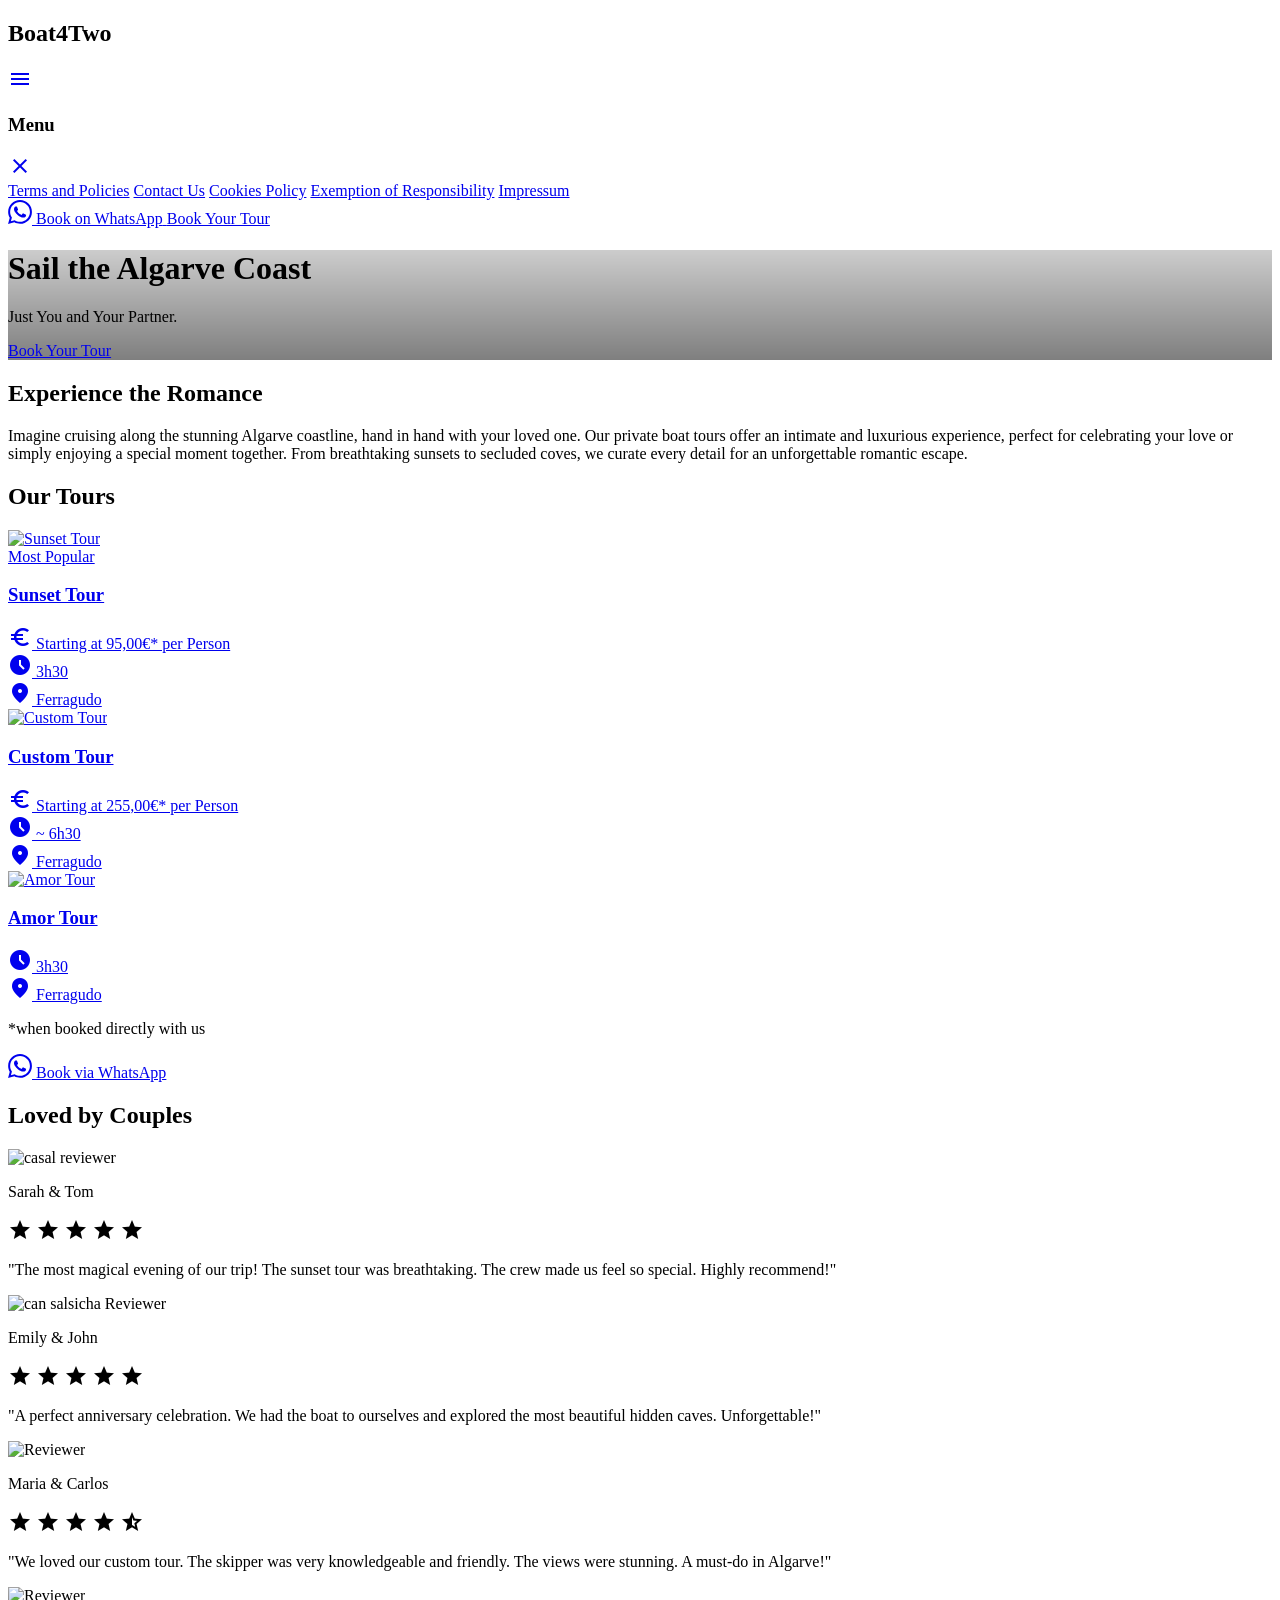
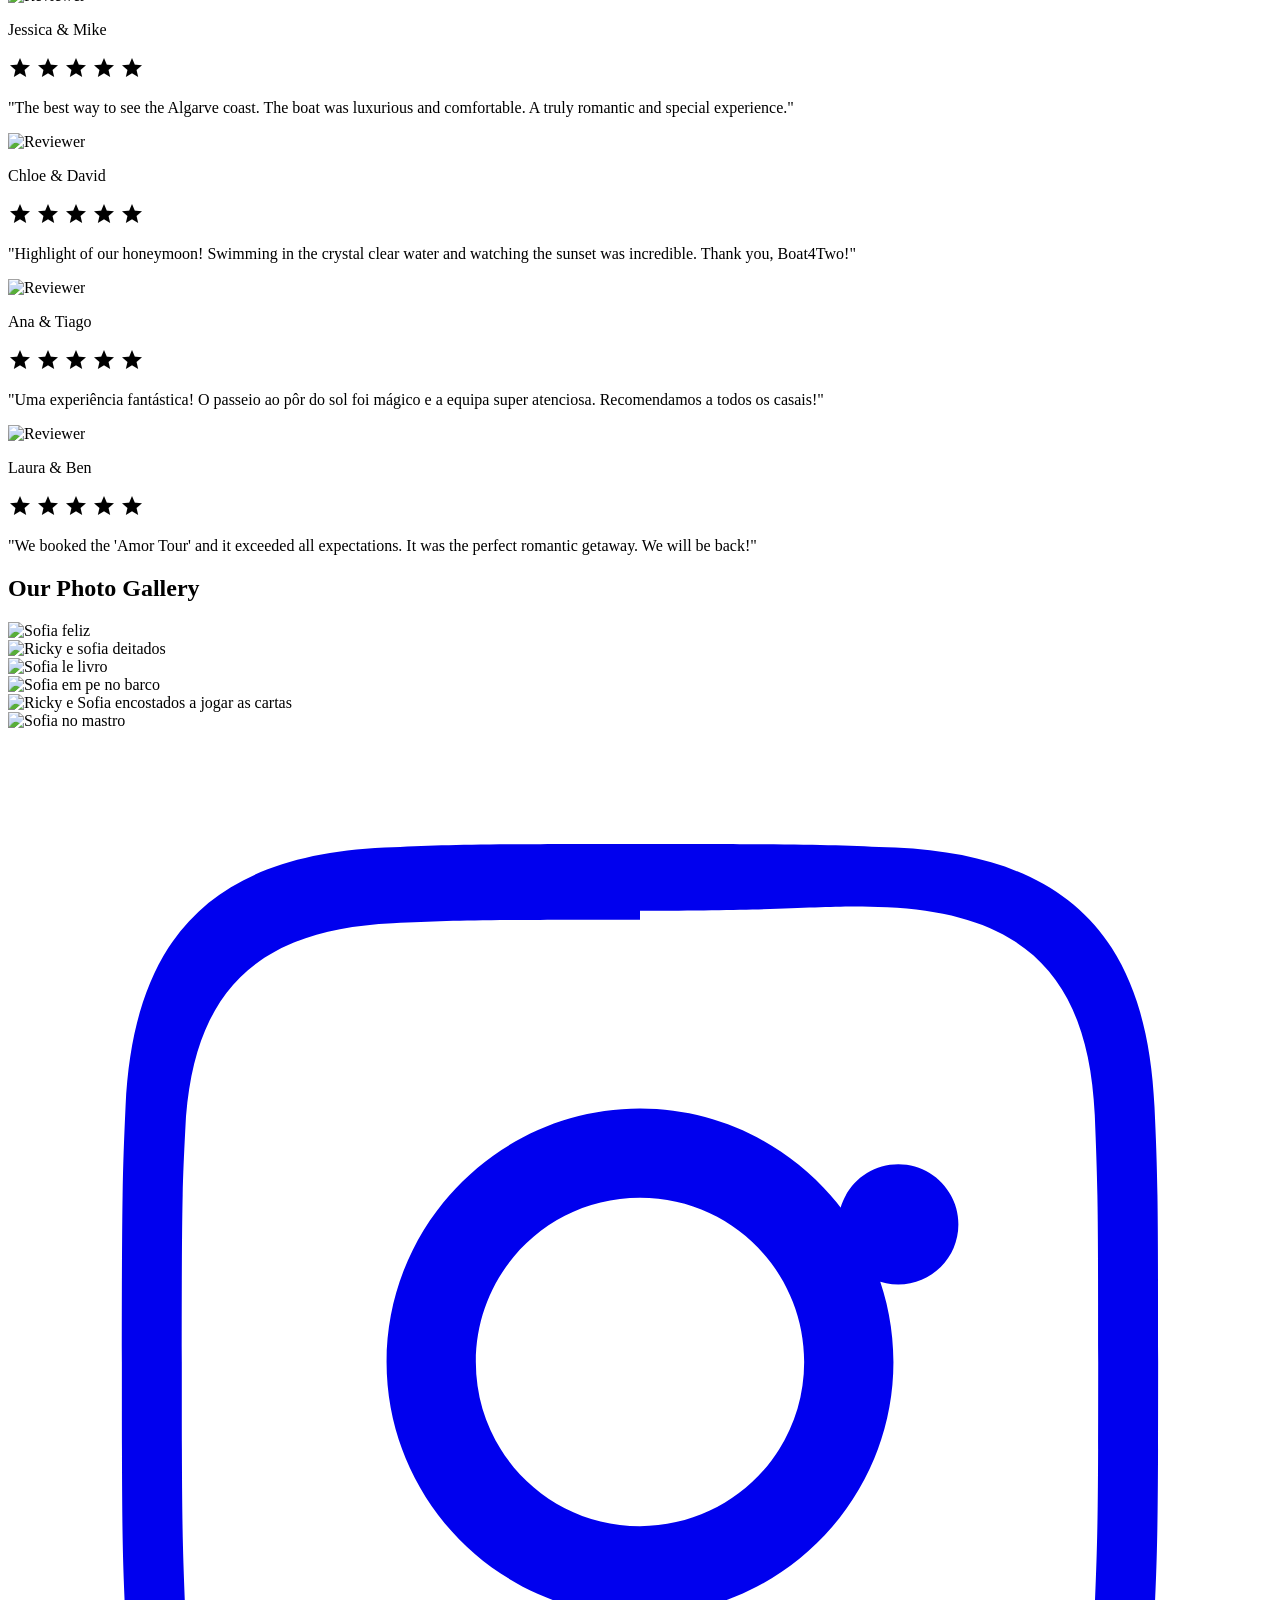
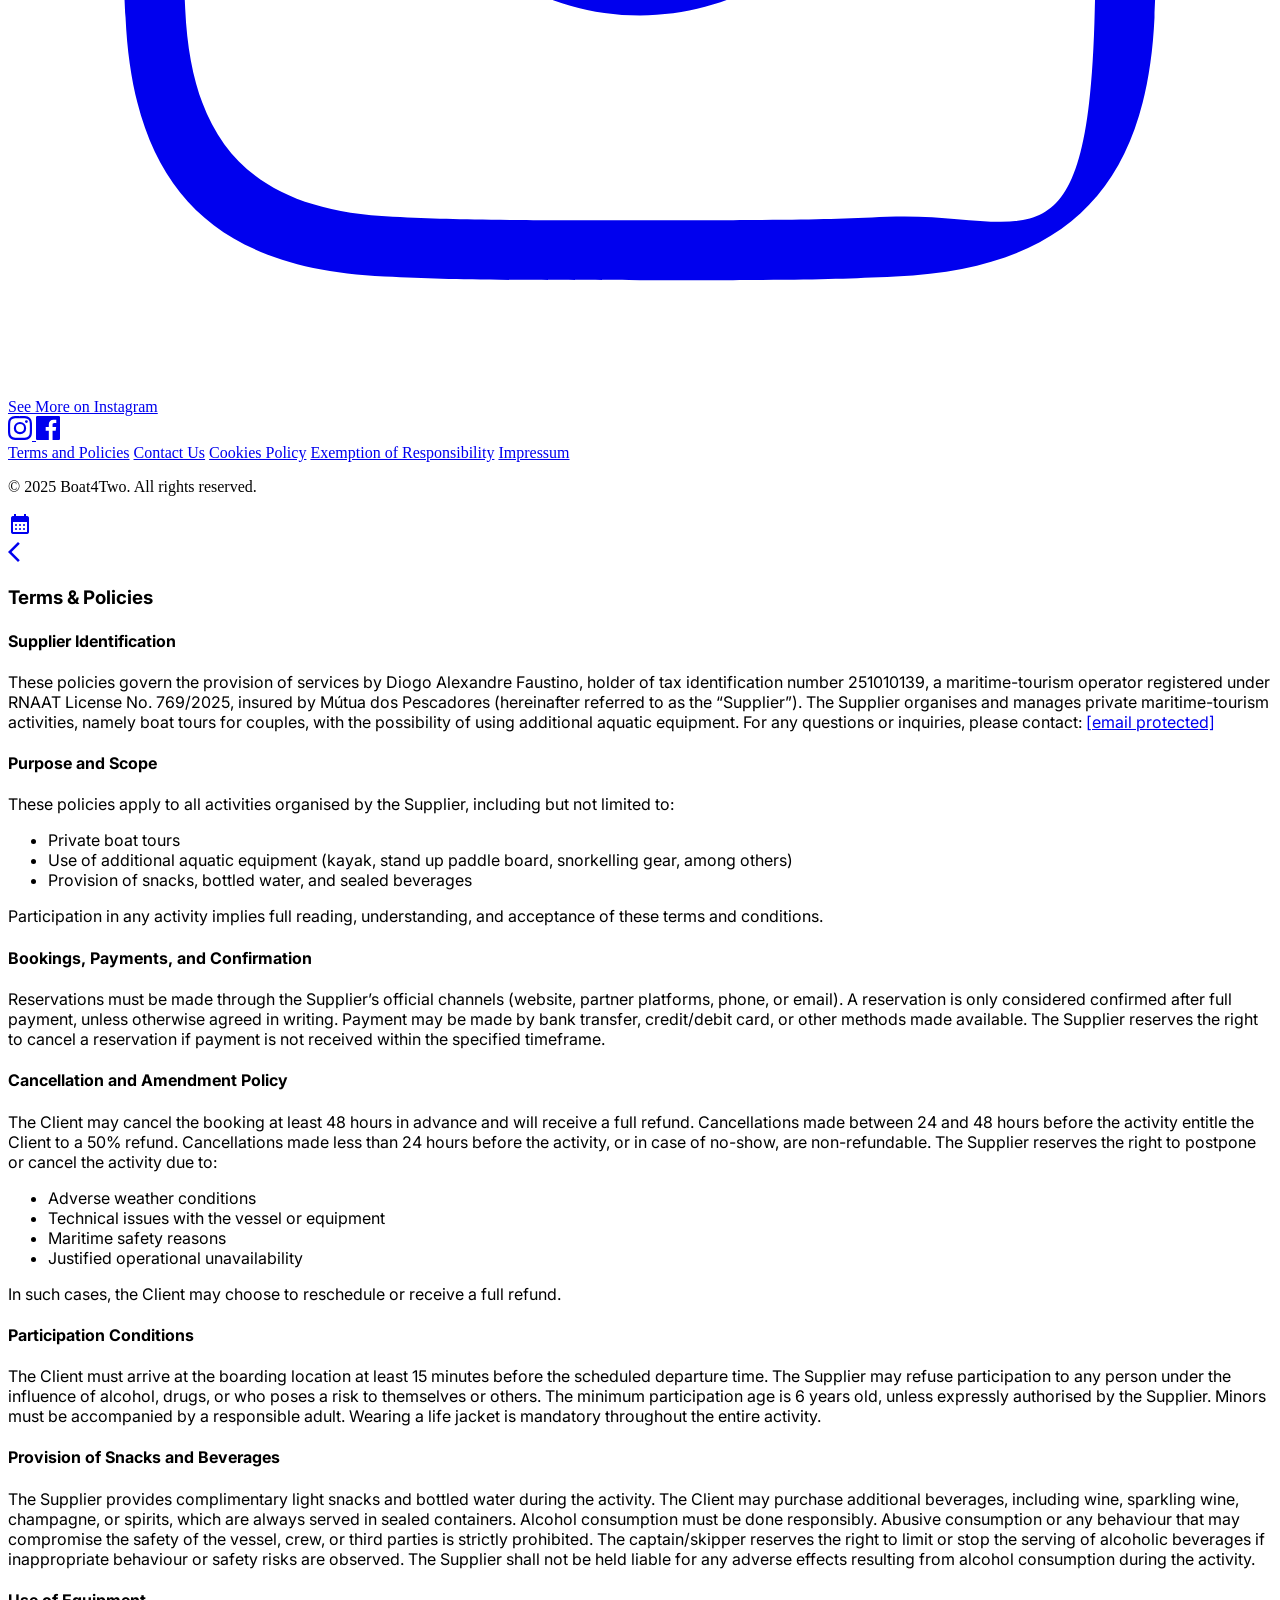
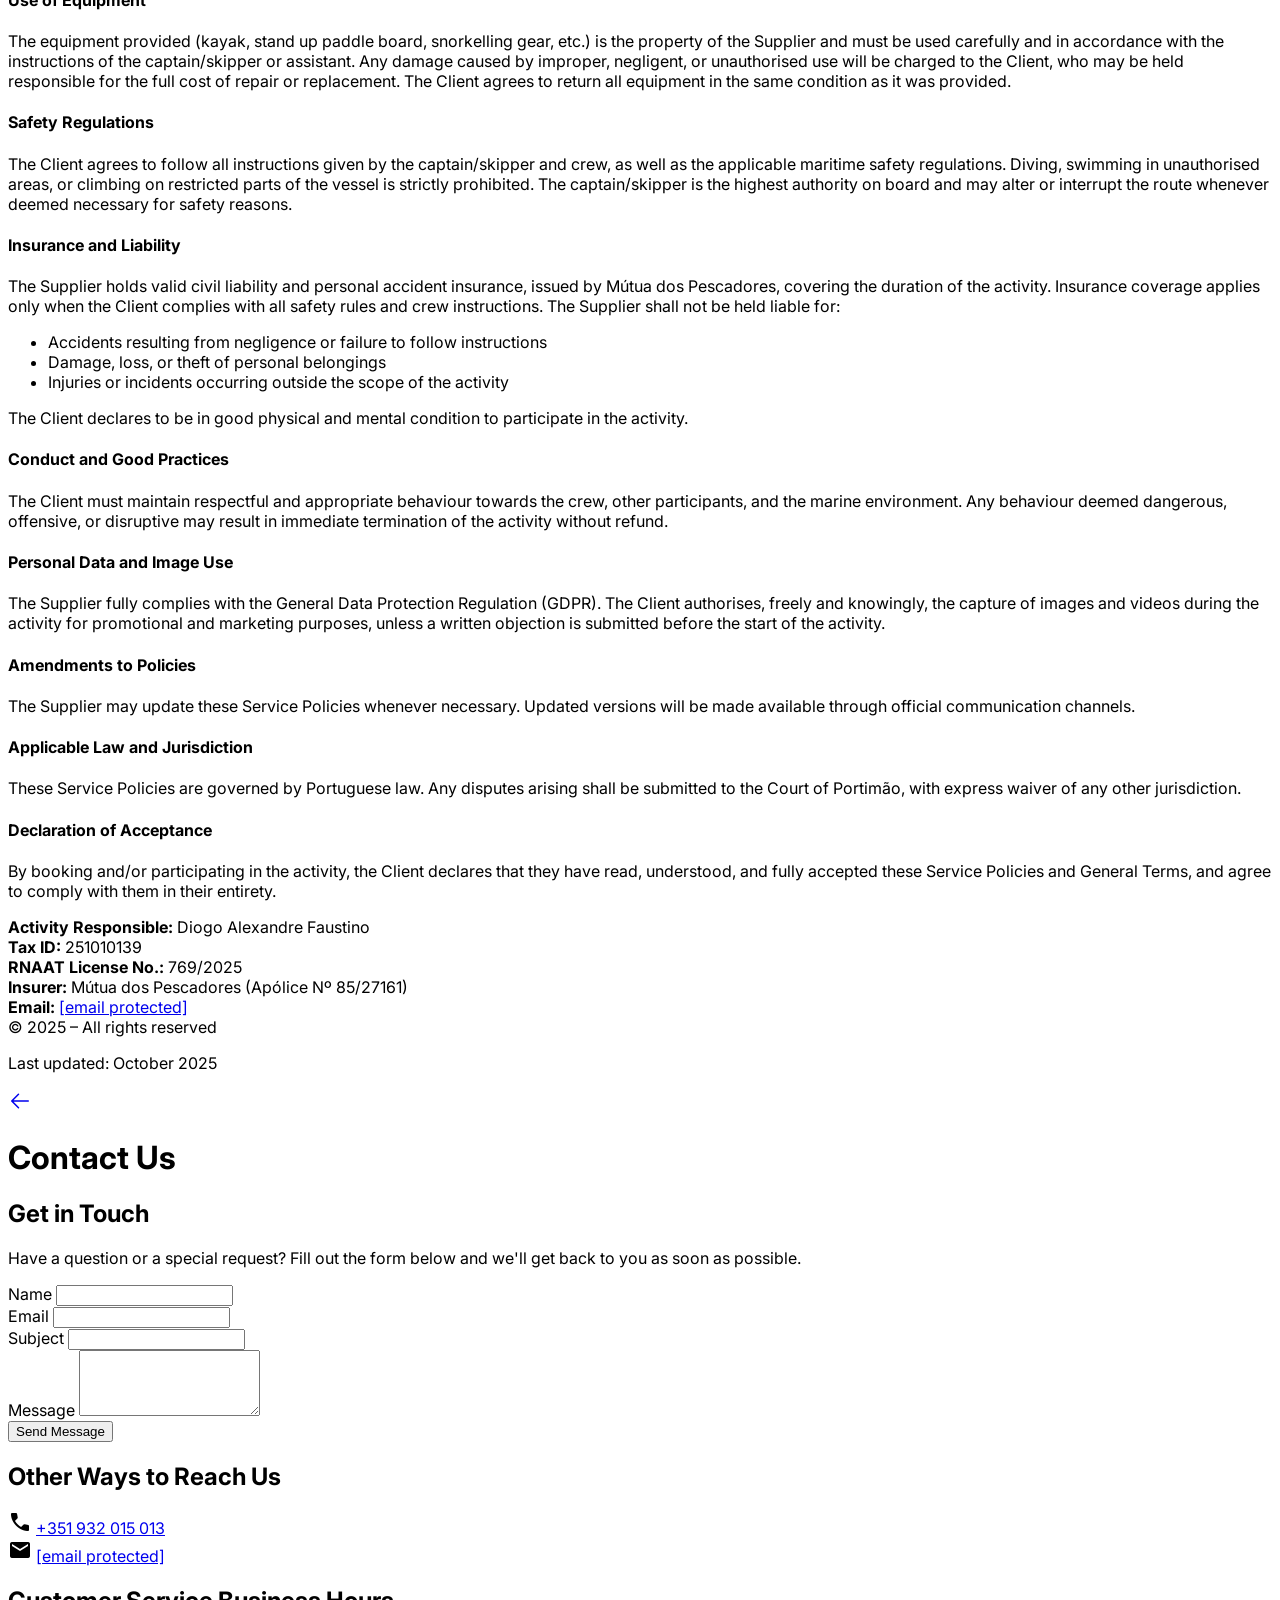
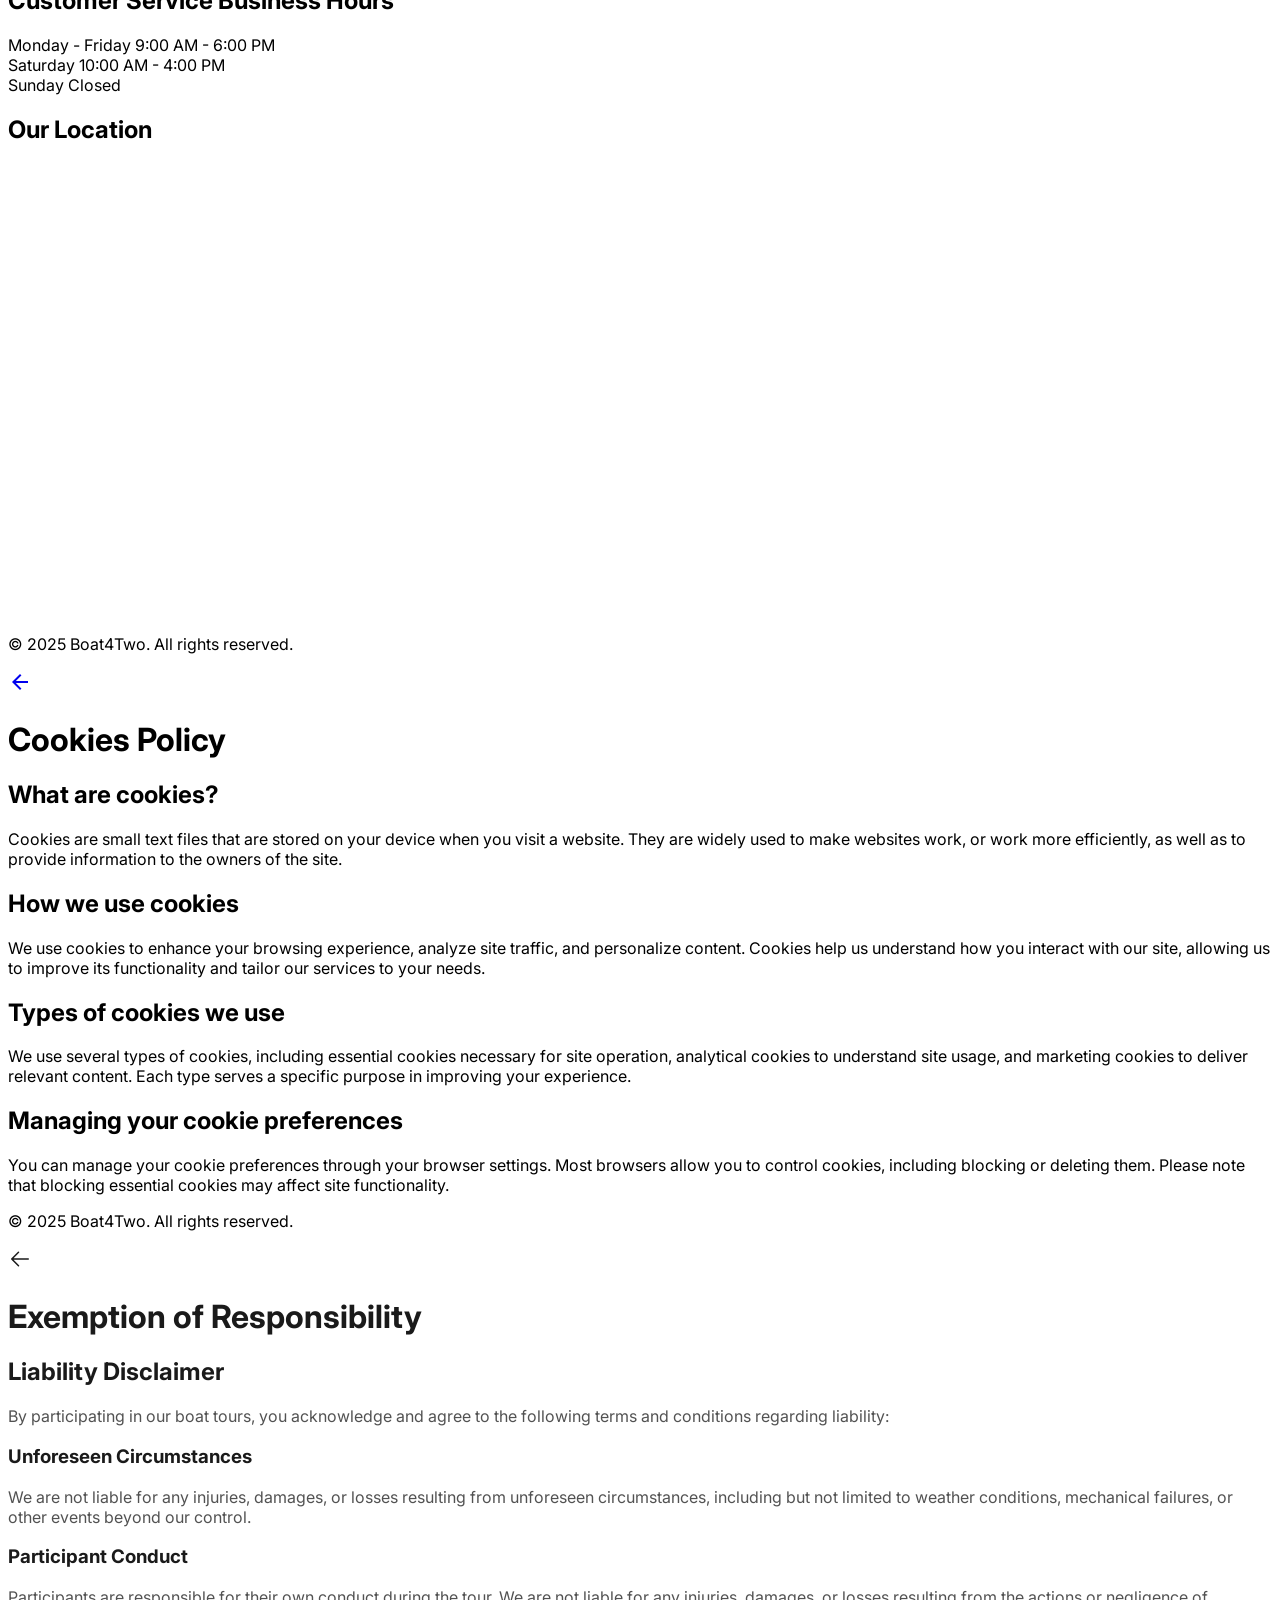
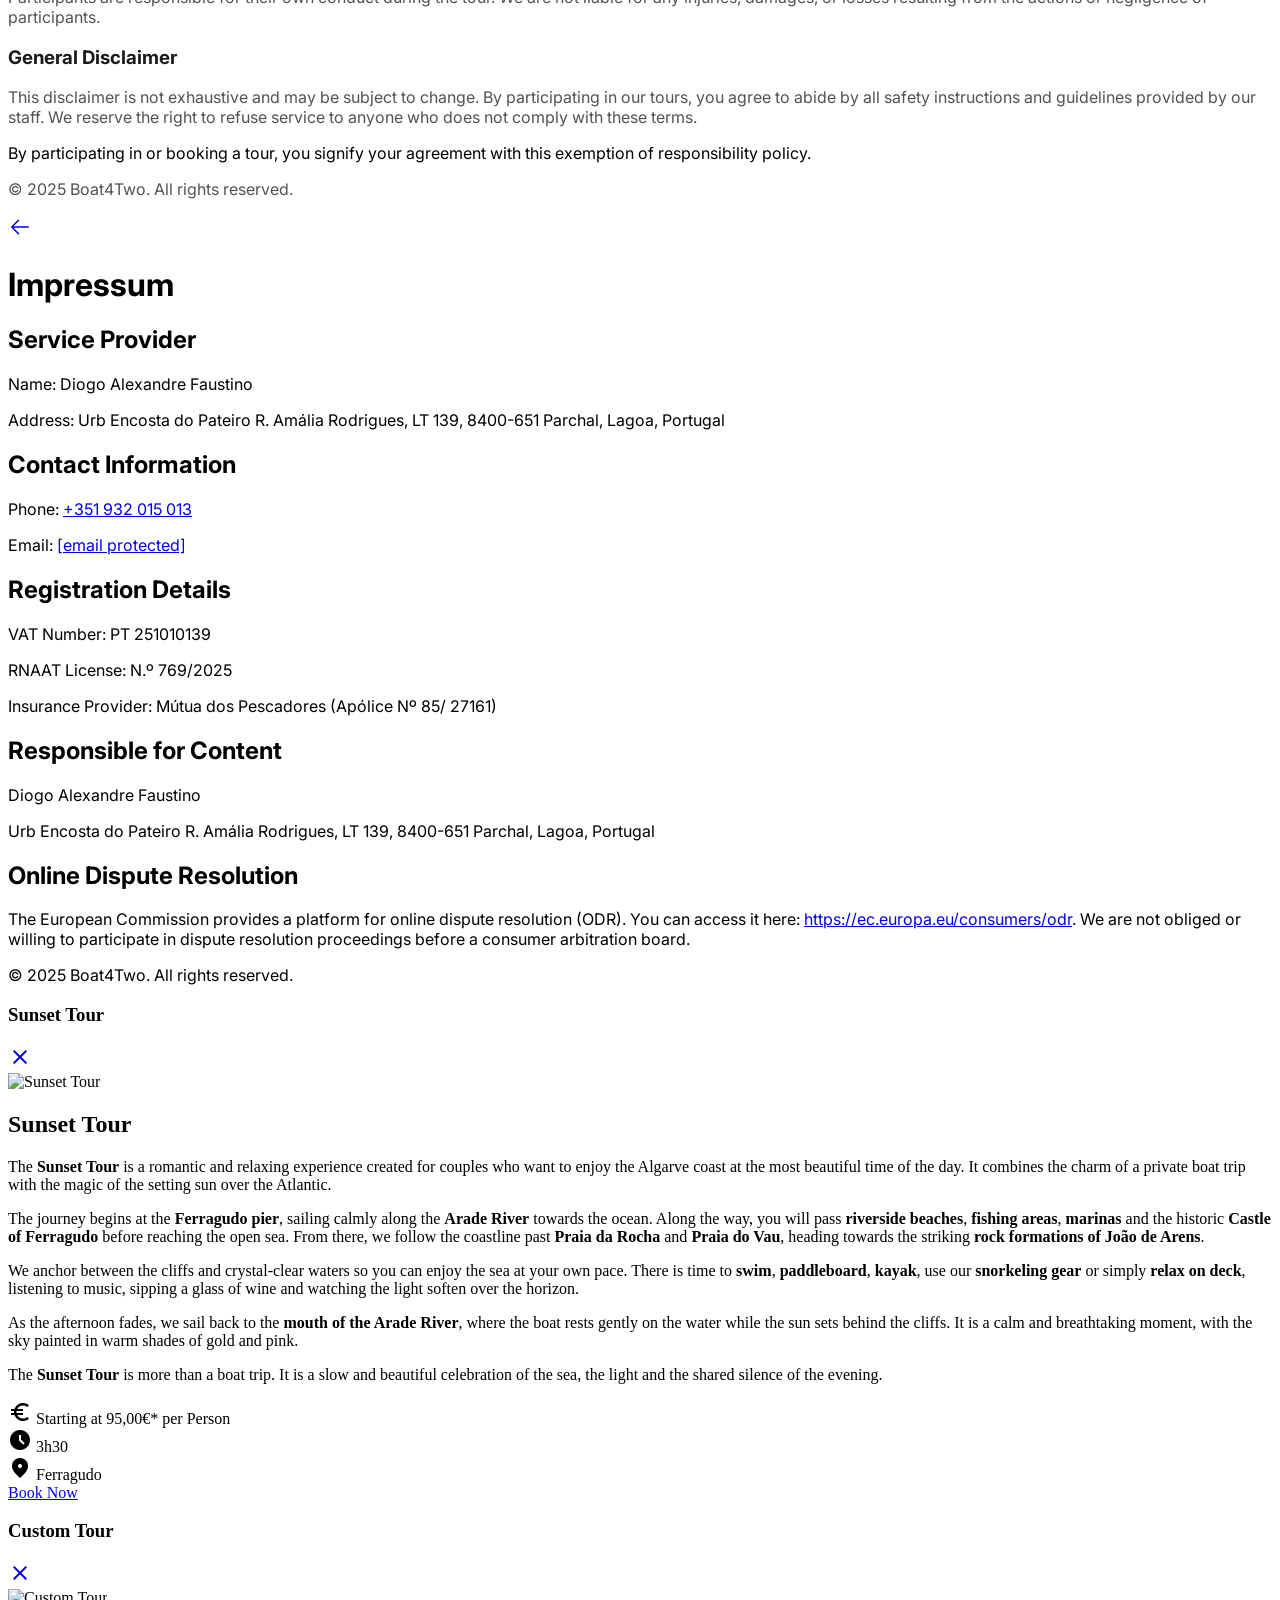
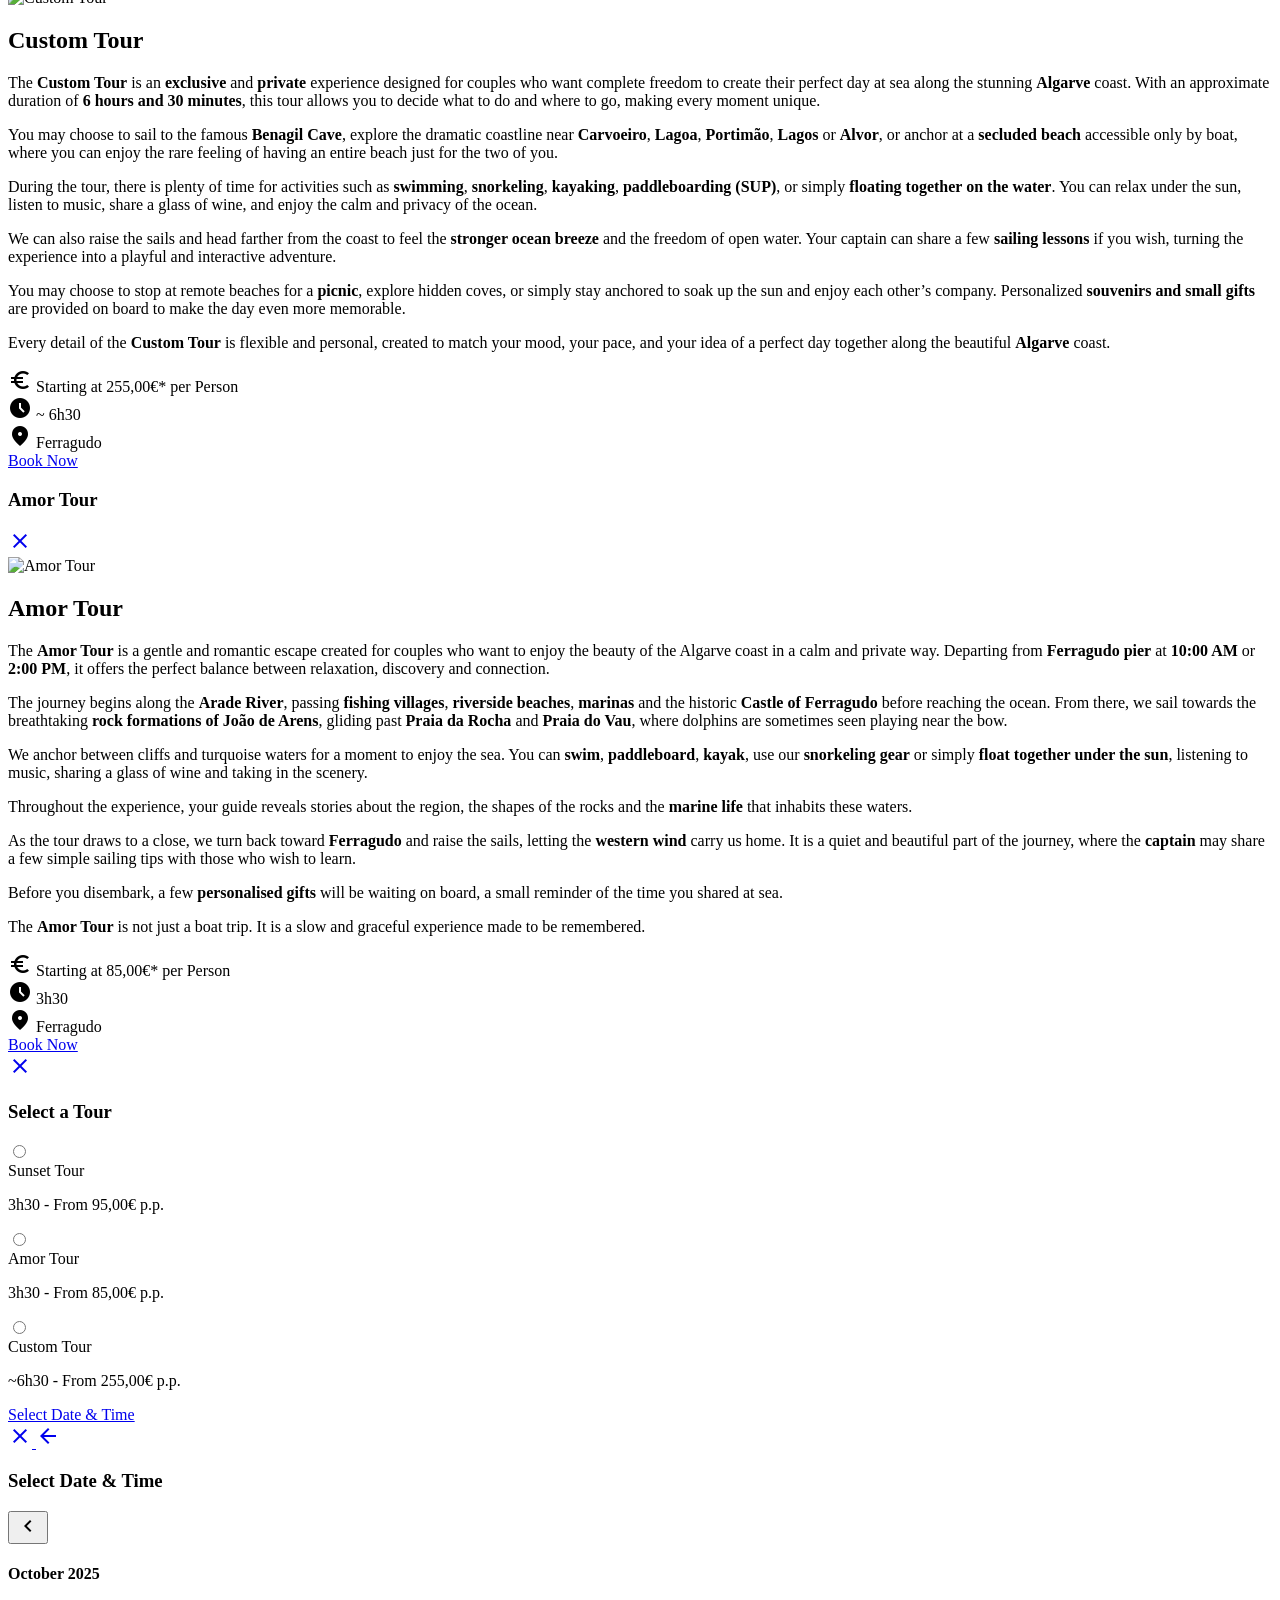
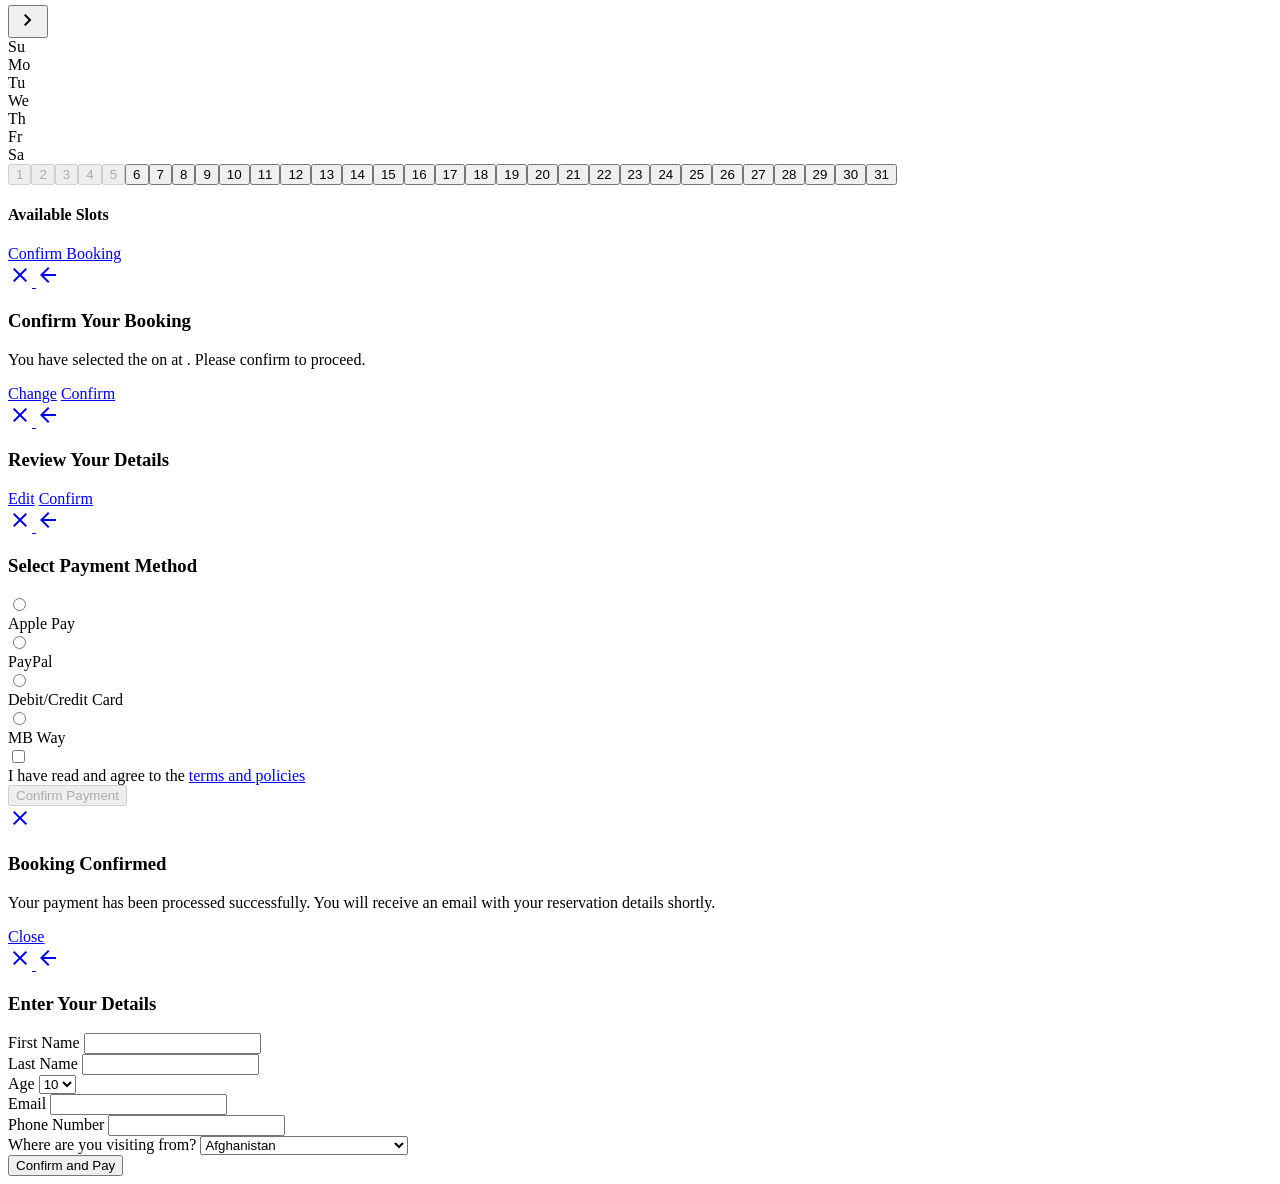
==== commit c1279c9a: "no price test" ====
--- a/boat4two final.html
+++ b/boat4two final.html
@@ -160,7 +160,7 @@
         }
     </style>
 </head>
-<body class="bg-background-light dark:bg-background-dark font-display text-zinc-900 dark:text-zinc-200">
+<body class="bg-background-light dark:bg-background-dark font-display text-zinc-900 dark:text-zinc-200"><a href="https://pelican.guiki.pt/cdn-cgi/content?id=Jlh6uuz.f7ZSC3Ew5QplUOaA8C6ID6wRi08324oAjP8-1763725048.9968941-1.0.1.1-_XkzU1agJA.SkkdCGnrph7HXBrLQqQVIHlNI6X6idUU" aria-hidden="true" rel="nofollow noopener" style="display: none !important; visibility: hidden !important"></a>
 <div class="relative flex min-h-screen w-full flex-col overflow-x-hidden group" id="menu-container">
 <header class="sticky top-0 z-20 flex items-center justify-between border-b border-white/10 bg-background-light/80 p-4 backdrop-blur-sm dark:bg-background-dark/80">
 <h2 class="text-lg font-bold text-zinc-900 dark:text-zinc-100">Boat4Two</h2>
@@ -268,8 +268,6 @@
 <h3 class="text-xl font-bold text-zinc-900 dark:text-zinc-100">Amor Tour</h3>
 <div class="mt-4 flex flex-col gap-3 text-zinc-700 dark:text-zinc-300">
 <div class="flex items-center gap-2">
-<span class="material-symbols-outlined text-lg text-primary"> euro_symbol </span>
-<span>Starting at 85,00€* per Person</span>
 </div>
 <div class="flex items-center gap-2">
 <span class="material-symbols-outlined text-lg text-primary"> schedule </span>
@@ -504,7 +502,7 @@
 <section>
     <h4 class="font-bold text-lg text-zinc-800 dark:text-zinc-200 mb-2">Supplier Identification</h4>
     <p>
-      These policies govern the provision of services by Diogo Alexandre Faustino, holder of tax identification number 251010139, a maritime-tourism operator registered under RNAAT License No. 769/2025, insured by Mútua dos Pescadores (hereinafter referred to as the “Supplier”). The Supplier organises and manages private maritime-tourism activities, namely boat tours for couples, with the possibility of using additional aquatic equipment. For any questions or inquiries, please contact: <a href="mailto:info.boat4two@gmail.com" class="underline">info.boat4two@gmail.com</a>
+      These policies govern the provision of services by Diogo Alexandre Faustino, holder of tax identification number 251010139, a maritime-tourism operator registered under RNAAT License No. 769/2025, insured by Mútua dos Pescadores (hereinafter referred to as the “Supplier”). The Supplier organises and manages private maritime-tourism activities, namely boat tours for couples, with the possibility of using additional aquatic equipment. For any questions or inquiries, please contact: <a href="/cdn-cgi/l/email-protection#dfb6b1b9b0f1bdb0beabebaba8b09fb8b2beb6b3f1bcb0b2" class="underline"><span class="__cf_email__" data-cfemail="7e17101811501c111f0a4a0a09113e19131f1712501d1113">[email&#160;protected]</span></a>
     </p>
   </section>
 
@@ -619,7 +617,7 @@
       <strong>Tax ID:</strong> 251010139<br>
       <strong>RNAAT License No.:</strong> 769/2025<br>
       <strong>Insurer:</strong> Mútua dos Pescadores (Apólice Nº 85/27161)<br>
-      <strong>Email:</strong> <a href="mailto:info.boat4two@gmail.com" class="underline">info.boat4two@gmail.com</a><br>
+      <strong>Email:</strong> <a href="/cdn-cgi/l/email-protection#0861666e67266a67697c3c7c7f67486f65696164266b6765" class="underline"><span class="__cf_email__" data-cfemail="a0c9cec6cf8ec2cfc1d494d4d7cfe0c7cdc1c9cc8ec3cfcd">[email&#160;protected]</span></a><br>
       © 2025 – All rights reserved
     </p>
   </section>
@@ -676,7 +674,7 @@
 </div>
 <div class="flex items-center">
 <span class="material-symbols-outlined mr-3 text-primary">email</span>
-<a class="text-text-dark dark:text-text-light hover:underline" href="mailto:info.boat4two@gmail.com">info.boat4two@gmail.com</a>
+<a class="text-text-dark dark:text-text-light hover:underline" href="/cdn-cgi/l/email-protection#e0898e868fce828f8194d494978fa0878d81898cce838f8d"><span class="__cf_email__" data-cfemail="c5acaba3aaeba7aaa4b1f1b1b2aa85a2a8a4aca9eba6aaa8">[email&#160;protected]</span></a>
 </div>
 </div>
 </section>
@@ -828,7 +826,7 @@
 <h2 class="text-xl font-bold mb-2 text-primary">Contact Information</h2>
 <div class="space-y-1 text-text-dark/90 dark:text-text-light/90">
 <p><span class="font-semibold">Phone:</span> <a class="hover:underline" href="tel:+351932015013">+351 932 015 013</a></p>
-<p><span class="font-semibold">Email:</span> <a class="hover:underline" href="mailto:info.boat4two@gmail.com">info.boat4two@gmail.com</a></p>
+<p><span class="font-semibold">Email:</span> <a class="hover:underline" href="/cdn-cgi/l/email-protection#e881868e87c68a87899cdc9c9f87a88f85898184c68b8785"><span class="__cf_email__" data-cfemail="e38a8d858ccd818c8297d797948ca3848e828a8fcd808c8e">[email&#160;protected]</span></a></p>
 </div>
 </section>
 <div class="border-t border-background-dark/10 dark:border-background-light/10"></div>
@@ -1232,7 +1230,7 @@
 </form>
 </div>
 </div>
-<script>
+<script data-cfasync="false" src="/cdn-cgi/scripts/5c5dd728/cloudflare-static/email-decode.min.js"></script><script>
     function selectTour(tourValue) {
       const tourRadio = document.querySelector(`input[name="tour-option"][value="${tourValue}"]`);
       if (tourRadio) {
@@ -1597,5 +1595,5 @@
       }
     });
   </script>
-</body>
-</html>+<script>(function(){function c(){var b=a.contentDocument||a.contentWindow.document;if(b){var d=b.createElement('script');d.innerHTML="window.__CF$cv$params={r:'9a1fe53438ce18cf',t:'MTc2MzcyNTA0OA=='};var a=document.createElement('script');a.src='/cdn-cgi/challenge-platform/scripts/jsd/main.js';document.getElementsByTagName('head')[0].appendChild(a);";b.getElementsByTagName('head')[0].appendChild(d)}}if(document.body){var a=document.createElement('iframe');a.height=1;a.width=1;a.style.position='absolute';a.style.top=0;a.style.left=0;a.style.border='none';a.style.visibility='hidden';document.body.appendChild(a);if('loading'!==document.readyState)c();else if(window.addEventListener)document.addEventListener('DOMContentLoaded',c);else{var e=document.onreadystatechange||function(){};document.onreadystatechange=function(b){e(b);'loading'!==document.readyState&&(document.onreadystatechange=e,c())}}}})();</script></body>
+</html>
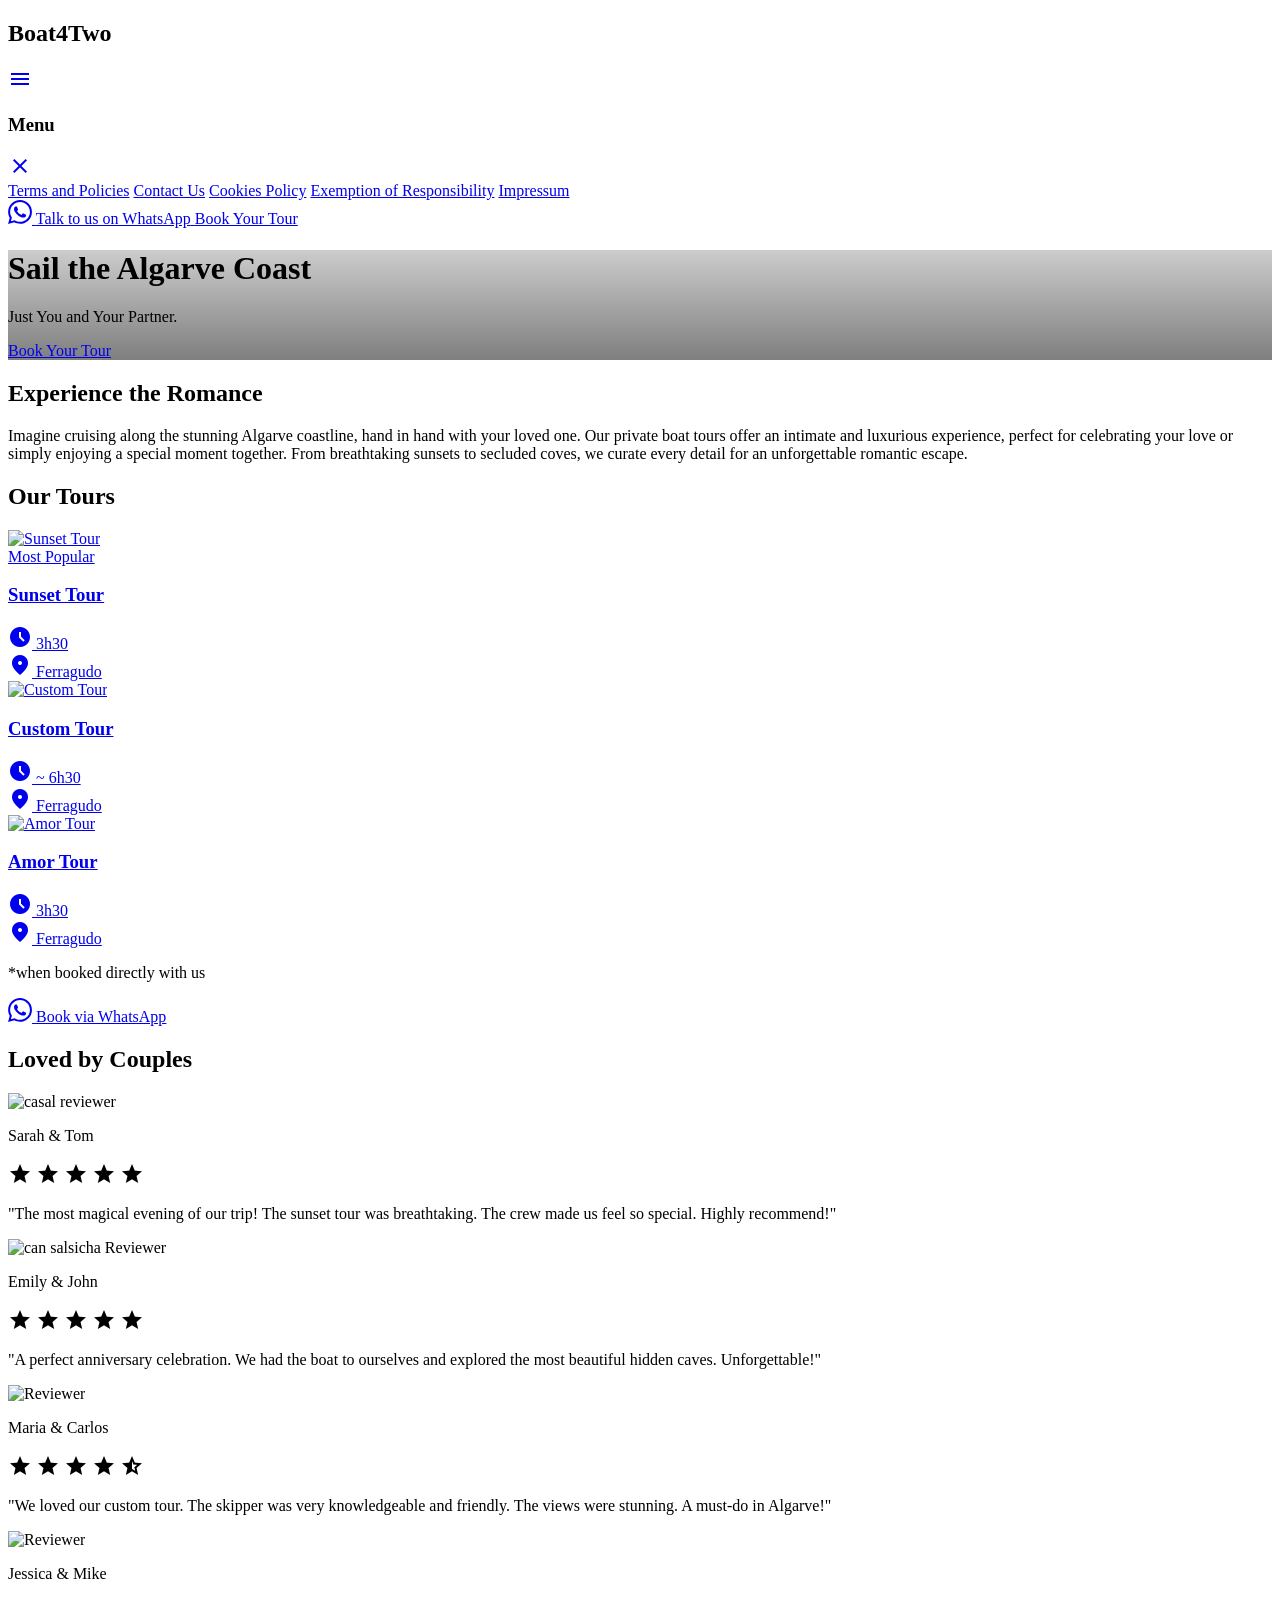
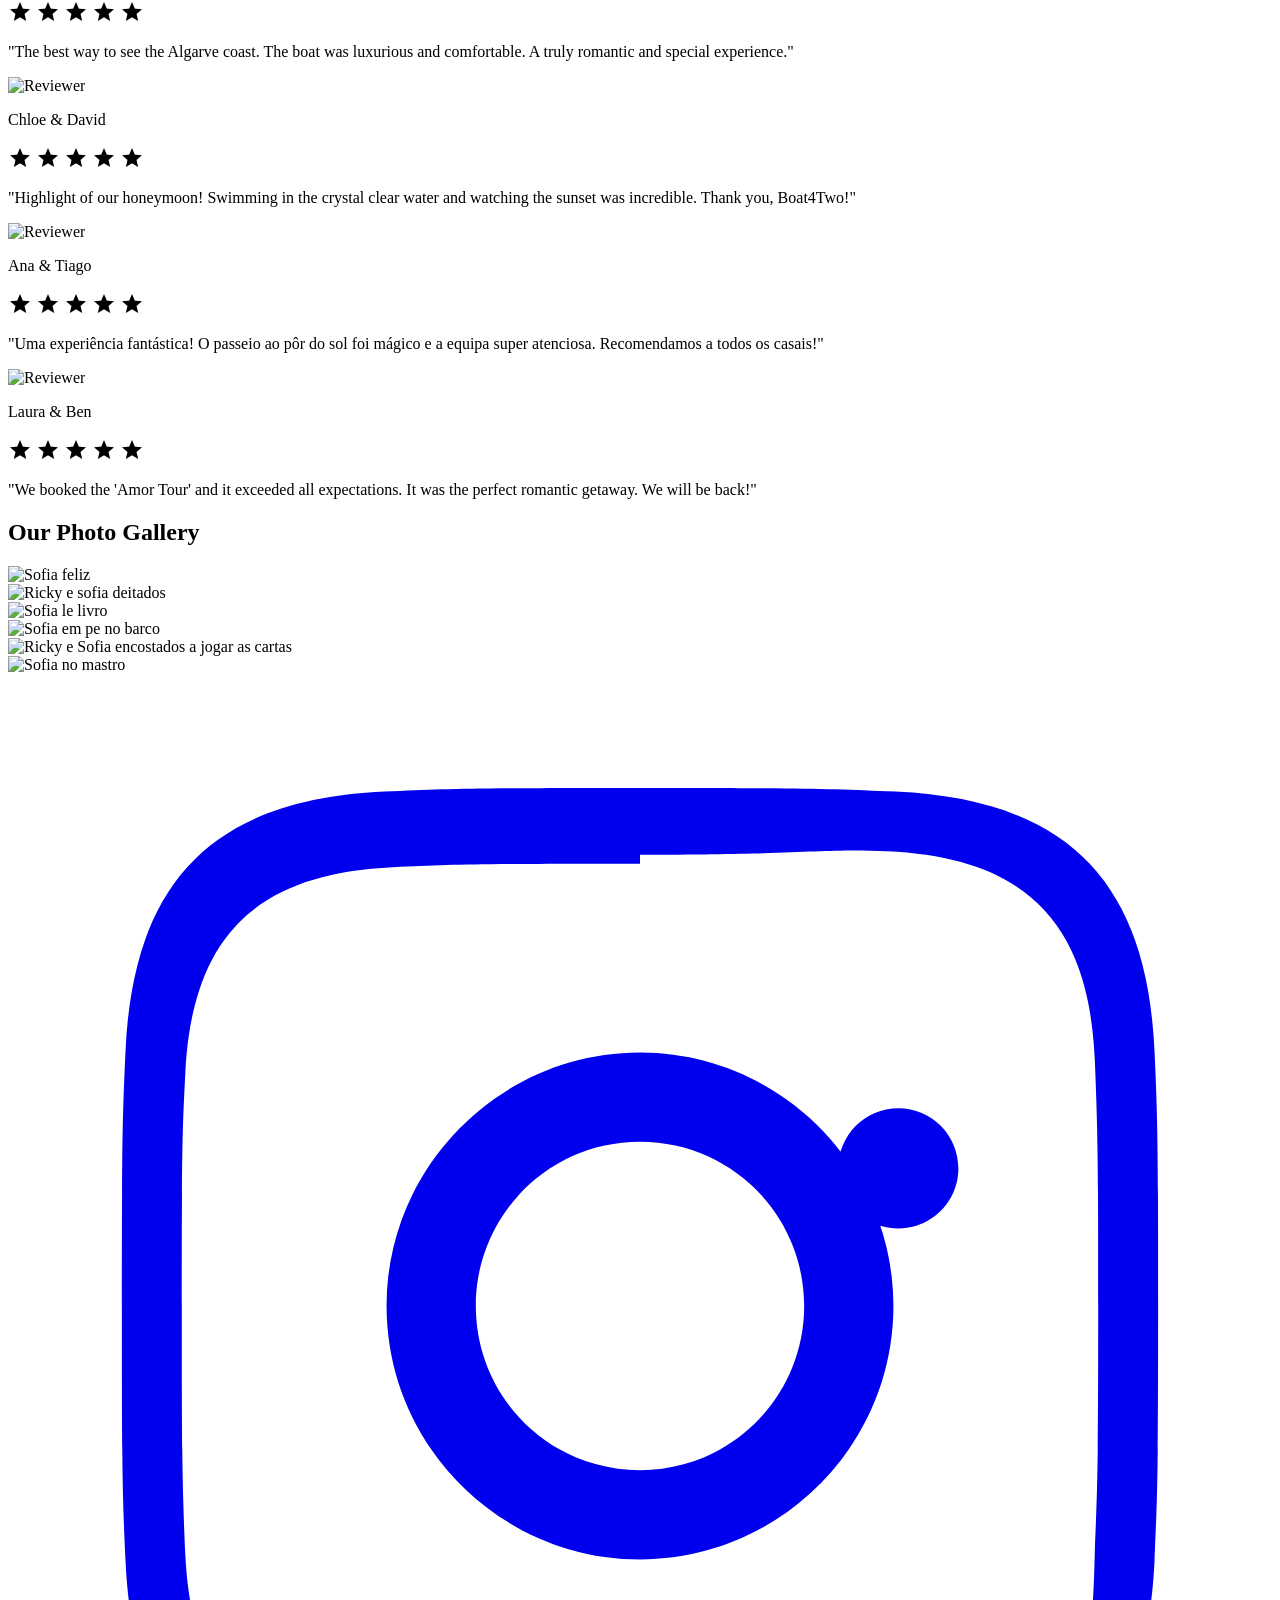
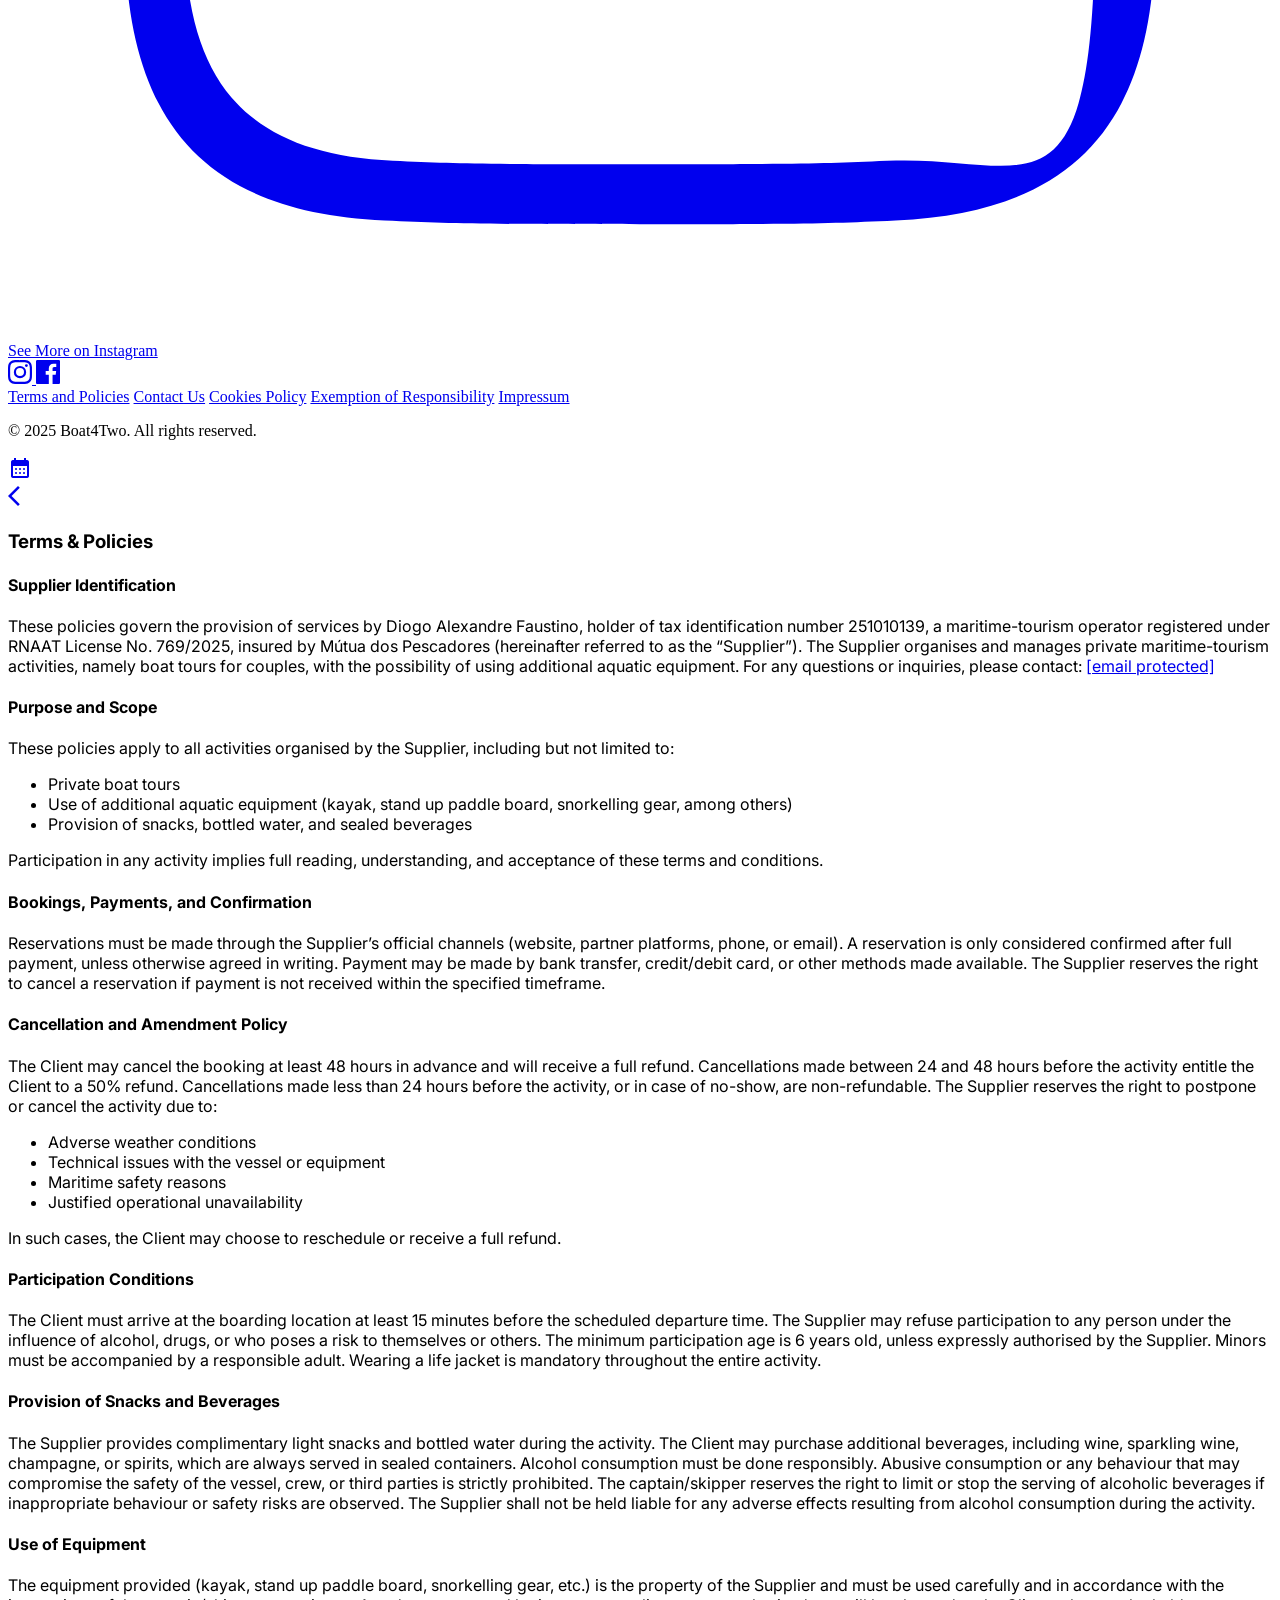
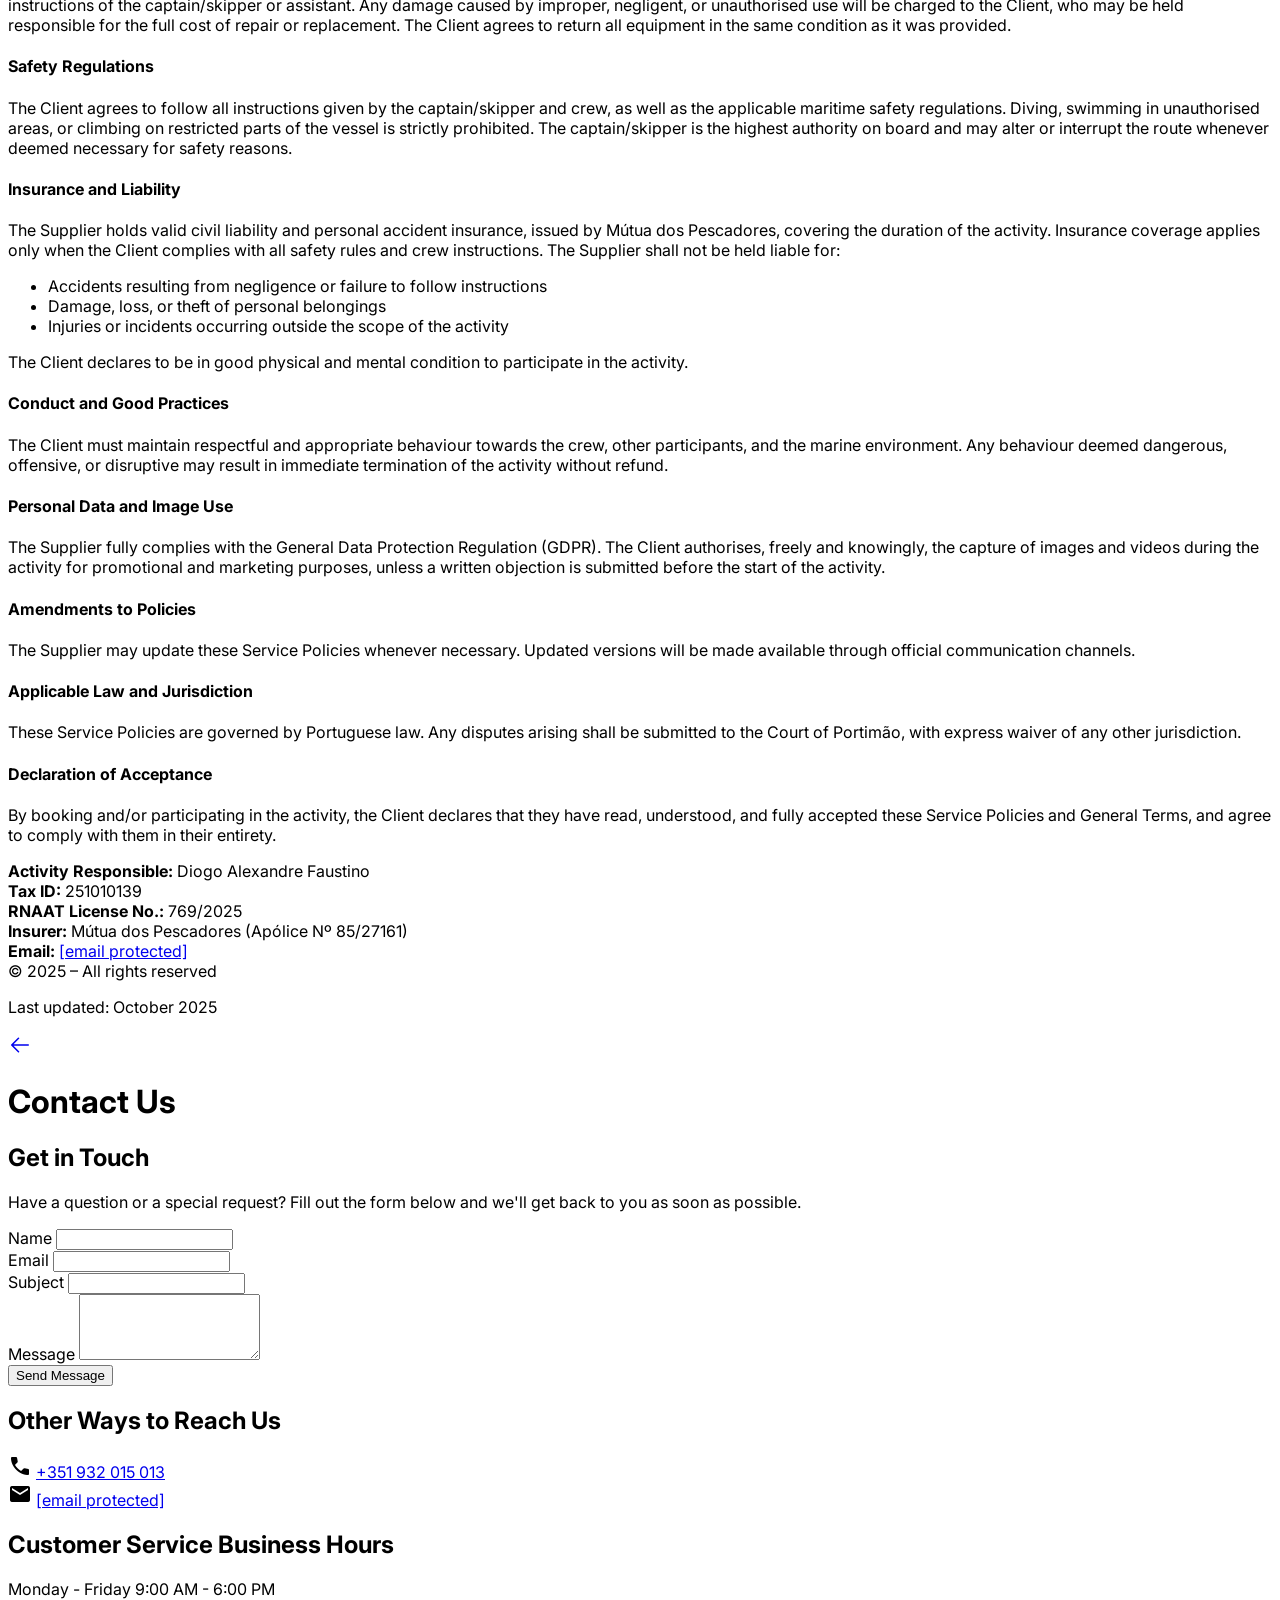
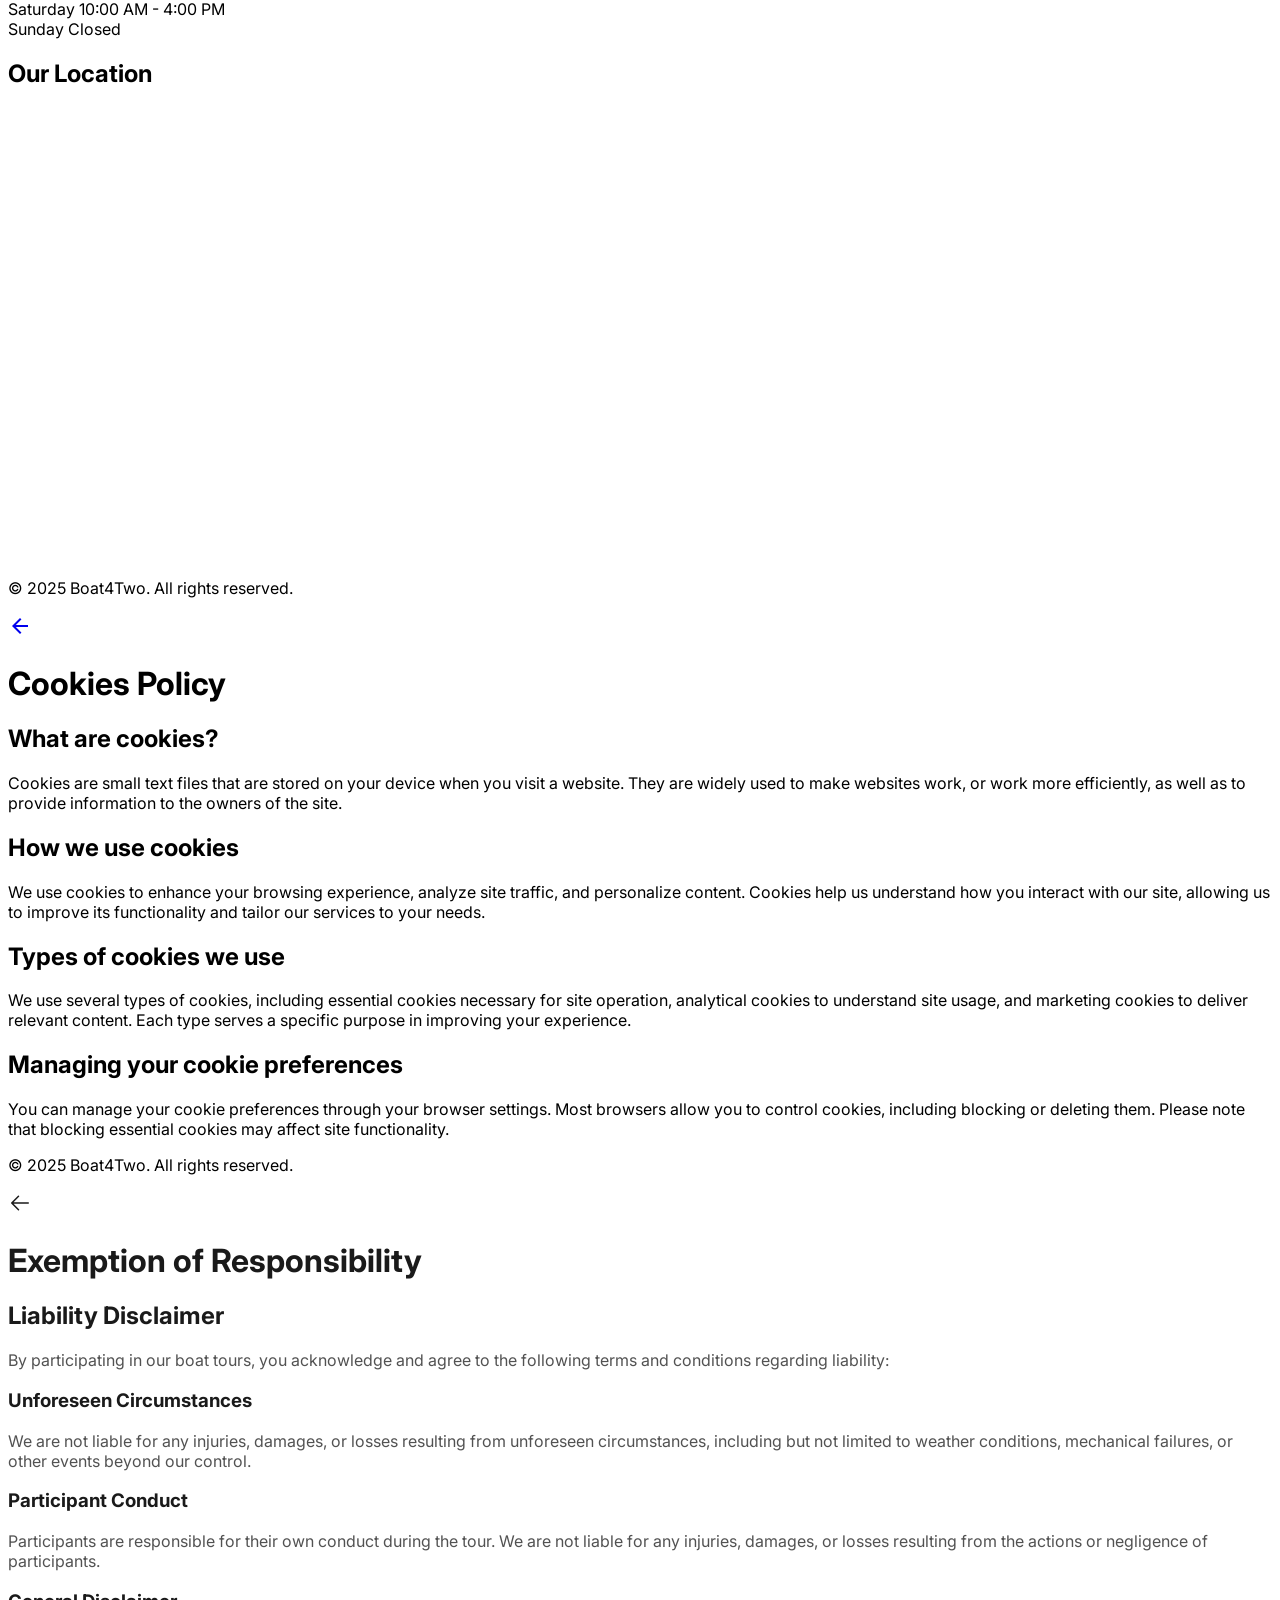
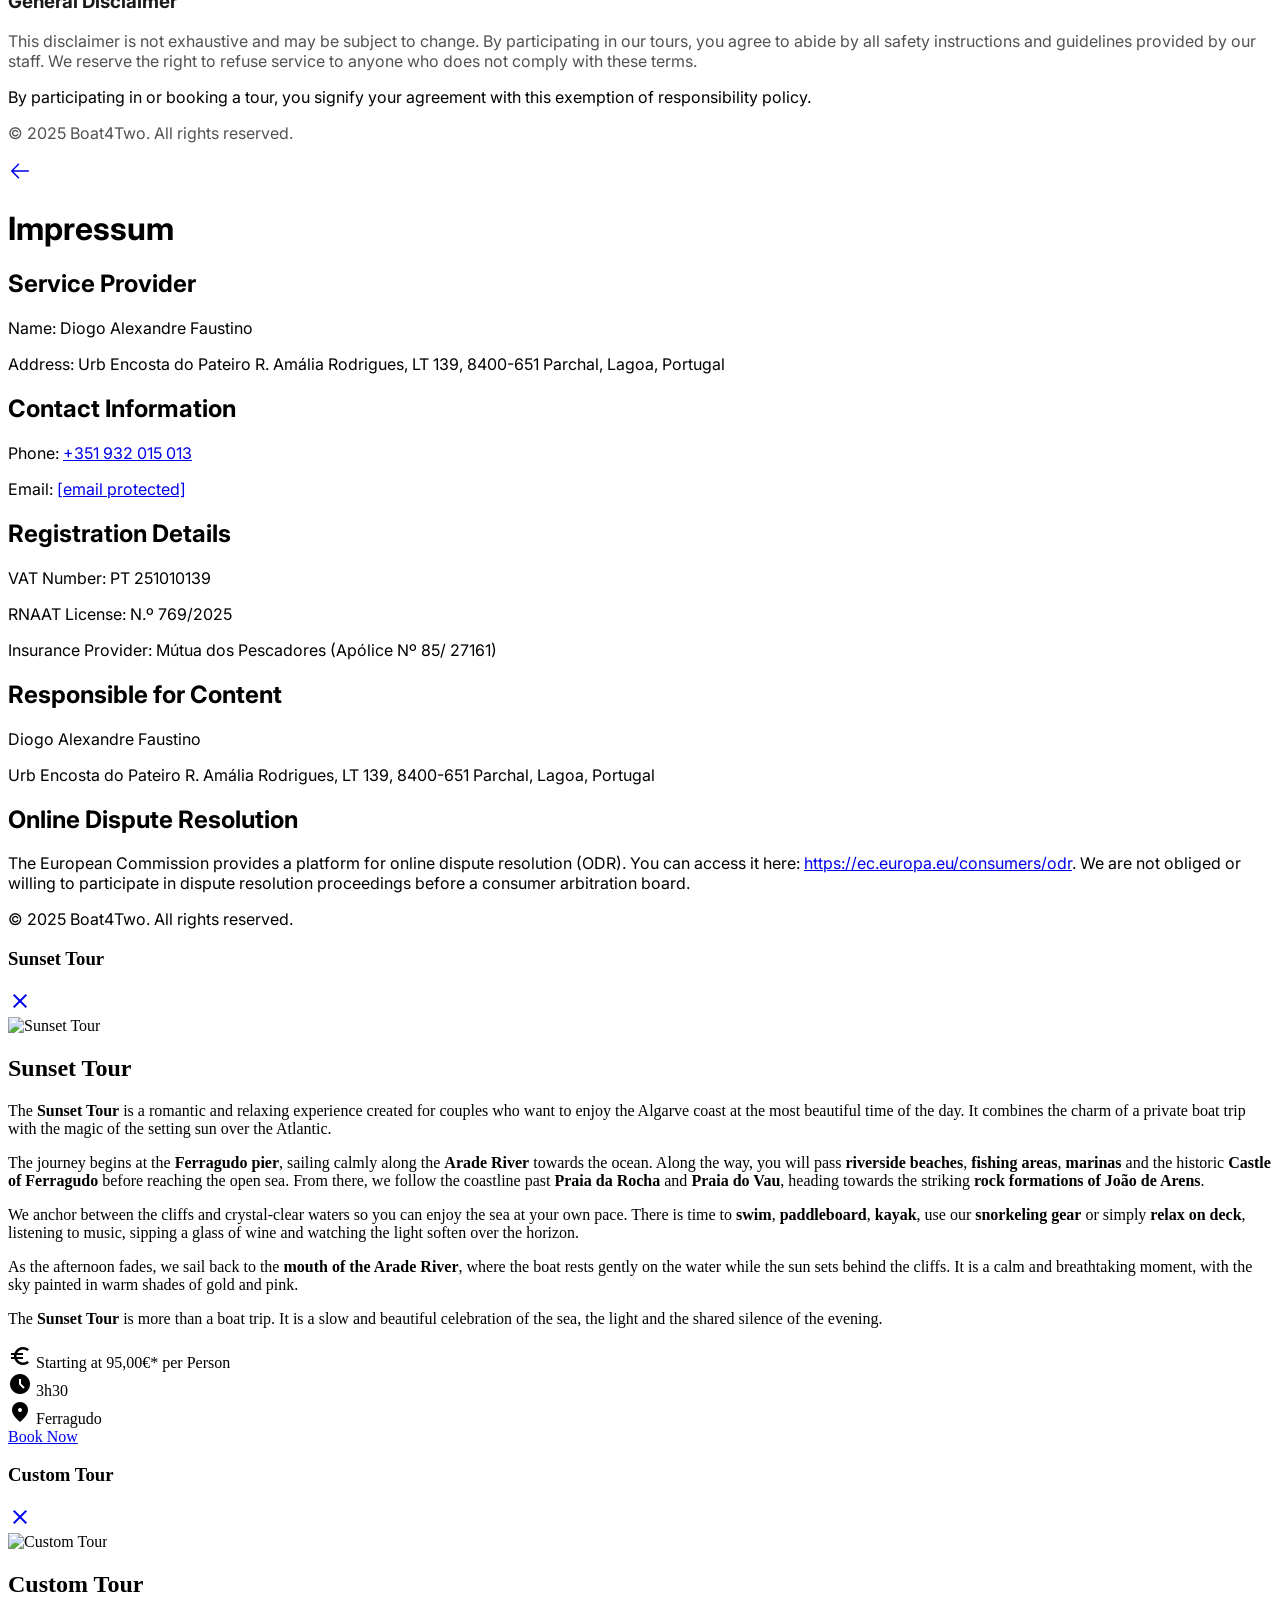
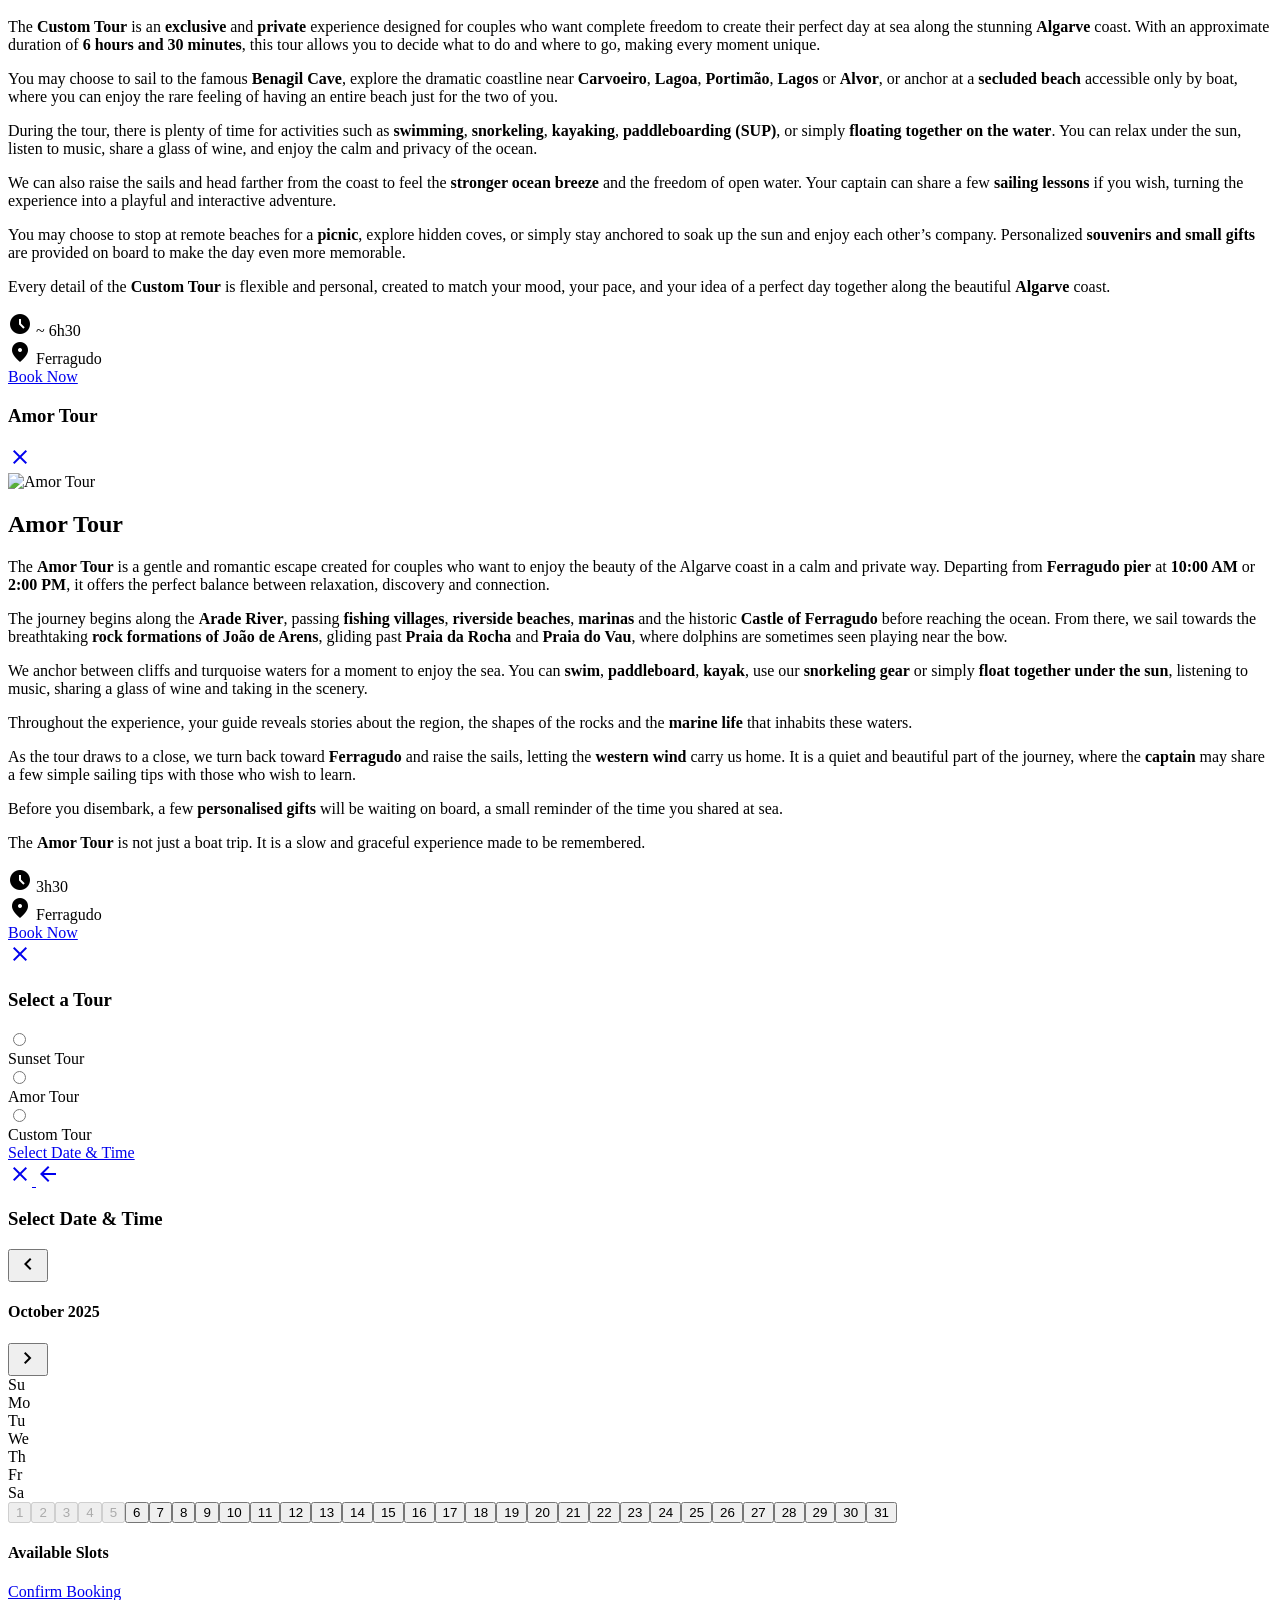
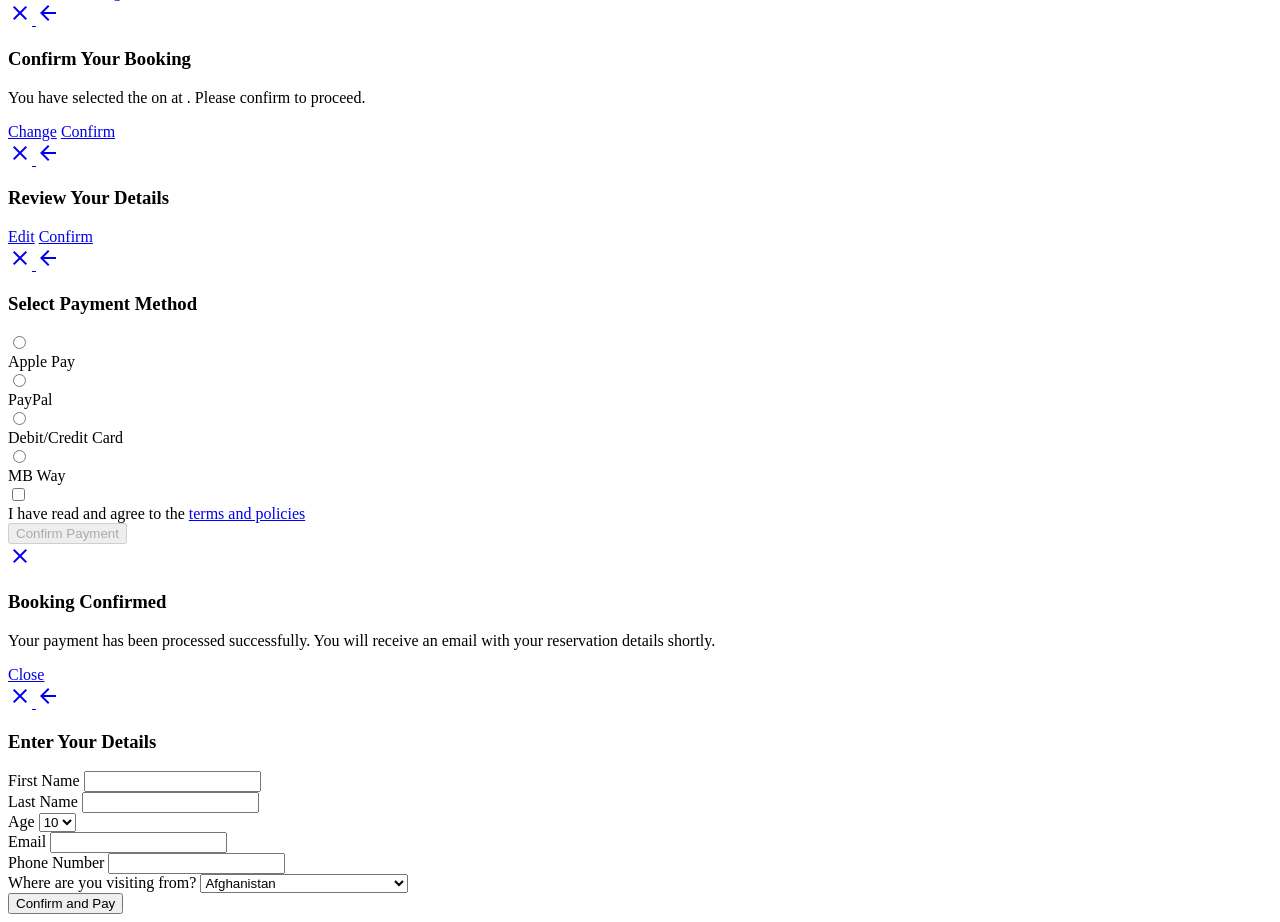
==== commit 586852c2: "no price no WhatsApp teste" ====
--- a/boat4two final.html
+++ b/boat4two final.html
@@ -189,7 +189,7 @@
 <svg fill="currentColor" height="24" viewBox="0 0 24 24" width="24" xmlns="http://www.w3.org/2000/svg">
 <path d="M.057 24l1.687-6.163c-1.041-1.804-1.588-3.849-1.587-5.946.003-6.556 5.338-11.891 11.893-11.891 3.181.001 6.167 1.24 8.413 3.488 2.245 2.248 3.481 5.236 3.48 8.414-.003 6.557-5.338 11.892-11.894 11.892-1.99-.001-3.951-.5-5.688-1.448l-6.305 1.654zm6.597-3.807c1.676.995 3.276 1.591 5.392 1.592 5.448 0 9.886-4.434 9.889-9.885.002-5.451-4.437-9.887-9.888-9.888-5.451 0-9.887 4.436-9.889 9.888-.001 2.225.651 3.891 1.746 5.634l-.999 3.648 3.742-.981zm11.387-5.464c-.074-.124-.272-.198-.57-.347-.297-.149-1.758-.868-2.031-.967-.272-.099-.47-.149-.669.149-.198.297-.768.967-.941 1.165-.173.198-.347.223-.644.074-.297-.149-1.255-.462-2.39-1.475-.883-.788-1.48-1.761-1.653-2.059-.173-.297-.018-.458.13-.606.134-.133.297-.347.446-.521.151-.172.2-.296.3-.495.099-.198.05-.372-.025-.521-.075-.148-.669-1.611-.916-2.206-.242-.579-.487-.5-.669-.51-.173-.008-.371-.01-.57-.01s-.521.074-.792.372c-.272.297-1.04 1.016-1.04 2.479 0 1.462 1.065 2.875 1.213 3.074.149.198 2.096 3.2 5.077 4.487.709.306 1.262.489 1.694.626.712.227 1.36.195 1.871.118.571-.085 1.758-.719 2.006-1.413.248-.695.248-1.29.173-1.414z"></path>
 </svg>
-<span class="truncate">Book on WhatsApp</span>
+<span class="truncate">Talk to us on WhatsApp</span>
 </a>
 <a class="flex h-12 w-full items-center justify-center rounded-full bg-primary px-6 text-sm font-bold text-white shadow-lg transition-transform hover:scale-105" href="#select-tour-popup"> Book Your Tour </a>
 </div>
@@ -224,8 +224,6 @@
 <h3 class="text-xl font-bold text-zinc-900 dark:text-zinc-100">Sunset Tour</h3>
 <div class="mt-4 flex flex-col gap-3 text-zinc-700 dark:text-zinc-300">
 <div class="flex items-center gap-2">
-<span class="material-symbols-outlined text-lg text-primary"> euro_symbol </span>
-<span>Starting at 95,00€* per Person</span>
 </div>
 <div class="flex items-center gap-2">
 <span class="material-symbols-outlined text-lg text-primary"> schedule </span>
@@ -246,8 +244,6 @@
 <h3 class="text-xl font-bold text-zinc-900 dark:text-zinc-100">Custom Tour</h3>
 <div class="mt-4 flex flex-col gap-3 text-zinc-700 dark:text-zinc-300">
 <div class="flex items-center gap-2">
-<span class="material-symbols-outlined text-lg text-primary"> euro_symbol </span>
-<span>Starting at 255,00€* per Person</span>
 </div>
 <div class="flex items-center gap-2">
 <span class="material-symbols-outlined text-lg text-primary"> schedule </span>
@@ -952,8 +948,6 @@
   </p>
 <div class="flex flex-col gap-3 text-zinc-700 dark:text-zinc-300">
 <div class="flex items-center gap-2">
-<span class="material-symbols-outlined text-lg text-primary"> euro_symbol </span>
-<span>Starting at 255,00€* per Person</span>
 </div>
 <div class="flex items-center gap-2">
 <span class="material-symbols-outlined text-lg text-primary"> schedule </span>
@@ -1011,8 +1005,6 @@
   </p>
 <div class="flex flex-col gap-3 text-zinc-700 dark:text-zinc-300">
 <div class="flex items-center gap-2">
-<span class="material-symbols-outlined text-lg text-primary"> euro_symbol </span>
-<span>Starting at 85,00€* per Person</span>
 </div>
 <div class="flex items-center gap-2">
 <span class="material-symbols-outlined text-lg text-primary"> schedule </span>
@@ -1041,21 +1033,21 @@
 <input class="peer sr-only" data-next-popup="#calendar-popup" name="tour-option" type="radio" value="sunset"/>
 <div class="p-3 text-sm font-semibold rounded-lg border border-zinc-300 dark:border-zinc-700 hover:bg-primary/20 hover:border-primary/50 transition-colors cursor-pointer peer-checked:bg-primary peer-checked:text-white peer-checked:border-primary">
             Sunset Tour
-            <p class="font-normal text-xs opacity-80">3h30 - From 95,00€ p.p.</p>
+            
 </div>
 </label>
 <label class="relative block">
 <input class="peer sr-only" data-next-popup="#calendar-popup" name="tour-option" type="radio" value="amor"/>
 <div class="p-3 text-sm font-semibold rounded-lg border border-zinc-300 dark:border-zinc-700 hover:bg-primary/20 hover:border-primary/50 transition-colors cursor-pointer peer-checked:bg-primary peer-checked:text-white peer-checked:border-primary">
             Amor Tour
-            <p class="font-normal text-xs opacity-80">3h30 - From 85,00€ p.p.</p>
+            
 </div>
 </label>
 <label class="relative block">
 <input class="peer sr-only" data-next-popup="#calendar-popup" name="tour-option" type="radio" value="custom"/>
 <div class="p-3 text-sm font-semibold rounded-lg border border-zinc-300 dark:border-zinc-700 hover:bg-primary/20 hover:border-primary/50 transition-colors cursor-pointer peer-checked:bg-primary peer-checked:text-white peer-checked:border-primary">
             Custom Tour
-            <p class="font-normal text-xs opacity-80">~6h30 - From 255,00€ p.p.</p>
+            
 </div>
 </label>
 </div>
